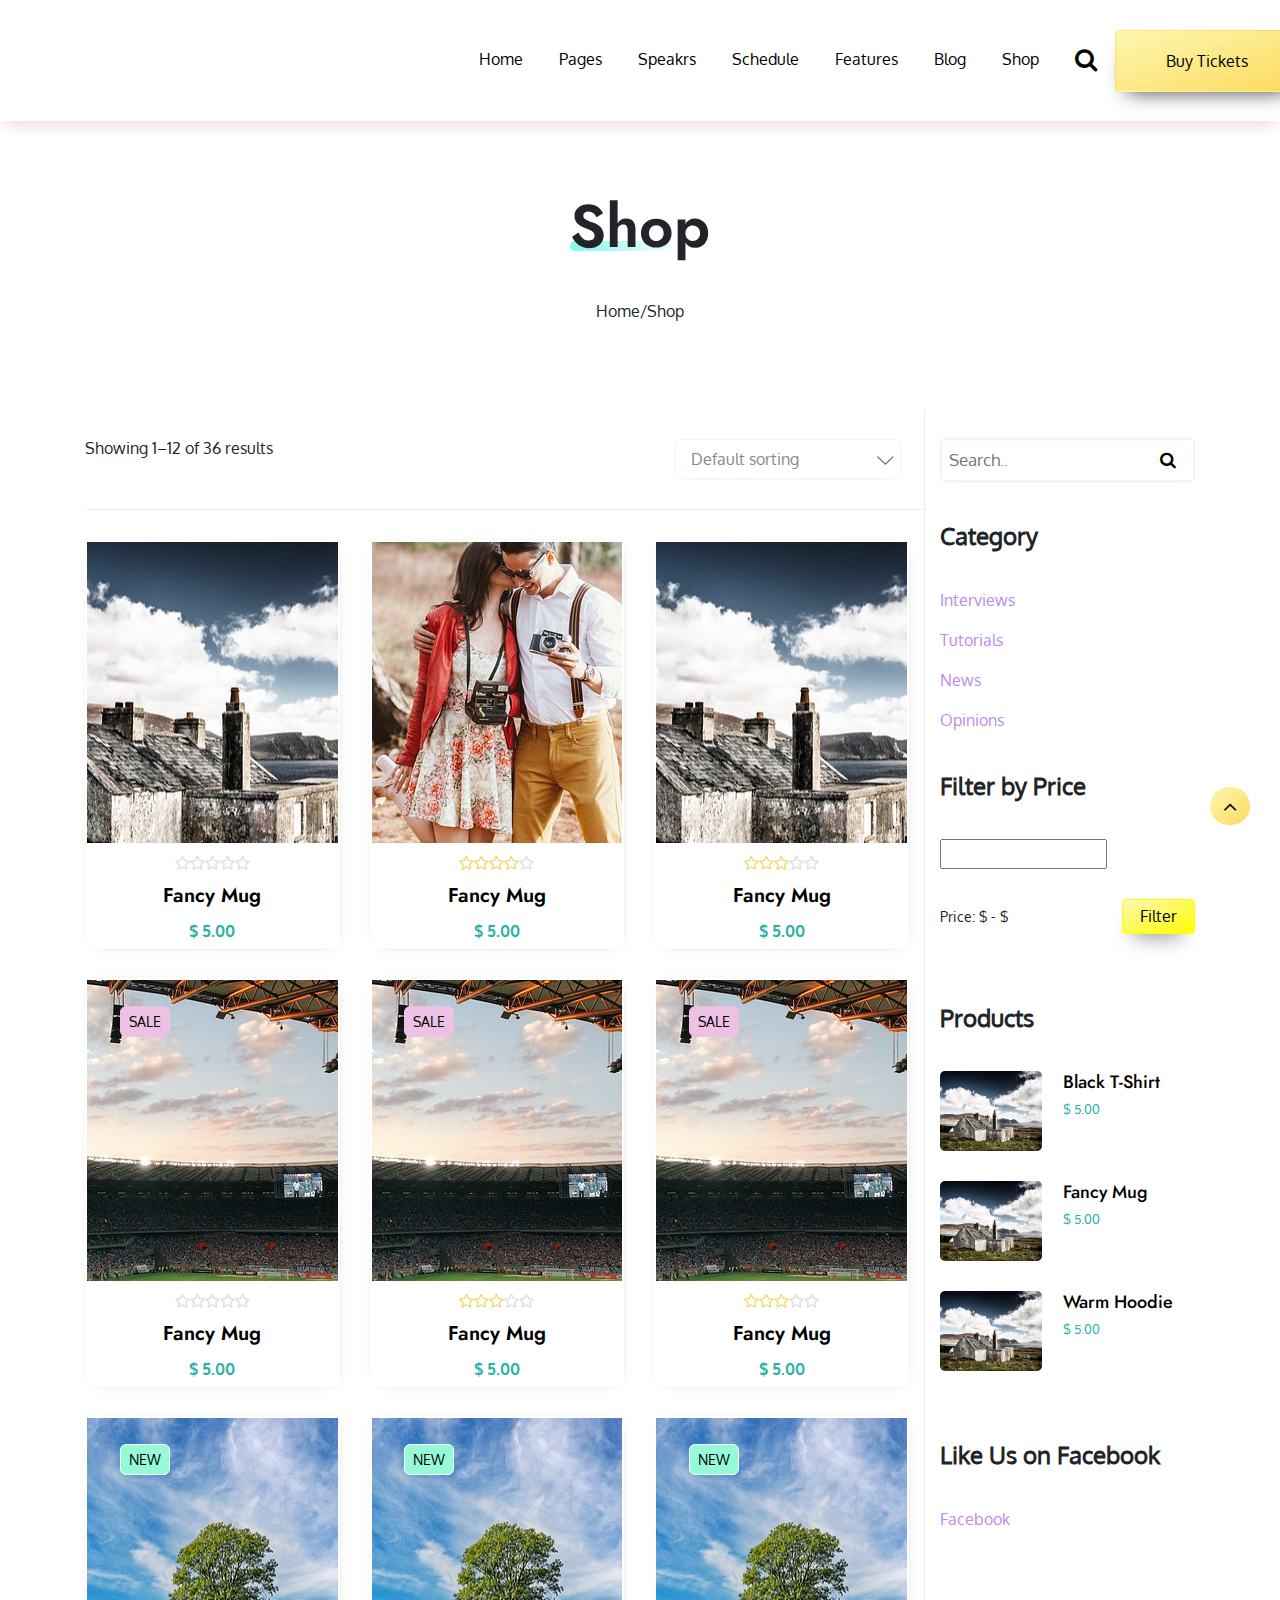
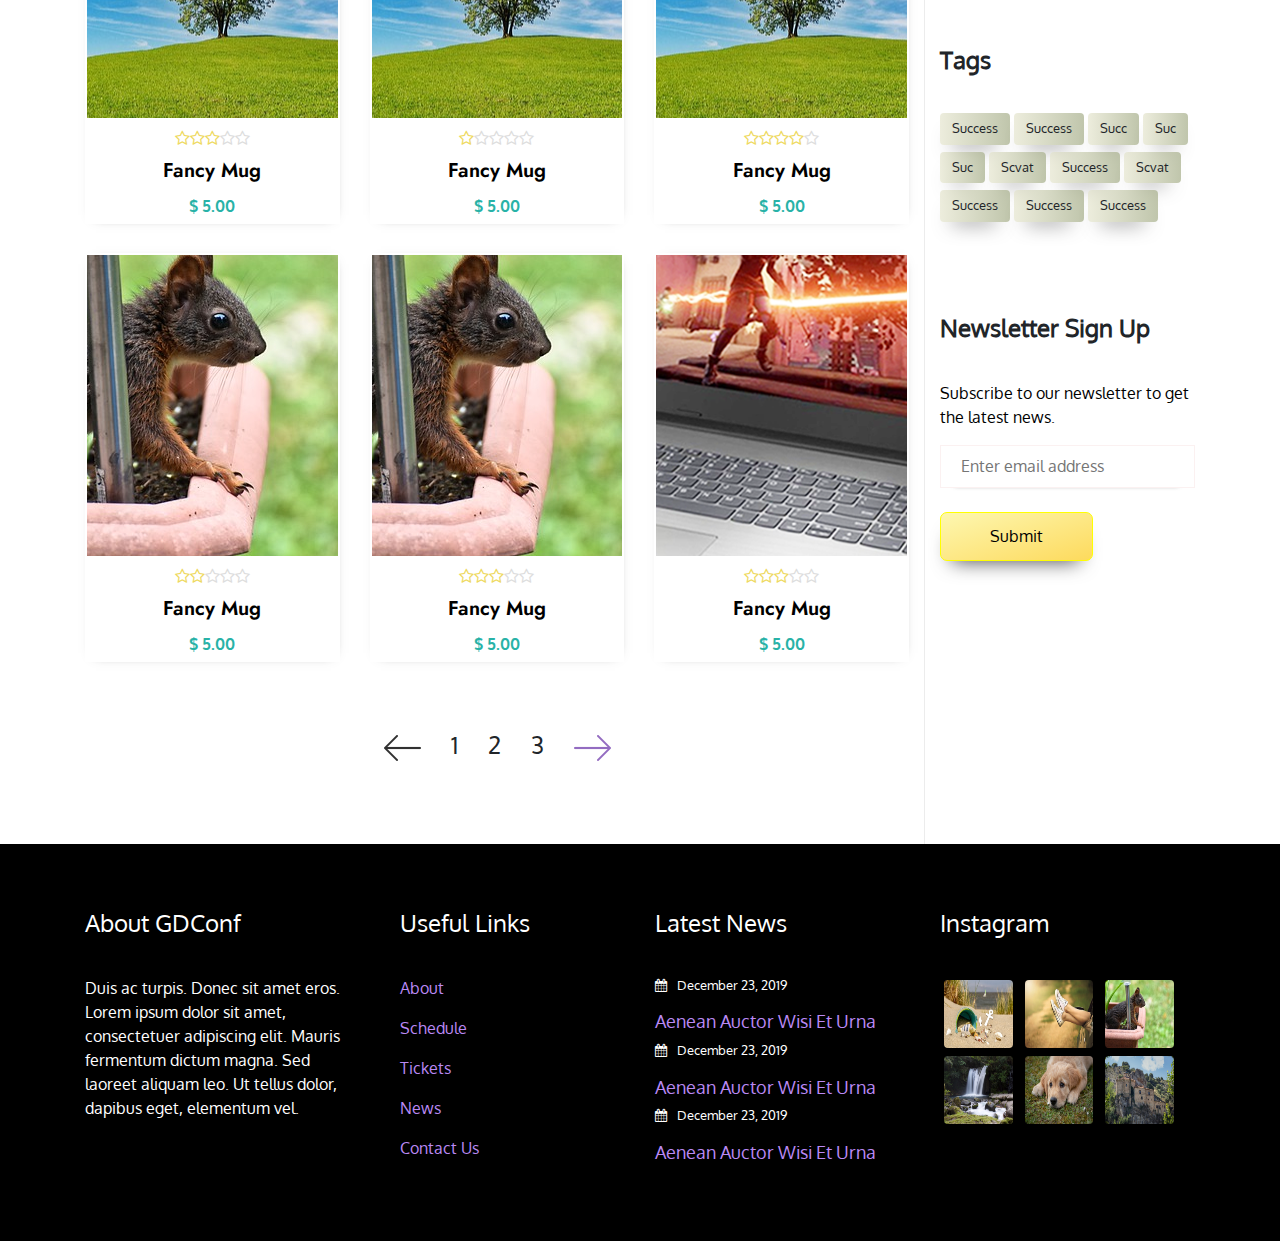
==== index.html @ ee28e6fa "done" ====
<!DOCTYPE html>
<html lang="en">
<head>
	<title>Demo</title>
	<meta charset="utf-8">
	<meta name="viewport" content="width=device-width, initial-scale= 1">
	<link rel="stylesheet" type="text/css" href="css/bootstrap.min.css">
	<link rel="stylesheet" type="text/css" href="css/font-awesome.min.css">
	<link rel="stylesheet" type="text/css" href="css/style.css">
	<link rel="stylesheet" type="text/css" href="css/style-mb.css">
	<link rel="stylesheet" type="text/css" href="css/animate.css">
	<link rel="stylesheet" href="https://cdnjs.cloudflare.com/ajax/libs/ion-rangeslider/2.3.0/css/ion.rangeSlider.min.css"/>
    <!--jQuery-->
	<script type="text/javascript" src="js/jquery-3.3.1.min.js"></script>
    <!--Plugin JavaScript file-->
    <script src="https://cdnjs.cloudflare.com/ajax/libs/ion-rangeslider/2.3.0/js/ion.rangeSlider.min.js"></script>
    
	<script type="text/javascript" src="js/wow.min.js"></script>
	<script type="text/javascript" >
		new WOW().init();
	</script>
</head>
<body>
	<div class="icon-menu">
		<i class="fa fa-toggle-off fa-2x" aria-hidden="true"></i>
		<div class="click-on">
			<i class="fa fa-toggle-on fa-2x" aria-hidden="true"></i>
		</div>
	</div>
	<div class="mobile">
		<div class="cancle">
			<p>x</p>
		</div>
		<ul class="nav justify-content-left menu-mb">
			<li class="nav-item">
				<a class="nav-link" href="#">Home</a>
			</li>
			<li class="nav-item">
				<a class="nav-link" href="#">Pages</a>
				<ul class="nav justify-content-left menu-mb menu-mb2">
					<li class="nav-item">
						<a class="nav-link" href="#">Pages</a>
					</li>
					<li class="nav-item">
						<a class="nav-link" href="" >Schedule</a>
					</li>
					<li class="nav-item">
						<a class="nav-link" href="" >Features</a>
					</li>
				</ul>
			</li>
			<li class="nav-item">
				<a class="nav-link" href="" >Schedule</a>
			</li>
			<li class="nav-item">
				<a class="nav-link" href="" >Features</a>
			</li>
			
			<li class="nav-item">
				<a class="nav-link" href="#">Shop</a>
				<ul class="nav justify-content-left menu-mb menu-mb2">
					<li class="nav-item">
						<a class="nav-link" href="#">Pages</a>
					</li>
					<li class="nav-item">
						<a class="nav-link" href="" >Schedule</a>
					</li>
					<li class="nav-item">
						<a class="nav-link" href="" >Features</a>
					</li>
				</ul>
			</li>
			<li class="nav-item">
				<a class="nav-link" href="" >Blog</a>
			</li>
		</ul>
	</div>
	<script type="text/javascript">
		$(document).ready(function(){
			$("li").hover(function(){
				$(this).find(".menu-mb2").css('display' , 'block');
			},
			function(){
				$(this).find(".menu-mb2").css('display' , 'none');
			});
		});
	</script>
	<header>
		<div class="container-fluid">
			<div class="row header">
				<div class="col-6 col-sm-5 col-md-2   offset-md-0  offset-xl-1   col-lg-2 col-xl-2 logo">
					<a href=""><img src="images/logo.png" alt=""></a>
				</div>
				<div class="col-6 col-sm-7 col-md-10 offset-md-0  offset-sm-0 col-lg-6  offset-xl-1 col-xl-6 menu ">
					<nav class="navbar navbar-expand-md navbar-dark">
						<div class="collapse navbar-collapse" id="navbarsExampleDefault">
							<ul class="navbar-nav">
								<li class="nav-item active">
									<a class="nav-link" href="#">Home</a>
								
								</li>
								<li class="nav-item dropdown">
									<a class="nav-link" href="" id="dropdown01" data-toggle="dropdown" aria-haspopup="true" aria-expanded="false">Pages</a>
									<div class="dropdown-menu menu2" aria-labelledby="dropdown01">
									<a class="dropdown-item" href="#">Font Page</a>
									<a class="dropdown-item" href="#">Single Product Page</a>
									<a class="dropdown-item" href="#"> Cart</a>
									<a class="dropdown-item" href="#"> Checkout</a> 
									<a class="dropdown-item" href="#"> My Account</a>
									</div>
								</li>
								<li class="nav-item dropdown">
									<a class="nav-link"href="" id="dropdown01" data-toggle="dropdown" aria-haspopup="true" aria-expanded="false">Speakrs</a>
									<div class="dropdown-menu menu2" aria-labelledby="dropdown01">
									<a class="dropdown-item" href="#">Font Page</a>
									<a class="dropdown-item" href="#">Single Product Page</a>
									<a class="dropdown-item" href="#"> Cart</a>
									<a class="dropdown-item" href="#"> Checkout</a> 
									<a class="dropdown-item" href="#"> My Account</a>
									</div>
								</li>
								<li class="nav-item dropdown">
									<a class="nav-link" href="" id="dropdown01" data-toggle="dropdown" aria-haspopup="true" aria-expanded="false">Schedule</a>
									<div class="dropdown-menu menu2" aria-labelledby="dropdown01">
									<a class="dropdown-item" href="#">Font Page</a>
									<a class="dropdown-item" href="#">Single Product Page</a>
									<a class="dropdown-item" href="#"> Cart</a>
									<a class="dropdown-item" href="#"> Checkout</a> 
									<a class="dropdown-item" href="#"> My Account</a>
									</div>
								</li>
								<li class="nav-item dropdown">
									<a class="nav-link" href="" id="dropdown01" data-toggle="dropdown" aria-haspopup="true" aria-expanded="false">Features</a>
									<div class="dropdown-menu menu2" aria-labelledby="dropdown01">
									<a class="dropdown-item" href="#">Font Page</a>
									<a class="dropdown-item" href="#">Single Product Page</a>
									<a class="dropdown-item" href="#"> Cart</a>
									<a class="dropdown-item" href="#"> Checkout</a> 
									<a class="dropdown-item" href="#"> My Account</a>
									</div>
								</li>
								<li class="nav-item dropdown">
									<a class="nav-link" href="" id="dropdown01" data-toggle="dropdown" aria-haspopup="true" aria-expanded="false">Blog</a>
									<div class="dropdown-menu menu2" aria-labelledby="dropdown01">
									<a class="dropdown-item" href="#">Font Page</a>
									<a class="dropdown-item" href="#">Single Product Page</a>
									<a class="dropdown-item" href="#"> Cart</a>
									<a class="dropdown-item" href="#"> Checkout</a> 
									<a class="dropdown-item" href="#"> My Account</a>
									</div>
								</li>
								<li class="nav-item dropdown">
									<a class="nav-link " href="" id="dropdown01" data-toggle="dropdown" aria-haspopup="true" aria-expanded="false">Shop</a>
									<div class="dropdown-menu menu2" aria-labelledby="dropdown01">
									<a class="dropdown-item" href="#">Font Page</a>
									<a class="dropdown-item" href="#">Single Product Page</a>
									<a class="dropdown-item" href="#"> Cart</a>
									<a class="dropdown-item" href="#"> Checkout</a> 
									<a class="dropdown-item" href="#"> My Account</a>
									</div>
								</li>
								<li class="nav-item dropdown">
									<a class="nav-link " href="" id="dropdown01" data-toggle="dropdown" aria-haspopup="true" aria-expanded="false"><i class="fa fa-search fa-2x"  style="font-size: 1.5em;" aria-hidden="true"></i></a>
								</li>
								

							</ul>
							<!-- <form class="form-inline my-2 my-lg-0">
								<a class="btn btn-outline-success my-2 my-sm-0" type="submit" href="">Search</a>
							</form> -->
							
							
						</div>
						<button type="button" class="btn ">Buy Tickets</button>
					</nav>
				</div>
			</div>
		</div>
		<script type="text/javascript">
			$(document).ready(function(){
				$(".icon-menu").click(function(){
					$(this).find('.click-on').css('display','block');
					$(this).find('.fa-toggle-off').css('display','none');
					$('.mobile').css({
						marginLeft : '0',
						transition: 'margin-left .5s .5s'
					})
				});
				$('.cancle').click(function(){
					$('.mobile').css({
						marginLeft : '-243px',
						transition: 'margin-left .5s .5s'
					})
					$('.click-on').css('display','none');
					$('.fa-toggle-off').css('display','block');
	
				});
				$("li").hover(function(){
					$(this).find(".menu2").css('display' , 'block');

				},
				function(){
					$(this).find(".menu2").css('display' , 'none');
				});
			});
		</script>
		<style type="text/css">
			.menu2 a {
				color: #fff !important;
				padding-bottom: 15px;
			}
			.menu2 a:hover {
				color: #fff !important;
				background-color: #000;
				text-decoration: underline;
			}
		</style>
	</header>
	
	<content>
	   <div class="container">
			<div class="row text-shop">
				<h2>Shop</h2>
				<p>Home/Shop</p>
			</div>
	   </div>
	   <section class="container">
		   <div class="row">
				<div class="col-12 col-sm-12 col-md-8 col-lg-9 col-xl-9 " style="border-right: 1px solid #ececec">
					<div class="pagination">
						<h4>Showing 1–12 of 36 results </h4>
						<div class="select-text">
							<select>
								<option value="Default sorting">Default sorting</option>
								<option value="saab">Saab</option>
								<option value="opel">Opel</option>
								<option value="audi">Audi</option>
							</select>
							<img src="images/select.png" alt="">
						</div>
						
					</div>
					<div class="row hang">
						<div class="col-12 col-sm-4 col-md-4 col-lg-4 col-xl-4 box1">
							<div class="box1-con">
								<div class="images">
									<a href=""><img src="images/house.jpg" alt=""></a>
								</div>
								<div class="text-img">
									<fieldset class="rating">
										<input type="radio" id="star5-1" name="rating-1" value="5" /><label class = "full " for="star5-1" title="Awesome - 5 stars"></label>
										<!-- <input type="radio" id="star4-1half" name="rating-1" value="4 and a half" /><label class="half" for="star4-1half" title="Pretty good - 4.5 stars"></label> -->
										<input type="radio" id="star4-1" name="rating-1" value="4" /><label class = "full" for="star4-1" title="Pretty good - 4 stars"></label>
										<!-- <input checked type="radio" id="star3-1half" name="rating-1" value="3 and a half" /><label class="half" for="star3-1half" title="Meh - 3.5 stars"></label> -->
										<input type="radio" id="star3-1" name="rating-1" value="3" /><label class = "full" for="star3-1" title="Meh - 3 stars"></label>
										<!-- <input type="radio" id="star2-1half" name="rating-1" value="2 and a half" /><label class="half" for="star2-1half" title="Kinda bad - 2.5 stars"></label> -->
										<input type="radio" id="star2-1" name="rating-1" value="2" /><label class = "full" for="star2-1" title="Kinda bad - 2 stars"></label>
										<!-- <input type="radio" id="star1-1half" name="rating-1" value="1 and a half" /><label class="half" for="star1-1half" title="Meh - 1.5 stars"></label> -->
										<input type="radio" id="star1-1" name="rating-1" value="1" /><label class = "full checked" for="star1-1" title="Sucks big time - 1 star"></label>
										<!-- <input type="radio" id="star-1half" name="rating-1" value="half" /><label class="half checked" for="star-1half" title="Sucks big time - 0.5 stars"></label> -->
									</fieldset>
									<h4><a href="">fancy mug</a></h4>
									<p class="money"><a href="">$ 5.00</a></p>
								</div>
								<div class="add-cart">
									<button>
										Add to Card
									</button>
								</div>
								
								
							</div>
						</div>
						<div class="col-12 col-sm-4 col-md-4 col-lg-4 col-xl-4 box1">
							<div class="box1-con">
								<div class="images">
									<a href=""><img src="images/love.jpg" alt=""></a>
								</div>
								<div class="text-img">
									<fieldset class="rating">
										<input type="radio" id="star5-2" name="rating-2" value="5" /><label class = "full" for="star5-2" title="Awesome - 5 stars"></label>
										<!-- <input type="radio" id="star4-2half" name="rating-2" value="4 and a half" /><label class="half" for="star4-2half" title="Pretty good - 4.5 stars"></label> -->
										<input checked type="radio" id="star4-2" name="rating-2" value="4" /><label class = "full" for="star4-2" title="Pretty good - 4 stars"></label>
										<!-- <input type="radio" id="star3-2half" name="rating-2" value="3 and a half" /><label class="half" for="star3-2half" title="Meh - 3.5 stars"></label> -->
										<input type="radio" id="star3-2" name="rating-2" value="3" /><label class = "full" for="star3-2" title="Meh - 3 stars"></label>
										<!-- <input type="radio" id="star2-2half" name="rating-2" value="2 and a half" /><label class="half" for="star2-2half" title="Kinda bad - 2.5 stars"></label> -->
										<input type="radio" id="star2-2" name="rating-2" value="2" /><label class = "full" for="star2-2" title="Kinda bad - 2 stars"></label>
										<!-- <input type="radio" id="star1-2half" name="rating-2" value="1 and a half" /><label class="half" for="star1-2half" title="Meh - 1.5 stars"></label> -->
										<input type="radio" id="star1-2" name="rating-2" value="1" /><label class = "full" for="star1-2" title="Sucks big time - 1 star"></label>
										<!-- <input type="radio" id="star-2half" name="rating-2" value="half" /><label class="half" for="star-2half" title="Sucks big time - 0.5 stars"></label> -->
									</fieldset>
									
									<h4><a href="">fancy mug</a></h4>
									<p class="money"><a href="">$ 5.00</a></p>
								</div>
								<div class="add-cart">
									<button>
										Add to Card
									</button>
								</div>
								
								
							</div>
						</div>
						<div class="col-12 col-sm-4 col-md-4 col-lg-4 col-xl-4 box1">
							<div class="box1-con">
								<div class="images">
									<a href=""><img src="images/house.jpg" alt=""></a>
								</div>
								<div class="text-img">
									<fieldset class="rating">
										<input type="radio" id="star5-3" name="rating-3" value="5" /><label class = "full" for="star5-3" title="Awesome - 5 stars"></label>
										<!-- <input type="radio" id="star4-3half" name="rating-3" value="4 and a half" /><label class="half" for="star4-3half" title="Pretty good - 4.5 stars"></label> -->
										<input type="radio" id="star4-3" name="rating-3" value="4" /><label class = "full" for="star4-3" title="Pretty good - 4 stars"></label>
										<!-- <input type="radio" id="star3-3half" name="rating-3" value="3 and a half" /><label class="half" for="star3-3half" title="Meh - 3.5 stars"></label> -->
										<input checked type="radio" id="star3-3" name="rating-3" value="3" /><label class = "full" for="star3-3" title="Meh - 3 stars"></label>
										<!-- <input  checked type="radio" id="star2-3half" name="rating-3" value="2 and a half" /><label class="half" for="star2-3half" title="Kinda bad - 2.5 stars"></label> -->
										<input type="radio" id="star2-3" name="rating-3" value="2" /><label class = "full" for="star2-3" title="Kinda bad - 2 stars"></label>
										<!-- <input type="radio" id="star1-3half" name="rating-3" value="1 and a half" /><label class="half" for="star1-3half" title="Meh - 1.5 stars"></label> -->
										<input type="radio" id="star1-3" name="rating-3" value="1" /><label class = "full" for="star1-3" title="Sucks big time - 1 star"></label>
										<!-- <input type="radio" id="star-3half" name="rating-3" value="half" /><label class="half" for="star-3half" title="Sucks big time - 0.5 stars"></label> -->
									</fieldset>
									
									
									<h4><a href="">fancy mug</a></h4>
									<p class="money"><a href="">$ 5.00</a></p>
								</div>
								<div class="add-cart">
									<button>
										Add to Card
									</button>
								</div>
								
								
							</div>
						</div>
						<!-- <script type="text/javascript">
							$(document).ready(function(){
								$(".box1-con").hover(function(){
									$(this).find(".add-cart").fadeIn(700);
								},
								function(){
									$(this).find(".add-cart").fadeOut(200);
								}
								);
							});
						</script> -->
						
					</div>
					<div class="row hang">
						<div class="col-12 col-sm-4 col-md-4 col-lg-4 col-xl-4 box1">
							<div class="box1-con">
								<div class="images">
									<a href=""><img src="images/football.jpg" alt=""></a>
								</div>
								<div class="text-img">
									<fieldset class="rating">
										<input type="radio" id="star5-5" name="rating-5" value="5" /><label class = "full" for="star5-5" title="Awesome - 5 stars"></label>
										<!-- <input type="radio" id="star4-5half" name="rating-5" value="4 and a half" /><label class="half" for="star4-5half" title="Pretty good - 4.5 stars"></label> -->
										<input type="radio" id="star4-5" name="rating-5" value="4" /><label class = "full" for="star4-5" title="Pretty good - 4 stars"></label>
										<!-- <input type="radio" id="star3-5half" name="rating-5" value="3 and a half" /><label class="half" for="star3-5half" title="Meh - 3.5 stars"></label> -->
										<input checked type="radio" id="star3-5" name="rating-5" value="3" /><label class = "full" for="star3-5" title="Meh - 3 stars"></label>
										<!-- <input type="radio" id="star2-5half" name="rating-5" value="2 and a half" /><label class="half" for="star2-5half" title="Kinda bad - 2.5 stars"></label> -->
										<input type="radio" id="star2-5" name="rating-5" value="2" /><label class = "full" for="star2-5" title="Kinda bad - 2 stars"></label>
										<!-- <input type="radio" id="star1-5half" name="rating-5" value="1 and a half" /><label class="half" for="star1-5half" title="Meh - 1.5 stars"></label> -->
										<input type="radio" id="star1-5" name="rating-5" value="1" /><label class = "full" for="star1-5" title="Sucks big time - 1 star"></label>
										<!-- <input type="radio" id="star-5half" name="rating-5" value="half" /><label class="half" for="star-5half" title="Sucks big time - 0.5 stars"></label> -->
									</fieldset>
									<h4><a href="">fancy mug</a></h4>
									<p class="money"><a href="">$ 5.00</a></p>
								</div>
								<div class="sale">
									<button>
										SALE
									</button>
								</div>
								<div class="add-cart">
									<button>
										Add to Card
									</button>
								</div>
							</div>
						</div>
						<div class="col-12 col-sm-4 col-md-4 col-lg-4 col-xl-4 box1">
							<div class="box1-con">
								<div class="images">
									<a href=""><img src="images/football.jpg" alt=""></a>
								</div>
								<div class="text-img">
									<fieldset class="rating">
										<input type="radio" id="star5-5" name="rating-5" value="5" /><label class = "full" for="star5-5" title="Awesome - 5 stars"></label>
										<!-- <input type="radio" id="star4-5half" name="rating-5" value="4 and a half" /><label class="half" for="star4-5half" title="Pretty good - 4.5 stars"></label> -->
										<input type="radio" id="star4-5" name="rating-5" value="4" /><label class = "full" for="star4-5" title="Pretty good - 4 stars"></label>
										<!-- <input type="radio" id="star3-5half" name="rating-5" value="3 and a half" /><label class="half" for="star3-5half" title="Meh - 3.5 stars"></label> -->
										<input checked type="radio" id="star3-5" name="rating-5" value="3" /><label class = "full" for="star3-5" title="Meh - 3 stars"></label>
										<!-- <input type="radio" id="star2-5half" name="rating-5" value="2 and a half" /><label class="half" for="star2-5half" title="Kinda bad - 2.5 stars"></label> -->
										<input type="radio" id="star2-5" name="rating-5" value="2" /><label class = "full" for="star2-5" title="Kinda bad - 2 stars"></label>
										<!-- <input type="radio" id="star1-5half" name="rating-5" value="1 and a half" /><label class="half" for="star1-5half" title="Meh - 1.5 stars"></label> -->
										<input type="radio" id="star1-5" name="rating-5" value="1" /><label class = "full" for="star1-5" title="Sucks big time - 1 star"></label>
										<!-- <input type="radio" id="star-5half" name="rating-5" value="half" /><label class="half" for="star-5half" title="Sucks big time - 0.5 stars"></label> -->
									</fieldset>
									<h4><a href="">fancy mug</a></h4>
									<p class="money"><a href="">$ 5.00</a></p>
								</div>
								<div class="sale">
									<button>
										SALE
									</button>
								</div>
								<div class="add-cart">
									<button>
										Add to Card
									</button>
								</div>
							</div>
						</div>
						<div class="col-12 col-sm-4 col-md-4 col-lg-4 col-xl-4 box1">
							<div class="box1-con">
								<div class="images">
									<a href=""><img src="images/football.jpg" alt=""></a>
								</div>
								<div class="text-img">
									<fieldset class="rating">
										<input type="radio" id="star5-6" name="rating-6" value="5" /><label class = "full" for="star5-6" title="Awesome - 5 stars"></label>
										<!-- <input type="radio" id="star4-6half" name="rating-6" value="4 and a half" /><label class="half" for="star4-6half" title="Pretty good - 4.5 stars"></label> -->
										<input type="radio" id="star4-6" name="rating-6" value="4" /><label class = "full" for="star4-6" title="Pretty good - 4 stars"></label>
										<!-- <input type="radio" id="star3-6half" name="rating-6" value="3 and a half" /><label class="half" for="star3-6half" title="Meh - 3.5 stars"></label> -->
										<input checked type="radio" id="star3-6" name="rating-6" value="3" /><label class = "full" for="star3-6" title="Meh - 3 stars"></label>
										<!-- <input type="radio" id="star2-6half" name="rating-6" value="2 and a half" /><label class="half" for="star2-6half" title="Kinda bad - 2.5 stars"></label> -->
										<input type="radio" id="star2-6" name="rating-6" value="2" /><label class = "full" for="star2-6" title="Kinda bad - 2 stars"></label>
										<!-- <input type="radio" id="star1-6half" name="rating-6" value="1 and a half" /><label class="half" for="star1-6half" title="Meh - 1.5 stars"></label> -->
										<input type="radio" id="star1-6" name="rating-6" value="1" /><label class = "full" for="star1-6" title="Sucks big time - 1 star"></label>
										<!-- <input type="radio" id="star-6half" name="rating-6" value="half" /><label class="half" for="star-6half" title="Sucks big time - 0.5 stars"></label> -->
									</fieldset>
									<h4><a href="">fancy mug</a></h4>
									<p class="money"><a href="">$ 5.00</a></p>
								</div>
								<div class="sale">
									<button>
										SALE
									</button>
								</div>
								<div class="add-cart">
									<button>
										Add to Card
									</button>
								</div>
							</div>
						</div>
						
					</div>
					<!-- <script type="text/javascript">
						$(document).ready(function(){
							$(".box1-con").hover(function(){
								$(this).find(".sale").fadeIn(700);
							},
							function(){
								$(this).find(".sale").fadeOut(200);
							}
							);
						});
					</script> -->
					<div class="row hang">
						<div class="col-12 col-sm-4 col-md-4 col-lg-4 col-xl-4 box1">
							<div class="box1-con">
								<div class="images">
									<a href=""><img src="images/glass.jpg" alt=""></a>
								</div>
								<div class="text-img">
									<fieldset class="rating">
										<input type="radio" id="star5-7" name="rating-7" value="5" /><label class = "full" for="star5-7" title="Awesome - 5 stars"></label>
										<!-- <input type="radio" id="star4-7half" name="rating-7" value="4 and a half" /><label class="half" for="star4-7half" title="Pretty good - 4.5 stars"></label> -->
										<input type="radio" id="star4-7" name="rating-7" value="4" /><label class = "full" for="star4-7" title="Pretty good - 4 stars"></label>
										<!-- <input type="radio" id="star3-7half" name="rating-7" value="3 and a half" /><label class="half" for="star3-7half" title="Meh - 3.5 stars"></label> -->
										<input checked type="radio" id="star3-7" name="rating-7" value="3" /><label class = "full" for="star3-7" title="Meh - 3 stars"></label>
										<!-- <input type="radio" id="star2-7half" name="rating-7" value="2 and a half" /><label class="half" for="star2-7half" title="Kinda bad - 2.5 stars"></label> -->
										<input type="radio" id="star2-7" name="rating-7" value="2" /><label class = "full" for="star2-7" title="Kinda bad - 2 stars"></label>
										<!-- <input type="radio" id="star1-7half" name="rating-7" value="1 and a half" /><label class="half" for="star1-7half" title="Meh - 1.5 stars"></label> -->
										<input type="radio" id="star1-7" name="rating-7" value="1" /><label class = "full" for="star1-7" title="Sucks big time - 1 star"></label>
										<!-- <input type="radio" id="star-7half" name="rating-7" value="half" /><label class="half" for="star-7half" title="Sucks big time - 0.5 stars"></label> -->
									</fieldset>
									<h4><a href="">fancy mug</a></h4>
									<p class="money"><a href="">$ 5.00</a></p>
								</div>
								<div class="new">
									<button>
										NEW
									</button>
								</div>
								<div class="add-cart">
									<button>
										Add to Card
									</button>
								</div>
							</div>
						</div>
						<div class="col-12 col-sm-4 col-md-4 col-lg-4 col-xl-4 box1">
							<div class="box1-con">
								<div class="images">
									<a href=""><img src="images/glass.jpg" alt=""></a>
								</div>
								<div class="text-img">
									<fieldset class="rating">
										<input type="radio" id="star5-8" name="rating-8" value="5" /><label class = "full" for="star5-8" title="Awesome - 5 stars"></label>
										<!-- <input type="radio" id="star4-8half" name="rating-8" value="4 and a half" /><label class="half" for="star4-8half" title="Pretty good - 4.5 stars"></label> -->
										<input checked type="radio" id="star4-8" name="rating-8" value="4" /><label class = "full" for="star4-8" title="Pretty good - 4 stars"></label>
										<!-- <input type="radio" id="star3-8half" name="rating-8" value="3 and a half" /><label class="half" for="star3-8half" title="Meh - 3.5 stars"></label> -->
										<input type="radio" id="star3-8" name="rating-8" value="3" /><label class = "full" for="star3-8" title="Meh - 3 stars"></label>
										<!-- <input type="radio" id="star2-8half" name="rating-8" value="2 and a half" /><label class="half" for="star2-8half" title="Kinda bad - 2.5 stars"></label> -->
										<input type="radio" id="star2-8" name="rating-8" value="2" /><label class = "full" for="star2-8" title="Kinda bad - 2 stars"></label>
										<!-- <input type="radio" id="star1-8half" name="rating-8" value="1 and a half" /><label class="half" for="star1-8half" title="Meh - 1.5 stars"></label> -->
										<input checked type="radio" id="star1-8" name="rating-8" value="1" /><label class = "full" for="star1-8" title="Sucks big time - 1 star"></label>
										<!-- <input type="radio" id="star-8half" name="rating-8" value="half" /><label class="half" for="star-8half" title="Sucks big time - 0.5 stars"></label> -->
									</fieldset>
									<h4><a href="">fancy mug</a></h4>
									<p class="money"><a href="">$ 5.00</a></p>
								</div>
								<div class="new">
									<button>
										NEW
									</button>
								</div>
								<div class="add-cart">
									<button>
										Add to Card
									</button>
								</div>
							</div>
						</div>
						<div class="col-12 col-sm-4 col-md-4 col-lg-4 col-xl-4 box1">
							<div class="box1-con">
								<div class="images">
									<a href=""><img src="images/glass.jpg" alt=""></a>
								</div>
								<div class="text-img">
									<fieldset class="rating">
										<input type="radio" id="star5-9" name="rating-9" value="5" /><label class = "full" for="star5-9" title="Awesome - 5 stars"></label>
										<!-- <input type="radio" id="star4-9half" name="rating-9" value="4 and a half" /><label class="half" for="star4-9half" title="Pretty good - 4.5 stars"></label> -->
										<input checked type="radio" id="star4-9" name="rating-9" value="4" /><label class = "full" for="star4-9" title="Pretty good - 4 stars"></label>
										<!-- <input type="radio" id="star3-9half" name="rating-9" value="3 and a half" /><label class="half" for="star3-9half" title="Meh - 3.5 stars"></label> -->
										<input type="radio" id="star3-9" name="rating-9" value="3" /><label class = "full" for="star3-9" title="Meh - 3 stars"></label>
										<!-- <input type="radio" id="star2-9half" name="rating-9" value="2 and a half" /><label class="half" for="star2-9half" title="Kinda bad - 2.5 stars"></label> -->
										<input type="radio" id="star2-9" name="rating-9" value="2" /><label class = "full" for="star2-9" title="Kinda bad - 2 stars"></label>
										<!-- <input type="radio" id="star1-9half" name="rating-9" value="1 and a half" /><label class="half" for="star1-9half" title="Meh - 1.5 stars"></label> -->
										<input type="radio" id="star1-9" name="rating-9" value="1" /><label class = "full" for="star1-9" title="Sucks big time - 1 star"></label>
										<!-- <input type="radio" id="star-9half" name="rating-9" value="half" /><label class="half" for="star-9half" title="Sucks big time - 0.5 stars"></label> -->
									</fieldset>
									<h4><a href="">fancy mug</a></h4>
									<p class="money"><a href="">$ 5.00</a></p>
								</div>
								<div class="new">
									<button>
										NEW
									</button>
								</div>
								<div class="add-cart">
									<button>
										Add to Card
									</button>
								</div>
							</div>
						</div>
					</div>
					<!-- <script type="text/javascript">
						$(document).ready(function(){
							$(".box1-con").hover(function(){
								$(this).find(".new").fadeIn(700);
							},
							function(){
								$(this).find(".new").fadeOut(200);
							}
							);
						});
					</script> -->
					<div class="row hang">
						<div class="col-12 col-sm-4 col-md-4 col-lg-4 col-xl-4 box1">
							<div class="box1-con">
								<div class="images">
									<a href=""><img src="images/ist3.jpg" alt=""></a>
								</div>
								<div class="text-img">
									<fieldset class="rating">
										<input type="radio" id="star5-10" name="rating-10" value="5" /><label class = "full" for="star5-10" title="Awesome - 5 stars"></label>
										<!-- <input type="radio" id="star4-10half" name="rating-10" value="4 and a half" /><label class="half" for="star4-10half" title="Pretty good - 4.5 stars"></label> -->
										<input type="radio" id="star4-10" name="rating-10" value="4" /><label class = "full" for="star4-10" title="Pretty good - 4 stars"></label>
										<!-- <input type="radio" id="star3-10half" name="rating-10" value="3 and a half" /><label class="half" for="star3-10half" title="Meh - 3.5 stars"></label> -->
										<input type="radio" id="star3-10" name="rating-10" value="3" /><label class = "full" for="star3-10" title="Meh - 3 stars"></label>
										<!-- <input checked type="radio" id="star2-10half" name="rating-10" value="2 and a half" /><label class="half" for="star2-10half" title="Kinda bad - 2.5 stars"></label> -->
										<input checked type="radio" id="star2-10" name="rating-10" value="2" /><label class = "full" for="star2-10" title="Kinda bad - 2 stars"></label>
										<!-- <input type="radio" id="star1-10half" name="rating-10" value="1 and a half" /><label class="half" for="star1-10half" title="Meh - 1.5 stars"></label> -->
										<input type="radio" id="star1-10" name="rating-10" value="1" /><label class = "full" for="star1-10" title="Sucks big time - 1 star"></label>
										<!-- <input type="radio" id="star-10half" name="rating-10" value="half" /><label class="half" for="star-10half" title="Sucks big time - 0.5 stars"></label> -->
									</fieldset>
									<h4><a href="">fancy mug</a></h4>
									<p class="money"><a href="">$ 5.00</a></p>
								</div>
								<div class="add-cart">
									<button>
										Add to Card
									</button>
								</div>
							</div>
						</div>
						<div class="col-12 col-sm-4 col-md-4 col-lg-4 col-xl-4 box1">
							<div class="box1-con">
								<div class="images">
									<a href=""><img src="images/ist3.jpg" alt=""></a>
								</div>
								<div class="text-img">
									<fieldset class="rating">
										<input type="radio" id="star5-11" name="rating-11" value="5" /><label class = "full" for="star5-11" title="Awesome - 5 stars"></label>
										<!-- <input type="radio" id="star4-11half" name="rating-11" value="4 and a half" /><label class="half" for="star4-11half" title="Pretty good - 4.5 stars"></label> -->
										<input type="radio" id="star4-11" name="rating-11" value="4" /><label class = "full" for="star4-11" title="Pretty good - 4 stars"></label>
										<!-- <input type="radio" id="star3-11half" name="rating-11" value="3 and a half" /><label class="half" for="star3-11half" title="Meh - 3.5 stars"></label> -->
										<input checked type="radio" id="star3-11" name="rating-11" value="3" /><label class = "full" for="star3-11" title="Meh - 3 stars"></label>
										<!-- <input type="radio" id="star2-11half" name="rating-11" value="2 and a half" /><label class="half" for="star2-11half" title="Kinda bad - 2.5 stars"></label> -->
										<input type="radio" id="star2-11" name="rating-11" value="2" /><label class = "full" for="star2-11" title="Kinda bad - 2 stars"></label>
										<!-- <input type="radio" id="star1-11half" name="rating-11" value="1 and a half" /><label class="half" for="star1-11half" title="Meh - 1.5 stars"></label> -->
										<input type="radio" id="star1-11" name="rating-11" value="1" /><label class = "full" for="star1-11" title="Sucks big time - 1 star"></label>
										<!-- <input type="radio" id="star-11half" name="rating-11" value="half" /><label class="half" for="star-11half" title="Sucks big time - 0.5 stars"></label> -->
									</fieldset>
									<h4><a href="">fancy mug</a></h4>
									<p class="money"><a href="">$ 5.00</a></p>
								</div>
								<div class="add-cart">
									<button>
										Add to Card
									</button>
								</div>
							</div>
						</div>
						<div class="col-12 col-sm-4 col-md-4 col-lg-4 col-xl-4 box1">
							<div class="box1-con">
								<div class="images">
									<a href=""><img src="images/laptop.jpg" alt=""></a>
								</div>
								<div class="text-img">
									<fieldset class="rating">
										<input type="radio" id="star5-12" name="rating-12" value="5" /><label class = "full" for="star5-12" title="Awesome - 5 stars"></label>
										<!-- <input type="radio" id="star4-12half" name="rating-12" value="4 and a half" /><label class="half" for="star4-12half" title="Pretty good - 4.5 stars"></label> -->
										<input type="radio" id="star4-12" name="rating-12" value="4" /><label class = "full" for="star4-12" title="Pretty good - 4 stars"></label>
										<!-- <input type="radio" id="star3-12half" name="rating-12" value="3 and a half" /><label class="half" for="star3-12half" title="Meh - 3.5 stars"></label> -->
										<input checked type="radio" id="star3-12" name="rating-12" value="3" /><label class = "full" for="star3-12" title="Meh - 3 stars"></label>
										<!-- <input type="radio" id="star2-12half" name="rating-12" value="2 and a half" /><label class="half" for="star2-12half" title="Kinda bad - 2.5 stars"></label> -->
										<input type="radio" id="star2-12" name="rating-12" value="2" /><label class = "full" for="star2-12" title="Kinda bad - 2 stars"></label>
										<!-- <input type="radio" id="star1-12half" name="rating-12" value="1 and a half" /><label class="half" for="star1-12half" title="Meh - 1.5 stars"></label> -->
										<input type="radio" id="star1-12" name="rating-12" value="1" /><label class = "full" for="star1-12" title="Sucks big time - 1 star"></label>
										<!-- <input type="radio" id="star-12half" name="rating-12" value="half" /><label class="half" for="star-12half" title="Sucks big time - 0.5 stars"></label> -->
									</fieldset>
									<h4><a href="">fancy mug</a></h4>
									<p class="money"><a href="">$ 5.00</a></p>
								</div>
								<div class="add-cart">
									<button>
										Add to Card
									</button>
								</div>
							</div>
						</div>

						
					</div>
					<div class="pagination-news">
						<p><img src="images/left.png" alt=""></p>
						<p>1</p>
						<p>2</p>
						<p>3</p>
						<p><img src="images/right.png" alt=""></p>
					</div>
				</div>
				<div class="col-12 col-sm-12 col-md-4 col-lg-3 col-xl-3">
					<div class="search-sibar">
						<form class="example" action="/action_page.php" style="margin:auto;max-width:300px">
							<input type="text" placeholder="Search.." name="search2">
							<button type="submit"><i class="fa fa-search"></i></button>
						</form>
					</div>
					<div class="category">
						<h3>Category</h3>
						<p><a href="">Interviews</a></p>
						<p><a href="">Tutorials</a></p>
						<p><a href="">News</a></p>
						<p><a href="">Opinions</a></p>
					</div>
					<div class="category">
						<h3>Filter by Price</h3>
						<div class="bar">
							<input type="text" class="js-range-slider" name="my_range" value=""  data-type="double"
							
							data-max="1000"
							data-from="200"
							data-to="500"
							/>
						</div>
						<div class="text-price">
							<h6>Price: $<span class="text-from"></span> - $<span class="text-to"></span></h6>
							<button>Filter</button>
						</div>
					</div>
					<div class="category">
						<h3>Products</h3>
						<div class="products">
							<a href=""><img src="images/house.jpg" alt=""></a>
							<div class="product-text">
								<h6><a href="">Black T-shirt</a></h6>
								<p>$ 5.00</p>
							</div>
						</div>
						<div class="products">
							<a href=""><img src="images/house.jpg" alt=""></a>
							<div class="product-text">
								<h6><a href="">Fancy Mug</a></h6>
								<p>$ 5.00</p>
							</div>
						</div>
						<div class="products">
							<a href=""><img src="images/house.jpg" alt=""></a>
							<div class="product-text">
								<h6><a href="">Warm Hoodie</a></h6>
								<p>$ 5.00</p>
							</div>
						</div>
						
					</div>
					<div class="category">
						<h3>Like Us on Facebook</h3>
						<div class="pages">
							<div class="fb-page" data-href="https://www.facebook.com/facebook" data-tabs="timeline" data-width="250" data-height="150" data-small-header="false" data-adapt-container-width="true" data-hide-cover="false" data-show-facepile="true">
								<blockquote cite="https://www.facebook.com/facebook" class="fb-xfbml-parse-ignore"><a href="https://www.facebook.com/facebook">Facebook</a>
								</blockquote>
							</div>
						</div>
						
					</div>
					<div class="category">
							<h3>Tags</h3>
							<div class="tags">
								<a class="btn success">Success</a>
								<a class="btn success">Success</a>
								<a class="btn success">Succ</a>
								<a class="btn success">Suc</a>
								<a class="btn success">Suc</a>
								<a class="btn success">scvat</a>
								<a class="btn success">Success</a>
								<a class="btn success">scvat</a>
								<a class="btn success">Success</a>
								<a class="btn success">Success</a>
								<a class="btn success">Success</a>
							</div>
						</div>
						<div class="category news">
							<h3>Newsletter Sign Up</h3>
							<p>Subscribe to our newsletter to get the latest news.</p>
							<div class="email-enter">
								<form action="/action_page.php">
								<input type="text" name="lastname" placeholder="Enter email address" value="">
								<br><br>
								<input type="submit" value="Submit">
								</form> 
							</div>
						</div>
					<script>
						 $(".js-range-slider").ionRangeSlider({
							type: "double",
							min: 0,
							max: 1000,
							from: 200,
							to: 500,
							skin: "round",
							onStart: function(data) {
								$(".text-from").html(data.from);
								$(".text-to").html(data.to);
							},
							onChange: function(data) {
								$(".text-from").html(data.from);
								$(".text-to").html(data.to);
							}
						});
					</script>
				</div>
			</div>
	   </section>
	</content>
	<footer>
		<div class="container">
			<div class="row footer1">
				<div class="col-12 col-sm-6 col-md-6 col-lg-3 col-xl-3 footer1-1">
					<h3>About GDConf</h3>
					<p>Duis ac turpis. 
					Donec sit amet eros. Lorem ipsum dolor sit amet, consectetuer adipiscing elit. 
					Mauris fermentum dictum magna. Sed laoreet aliquam leo. Ut tellus dolor, dapibus eget, elementum vel.
					</p>
				</div>
				<div class="col-12 col-sm-6 col-md-6 col-lg-3 col-xl-3 footer1-1">
					<div class="contact">
						<h3>Useful Links</h3>
						<p><a href="http://">About</a></p>
						<p><a href="http://">Schedule</a></p>
						<p><a href="http://">Tickets</a></p>
						<p><a href="http://">News</a></p>
						<p><a href="http://">Contact Us</a></p>
					</div>
				</div>
				<div class="col-12 col-sm-6 col-md-6 col-lg-3 col-xl-3 footer1-1">
					<h3>Latest News</h3>
					<div class="calender">
						<p><i class="fa fa-calendar" aria-hidden="true"></i>December 23, 2019</p>
						<h6>Aenean Auctor Wisi Et Urna </h6>
					</div>
					<div class="calender">
						<p><i class="fa fa-calendar" aria-hidden="true"></i>December 23, 2019</p>
						<h6>Aenean Auctor Wisi Et Urna </h6>
					</div>
					<div class="calender">
						<p><i class="fa fa-calendar" aria-hidden="true"></i>December 23, 2019</p>
						<h6>Aenean Auctor Wisi Et Urna </h6>
					</div>
				</div>
				<div class="col-12 col-sm-6 col-md-6 col-lg-3 col-xl-3 footer1-1">
					<h3>Instagram</h3>
					<div class="instagram">
						<img src="images/ist1.jpg" alt="">
						<img src="images/ist2.jpg" alt="">
						<img src="images/ist3.jpg" alt="">
						<img src="images/ist4.jpg" alt="">
						<img src="images/ist5.jpg" alt="">
						<img src="images/ist6.jpg" alt="">
					</div>
				</div>		
			</div>
		</div>
	</footer>
	<a class="on_top" href="#top" style="display: block;"><i class="fa fa-angle-up fa-2x" aria-hidden="true"></i></i></a>
	<script  type="text/javascript" >
		$(document).ready(function(){
			$(window).scroll(function(){
				if ($(this).scrollTop() > 100) {
					$('.on_top').fadeIn(700);
				} else {
					$('.on_top').fadeOut(700);
				}
			});
			$('.on_top').click(function(){
				$("html, body").animate({ scrollTop: 0 }, 600);
				return false;
			});
		});
	</script>
	<div id="fb-root"></div>
	<script async defer crossorigin="anonymous" src="https://connect.facebook.net/vi_VN/sdk.js#xfbml=1&version=v4.0&appId=339761309997013&autoLogAppEvents=1"></script>
	<script type="text/javascript" src="js/bootstrap.min.js"></script>
</body>
</html>
---- css/style.css ----
* {
   box-sizing: border-box;
   -moz-box-sizing: border-box;
   -webkit-box-sizing: border-box;
}
@font-face {
	font-family: 'OB';
	src : url(../fonts/Oxygen-Bold.ttf);
}
@font-face {
	font-family: 'JS';
	src : url(../fonts/Jost-600-Semi.otf);
}
@font-face {
	font-family: 'OR';
	src : url(../fonts/Oxygen-Regular.ttf);
}
@font-face {
	font-family: 'JM';
	src : url(../fonts/Jost-500-Medium.otf);
}
body {
	font-family: OR, sans-serif;
	font-style: 14px;
	margin: 0 !important;
}

.header {
	padding: 9px 10px;
	box-shadow: 0px 11px 12px -5px rgb(245, 220, 224);
}
.header ul li {
	padding: 0 10px;
}
.dropdown-item {
	color: #fff !important;
}
.logo {
	display: flex;
    justify-content: center;
    align-items: center;
}

.menu ul li > a {
	width: auto;
	color: #000 !important;
	font-size: 1em;
	/* border-bottom: 2px solid #fff; */
	padding: 30px 0;
}

.menu button {
	padding: 18px 50px;
	background-image: linear-gradient(to bottom right, #fdf7b1, #fdda5d);
	
	box-shadow: -1px 13px 20px -13px rgba(0,0,0,0.75);
	/* border-radius: 0 !important; */
}
.menu .menu2 {
	background: #070707;

	margin-left: 10px;
	display: none;
}

.menu ul li > a:hover {
	
	text-decoration: underline;
}
.text-shop {
	display: flex;
    flex-direction: column;
    justify-content: center;
	align-items: center;
	padding: 70px 0;
}
.text-shop h2 {
	font-size: 3.75em;
	font-weight: bold;
	font-family: JS;
	padding-bottom: 30px;
}
.text-shop h2::after {
	content: "";
    display: block;
    background: url("../images/gach.png") no-repeat;
    width: 101px;
	height: 20px;
	margin-top: -22px;
   
}
.hang {
	margin-bottom: 29px;
}
.pagination {
	display: flex;
	justify-content: space-between;
	padding: 30px 0;
	border-bottom: 1px solid #ececec;
	margin-bottom: 30px;
	margin-right: -18px;
}
.pagination h4 {
	font-size: 1em;
	font-family: OR;
}
.pagination select {
	width: 90%;
	height: 40px;
	padding: 7px 16px;
	border: 1px solid #fdf1f1;
	border-radius: 5px 5px;
    box-shadow: -1px 13px 4px -16px rgba(0,0,0,0.75);
}
.images {
	width: 100%;
	display: block; 
	margin-left: auto; 
	margin-right: auto;
	padding: 2px;
}
.images a {
    display: inline-block;
    position: relative;
    overflow: hidden;
    width: 100%;
    padding-bottom: 120%;
}
.images img {
	position: absolute;
    top: 50%;
    left: 50%;
    transform: translate(-50%, -50%);
    
}
.pagination-news {
	display: flex;
	justify-content: center;
	align-items: center;
	margin-top: 30px;
	padding-bottom: 50px;
}
.pagination-news p {
	font-size: 24px;
	margin-top: 20px;
	padding: 15px 15px;
}

.text-img {
	display: flex;
    flex-direction: column;
    justify-content: center;
    align-items: center;
}
.text-img h4 {
	font-family: JS;
	padding-top: 8px;
	text-align: center;
	font-size: 1.25em;
	text-transform: capitalize;
}
.text-img a {
	color: #000;
    text-decoration: none;
}
.text-img a:hover {
	color: #bd5eef ;
}
.text-img p  {
	padding: 4px 0;
	margin-bottom: 2px;
}
.text-img p > a  {
	color: #28B2A7;
}
.text-img i {
	color: #f1e293;
}
.money {
	color: #28B2A7;
	font-size: 16px;
	font-family: OB;
}
.box1 {
	position: relative;
	z-index: 10;

}
.box1 .box1-con {
	box-shadow: 1px 1px 12px -10px rgba(0,0,0,0.75);
	}
.add-cart {
	position: absolute;
	z-index: 20;
	top: 50%;
	right: 34%;
	display: none;
}
.add-cart button {
	font-family: OR;
	font-size: 0.875em;
	border: 1px solid #fff;
    border-radius: 6px 6px;
	padding: 10px 10px;
	background-image: linear-gradient(to bottom right, #fdf7b1, #fdda5d);
	border-color: yellow;
	box-shadow: -1px 13px 20px -13px rgba(0,0,0,0.75);
	
}
.box1-con:hover .add-cart {
	display: block;
	transition: width 2s;
}
.new {
	position: absolute;
	z-index: 20;
	top: 7%;
	right: 65%;

}
.new button {
	font-family: OR;
	font-size: 0.875em;
	border: 1px solid #fff;
    border-radius: 6px 6px;
	padding: 4px 8px;
	background: #96F9D8;
	
}
.sale {
	position: absolute;
	z-index: 20;
	top: 7%;
	right: 65%;
	
}
.sale button {
	font-family: OR;
	font-size: 0.875em;
	border: 1px solid #EDC1E4;
    border-radius: 6px 6px;
	padding: 4px 8px;
	background: #EDC1E4;
	
}
form.example input[type=text] {
	padding: 7px;
	font-size: 17px;
	border: 1px solid #fbf5f5;
	
	float: left;
	width: 80%;
	border-right: none;
	
}
  
form.example button {
	float: left;
	width: 20%;
	padding: 7px;
	background: #fff;
	color: #000;
	font-size: 17px;
	border: 1px solid #fbf5f5;
	
	border-left: none;
	cursor: pointer;
}
  
form.example button:hover {
	background: #0b7dda;
}
  
form.example::after {
	content: "";
	clear: both;
	display: table;
}
.search-sibar {
	margin-top: 29px;
    /* padding: 29px 1px; */
	border: 1px solid #f7eded;
	border-radius: 5px 5px;
    box-shadow: -1px 13px 4px -16px rgba(0,0,0,0.75);

}
.category {
	margin-top: 40px;
	
}
.category h3 {
	padding-bottom: 30px;
    font-size: 24px;
	font-weight: bold;
	/* padding-left: 20px; */
}
.category a {
	font-size: 1em;
	color: #BA89F4;
	font-family: OR;
	text-transform: capitalize;
	/* padding-left: 20px; */
}
.bar {
	/* width: 85%; */
    /* margin-left: 26px; */
}
.text-price {
	display: flex;
	justify-content: space-between;
	padding: 30px 0;
}
.text-price h6 {
	font-size: 0.875em;
	margin-top: 10px;
	/* padding-left: 24px; */
}
.text-price button {
	font-family: OR;
	border: 1px solid #fff;
	border-radius: 4px 4px;
	padding: 3px 17px;
	background-image: linear-gradient(to bottom right, #fdf7b1, yellow);
	border-color: yellow;
	box-shadow: -1px 13px 20px -13px rgba(0,0,0,0.75);
}
.products {
	/* margin-left: 20px; */
	display: flex;
	/* justify-content: space-between; */
	padding-bottom: 30px;
}
.products a {
	width: 40%;
}
.products img {
	width: 100%;
	height: 80px;;
	border-radius: 5px 5px;
}
.product-text {
	/* padding-right: 35px; */
    /* margin-left: 10px; */
    padding-left: 21px;
}
.product-text h6 {
	font-size: 1.125em;
    font-family: JM;
}
.product-text a {
	text-decoration: none;
    color: #000;
    font-family: JM;
}
.product-text a:hover {
    color: rgb(205, 39, 238);
   
}
.product-text p {
	padding: 0;
	color: #28B2A7;
	font-size: 13px;
	font-family: OR;
}
.pages {
	/* padding-left: 22px; */
	margin-bottom: 115px;
}
.tags {
	margin-bottom: 85px;
}


.tags a {
	border: none;
	margin-bottom: 7px;
	background: rgb(2,0,36);
	background: linear-gradient(90deg, rgba(2,0,36,1) 0%, rgba(227,227,202,0.6474964985994398) 0%, rgba(167,175,139,0.7091211484593838) 98%);
	box-shadow: -1px 13px 20px -13px rgba(0,0,0,0.75);
	font-size: 13px;
	font-family: OR;
}
.news p {
	color: #000;
	font-size: 1em;
	text-transform: initial;
}
.news input[name = 'lastname'] {
	width: 100%;
	height: 43px;
	padding: 0 20px;
	border: 1px solid #fbf1f1;
    box-shadow: -1px 13px 5px -16px rgba(0,0,0,0.75);

}
.news input[type = 'submit'] {
	width: 60%;
	height: 49px;
	border: 1px solid #fff;
    border-radius: 7px 7px;
	background-image: linear-gradient(to bottom right, #fdf7b1, #fdda5d);
	border-color: yellow;
	box-shadow: -1px 13px 20px -13px rgba(0,0,0,0.75);
}
footer {
	/* margin-top: 100px; */
	background: #000;
}
.footer1 {
	padding: 65px 0;
}
.footer1-1 h3 {
	color: #fff;
	font-size: 1.5em;
	padding-bottom: 30px;
}
.footer1-1 p {
	color: #fff;
	font-size: 1em;
}
.contact {
	padding-left: 30px;
}
.contact a {
	color: #BA89F4;
}
.calender p {
	font-size: 13px;
}
.calender i {
	padding-right: 10px;
}
.calender h6 {
	color: #BA89F4;
	font-size: 1.125em;
} 
.instagram img {
	width: 30%;
    height: 76px;
    padding: 4px;
    border-radius: 8px 8px;
}
.icon-menu {
	height: 33px;
	position: relative;
	z-index: 77777;
	display: none;
}
.click-on {
	display: none;
	position: absolute;
	z-index: 888888;
	top: 0;
}
.irs--round .irs-bar {
	background-color: #bd5eef !important;
}
.irs--round .irs-handle {
	border: 7px solid #bd5eef !important;
}
.irs-to {
	display: none !important ;
}
.irs-from {
	display: none !important ;
}
.irs-min {
	display: none !important;
}
.irs-max {
	display: none !important;
}

/* .images:hover:after  {
	content: "";
	position: absolute;
	background: rgb(100,100,103);
	background: linear-gradient(0deg, rgb(7, 7, 7) 5%, rgba(23,148,85,0) 87%, rgb(19, 19, 19) 100%);
	top: 14px;
    left: 30px;
	right: 29px;
    bottom: 26%;
    /* border: 1px solid #ffbb28; 
  	transition: ease 1s;
} */
.mobile {
	width: 42%;
	background: #b9b9b9;
	position: fixed;
	opacity: 0.7;
	z-index: 34;
	margin-left: -243px;
	left: 0;
	top: 33px;
	display: none;
	height: 1000px;
}
.menu-mb {
	flex-direction: column;
}
/* .menu-mb li {
	border-bottom: 1px solid #000;
} */
.menu-mb2 {
	padding-left: 30px;
	display: none;
}
.cancle p {
	text-align: right;
    padding-right: 10px;
}
a.on_top { opacity:1; display: none;}
a.on_top:hover{
	background-image: linear-gradient(to bottom right, #fdf7b1, #fdda5d);
	color: #fff;
	/* border: 1px solid #9fa2a3; */
	opacity:1;
}
a.on_top i{ 
	font-size: 22px;
	color: #000;

	}
a.on_top {
	border-radius: 20px 20px;
	background-image: linear-gradient(to bottom right, #fdf7b1, #fdda5d);
    padding: 8px 13px;
    white-space: nowrap;
    color: #fff;
    position: fixed;
    bottom: 75px;
    right: 30px;
 	height: 38px;
}
fieldset, label { margin: 0; padding: 0; }
body{ margin: 20px; }
h1 { font-size: 1.5em; margin: 10px; }

/****** Style Star Rating Widget *****/

.rating { 
  border: none;
  float: left;
}

.rating > input { display: none; } 
.rating > label:before { 
  /* margin: 5px; */
  font-size: 1em;
  font-family: FontAwesome;
  display: inline-block;
  content: "\f006";
}

/* .rating > .half:before { 
  content: "\f123";
  position: absolute;
} */

.rating > label { 
  color: #ddd; 
 float: right; 
}

/***** CSS Magic to Highlight Stars on Hover *****/

.rating > input:checked ~ label, /* show gold star when clicked */
.rating:not(:checked) > label:hover, /* hover current star */
.rating:not(:checked) > label:hover ~ label { color: #FFD700;  } /* hover previous stars in list */

.rating > input:checked + label, /* hover current star when changing rating */
.rating > input:checked ~ label,
.rating > label~ input:checked ~ label, /* lighten current selection */
.rating > input:checked ~ label:hover ~ label { color: rgb(238, 217, 96);  } 
/* .rating > label:before {
	margin: 2px;
} */
.dropdown-menu {
   
	 margin: 0 0 0;
}
select {
    padding:4px;
    margin: 0;
    background: #fff;
    color:#888;
    border:none;
    outline:none;
    display: inline-block;
    -webkit-appearance:none;
    -moz-appearance:none;
    appearance:none;
    cursor:pointer;
    width: 150px;
    -webkit-border-radius: 0px;
    -moz-border-radius: 0px;
    border-radius: 0px;
}

/* Targetting Webkit browsers only. FF will show the dropdown arrow with so much padding. */
.select-text {
	width: 30%;
}
.select-text img {
	margin-left: -29px;
    width: 7%;
}
---- css/style-mb.css ----
/*Extra small devices (portrait phones, less than 576px)*/
@media (max-width: 575.98px) {
	.contact {
		padding-left: 0;
	}
	.new {
		right: 75%;
	}
	.sale {
		right: 75%;
	}
	.products img {
		height: 100px;
	}
	.text-price button {
		padding: 3px 55px;
	}
	.menu button {
		padding: 10% 23%;
	}
	.search-sibar {
		display: none;
	}
	.news input[name = 'lastname'] {
		margin-left: 6px;
	}
	.icon-menu {
		display: block;
	}
	.mobile {
		display: block;
	}
	.add-cart {
		right: 40%;
	}
	.select-text img {
		margin-left: -15px;
	}
	
	

}

/* Small devices (landscape phones, 576px and up)*/
@media (min-width: 576px) and (max-width: 767.98px) {
	.contact {
		padding-left: 0;
	}
	.images img {
	
		height: 150px;
	}
	.sale {
		right: 49%;
	}
	.new {
		right: 49%;
	}
	.add-cart {
		top: 34%;
    	right: 23%;
	}
	.add-cart button {
		padding: 5px 9px;
	}
	.products img {
		height: auto;
	}
	.email-enter {
		text-align: center;
	}
	.text-price button {
		border: 1px solid #fff;
		padding: 9px 47px;
	}
	.images {
		padding: 0;
	}
	.menu button {
		padding: 6% 23%;
		
	}
	.search-sibar {
		display: none;
	}
	.products {
		margin-left: 20px;
	}
	.menu ul {
		display: none;
	}
	.mobile {
		display: block;
	}
	.mobile {
		margin-left: -290px;
	}
	.images:hover:after {
		top: 0px;
		left: 15px;
		right: 15px;
		bottom: 45%; 
	}
	.select-text img {
		margin-left: -15px;
	}


}

/*Medium devices (tablets, 768px and up)*/
@media (min-width: 768px) and (max-width: 991.98px) {
	.header ul li {
		padding: 0px 2px;
	}
	.menu button {
		padding: 10px 10px; 
	}
	.images img {
		height: 135px;
	}
	.add-cart {
		top: 29%;
		right: 22%;
	}
	.add-cart button {
		padding: 5px 6px;
	}
	.images {
		padding: 2px;
	}
	.sale {
		top: 5%;
		right: 49%;
	}
	.new {
		top: 5%;
		right: 49%;
	}
	.category {
		margin-top: 0;
	}
	.tags {
		margin-bottom: 35px;
	}
	.pages {
		/* padding-left: 22px; */
		margin-bottom: 35px;
	}
	.text-price {
		flex-direction: column;
	}
	.text-price h6 {
		text-align: center;
	}
	.images:hover:after {
		top: 1px;
		left: 17px;
		right: 17px;
		bottom: 47%;
	}
	


}

/*Large devices (desktops, 992px and up)*/
@media (min-width: 992px) and (max-width: 1199.98px) {
	.menu button {
		padding: 18px 40px;
	}
	.images img {
		height: 250px;
	}
	.add-cart {
		right: 29%;
	}
	.sale {
		right: 57%;
	}
	.new {
		right: 57%;
	}
	.images:hover:after {
		bottom: 34%;
	}

	
}

/* Extra large devices (large desktops, 1200px and up)*/
@media (min-width: 1200px) {

}
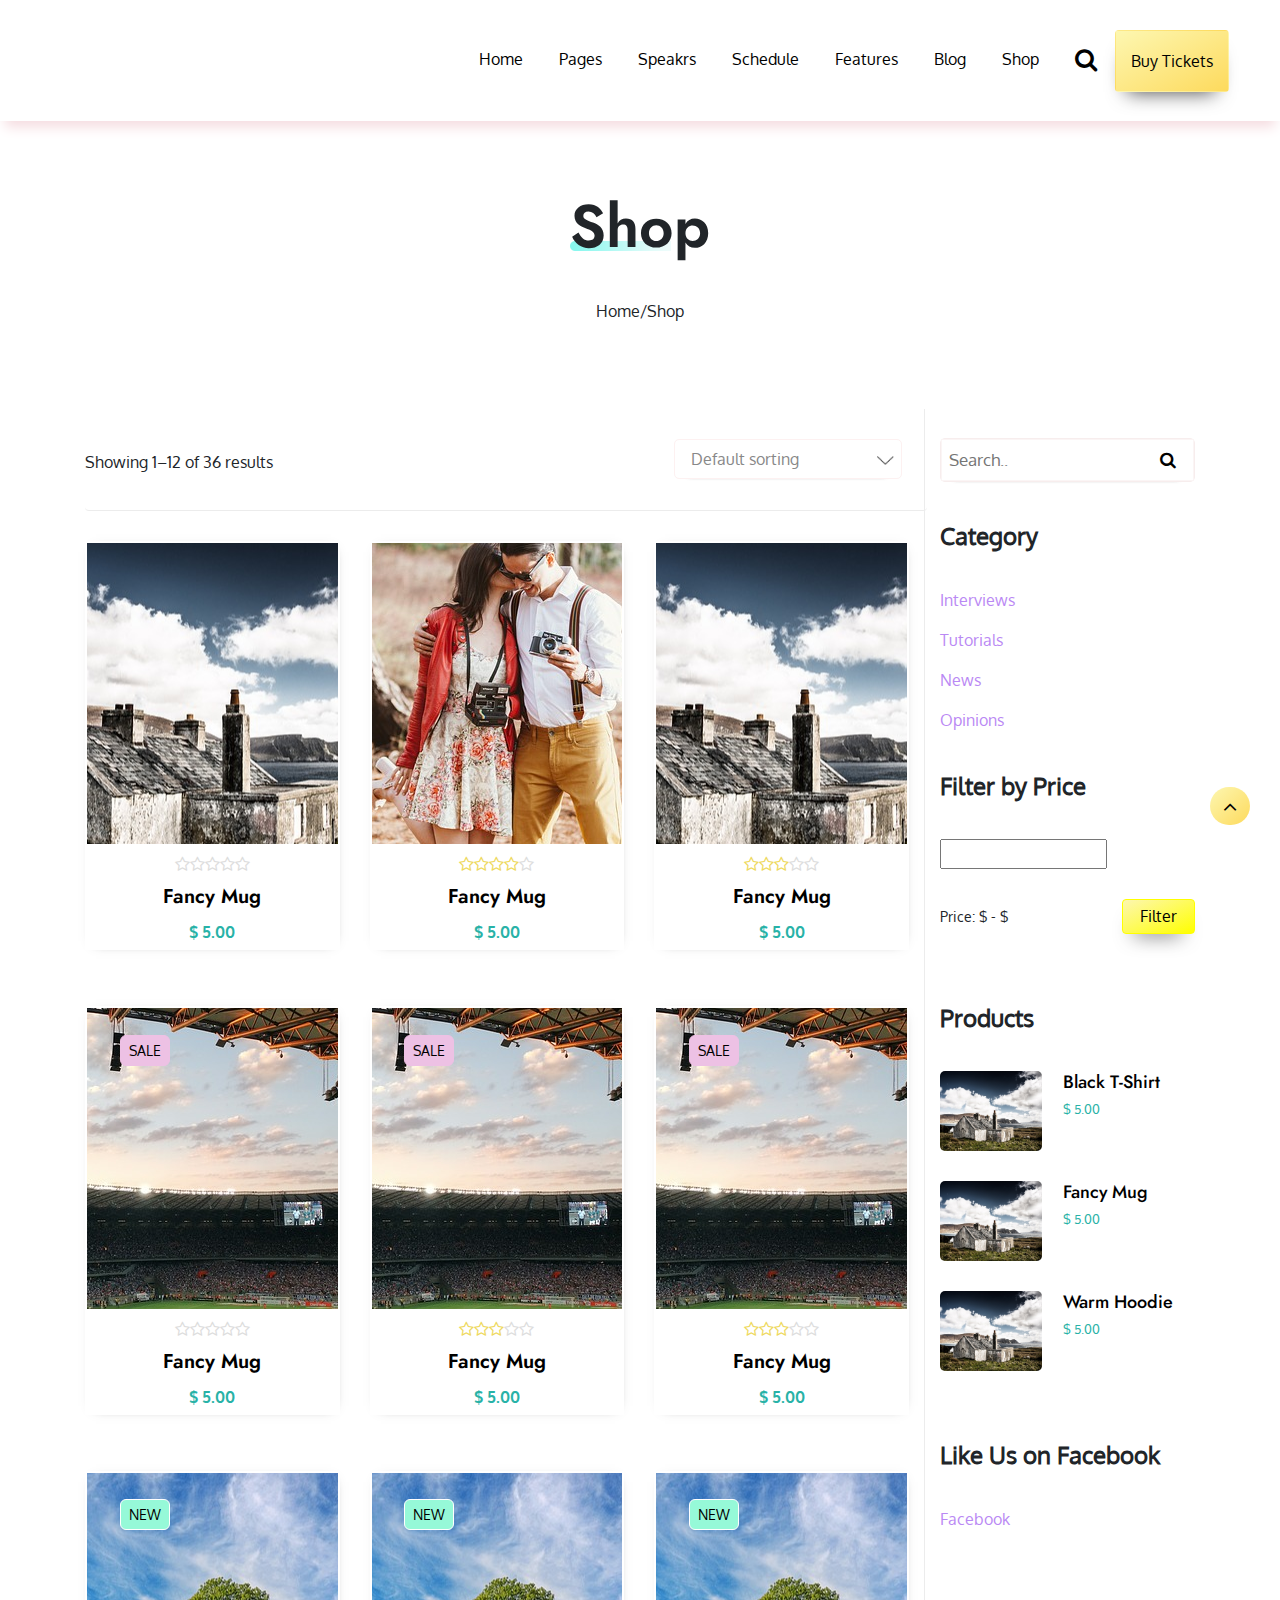
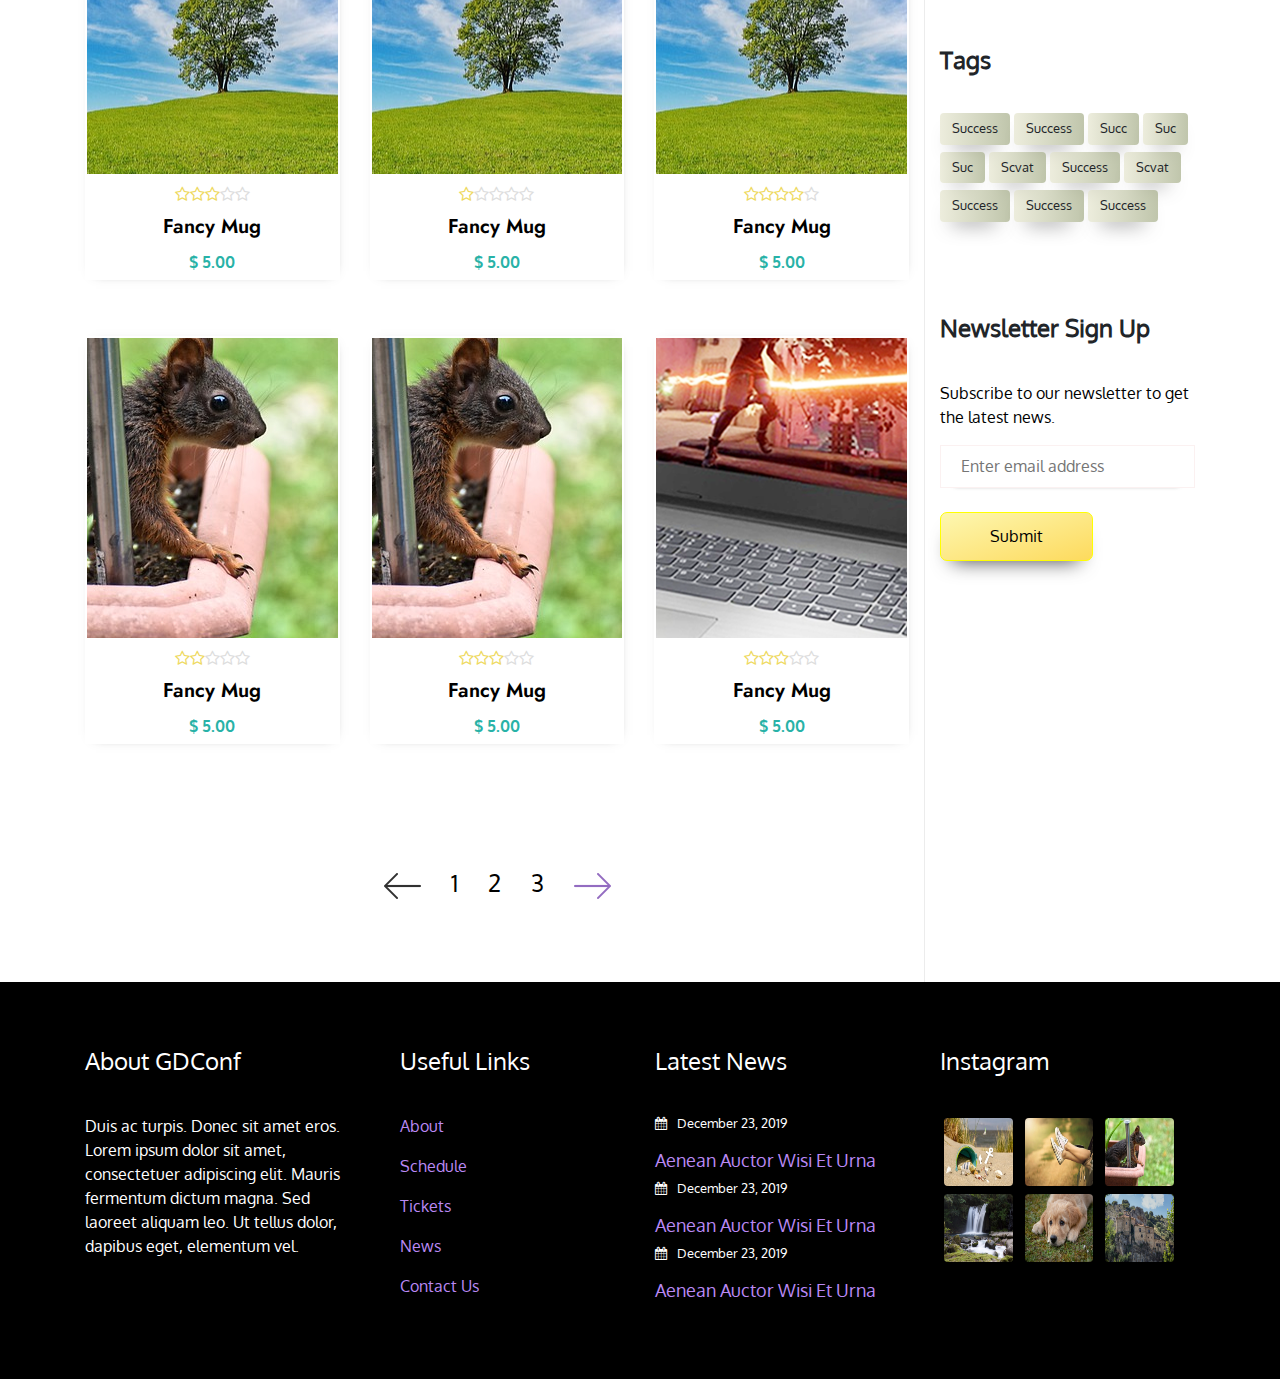
==== commit 262bee79: "delay 4 days" ====
--- a/index.html
+++ b/index.html
@@ -10,7 +10,7 @@
 	<link rel="stylesheet" type="text/css" href="css/style-mb.css">
 	<link rel="stylesheet" type="text/css" href="css/animate.css">
 	<link rel="stylesheet" href="https://cdnjs.cloudflare.com/ajax/libs/ion-rangeslider/2.3.0/css/ion.rangeSlider.min.css"/>
-    <!--jQuery-->
+	<!--jQuery-->
 	<script type="text/javascript" src="js/jquery-3.3.1.min.js"></script>
     <!--Plugin JavaScript file-->
     <script src="https://cdnjs.cloudflare.com/ajax/libs/ion-rangeslider/2.3.0/js/ion.rangeSlider.min.js"></script>
@@ -19,6 +19,7 @@
 	<script type="text/javascript" >
 		new WOW().init();
 	</script>
+	
 </head>
 <body>
 	<div class="icon-menu">
@@ -241,7 +242,7 @@
 						
 					</div>
 					<div class="row hang">
-						<div class="col-12 col-sm-4 col-md-4 col-lg-4 col-xl-4 box1">
+						<div class="col-12 col-sm-6 col-md-4 col-lg-4 col-xl-4 box1">
 							<div class="box1-con">
 								<div class="images">
 									<a href=""><img src="images/house.jpg" alt=""></a>
@@ -271,7 +272,7 @@
 								
 							</div>
 						</div>
-						<div class="col-12 col-sm-4 col-md-4 col-lg-4 col-xl-4 box1">
+						<div class="col-12 col-sm-6 col-md-4 col-lg-4 col-xl-4 box1">
 							<div class="box1-con">
 								<div class="images">
 									<a href=""><img src="images/love.jpg" alt=""></a>
@@ -302,7 +303,7 @@
 								
 							</div>
 						</div>
-						<div class="col-12 col-sm-4 col-md-4 col-lg-4 col-xl-4 box1">
+						<div class="col-12 col-sm-6 col-md-4 col-lg-4 col-xl-4 box1">
 							<div class="box1-con">
 								<div class="images">
 									<a href=""><img src="images/house.jpg" alt=""></a>
@@ -334,6 +335,251 @@
 								
 							</div>
 						</div>
+						<div class="col-12 col-sm-6 col-md-4 col-lg-4 col-xl-4 box1">
+							<div class="box1-con">
+								<div class="images">
+									<a href=""><img src="images/football.jpg" alt=""></a>
+								</div>
+								<div class="text-img">
+									<fieldset class="rating">
+										<input type="radio" id="star5-5" name="rating-5" value="5" /><label class = "full" for="star5-5" title="Awesome - 5 stars"></label>
+										<!-- <input type="radio" id="star4-5half" name="rating-5" value="4 and a half" /><label class="half" for="star4-5half" title="Pretty good - 4.5 stars"></label> -->
+										<input type="radio" id="star4-5" name="rating-5" value="4" /><label class = "full" for="star4-5" title="Pretty good - 4 stars"></label>
+										<!-- <input type="radio" id="star3-5half" name="rating-5" value="3 and a half" /><label class="half" for="star3-5half" title="Meh - 3.5 stars"></label> -->
+										<input checked type="radio" id="star3-5" name="rating-5" value="3" /><label class = "full" for="star3-5" title="Meh - 3 stars"></label>
+										<!-- <input type="radio" id="star2-5half" name="rating-5" value="2 and a half" /><label class="half" for="star2-5half" title="Kinda bad - 2.5 stars"></label> -->
+										<input type="radio" id="star2-5" name="rating-5" value="2" /><label class = "full" for="star2-5" title="Kinda bad - 2 stars"></label>
+										<!-- <input type="radio" id="star1-5half" name="rating-5" value="1 and a half" /><label class="half" for="star1-5half" title="Meh - 1.5 stars"></label> -->
+										<input type="radio" id="star1-5" name="rating-5" value="1" /><label class = "full" for="star1-5" title="Sucks big time - 1 star"></label>
+										<!-- <input type="radio" id="star-5half" name="rating-5" value="half" /><label class="half" for="star-5half" title="Sucks big time - 0.5 stars"></label> -->
+									</fieldset>
+									<h4><a href="">fancy mug</a></h4>
+									<p class="money"><a href="">$ 5.00</a></p>
+								</div>
+								<div class="sale">
+									<button>
+										SALE
+									</button>
+								</div>
+								<div class="add-cart">
+									<button>
+										Add to Card
+									</button>
+								</div>
+							</div>
+						</div>
+						<div class="col-12 col-sm-6 col-md-4 col-lg-4 col-xl-4 box1">
+							<div class="box1-con">
+								<div class="images">
+									<a href=""><img src="images/football.jpg" alt=""></a>
+								</div>
+								<div class="text-img">
+									<fieldset class="rating">
+										<input type="radio" id="star5-5" name="rating-5" value="5" /><label class = "full" for="star5-5" title="Awesome - 5 stars"></label>
+										<input type="radio" id="star4-5" name="rating-5" value="4" /><label class = "full" for="star4-5" title="Pretty good - 4 stars"></label>
+										<input checked type="radio" id="star3-5" name="rating-5" value="3" /><label class = "full" for="star3-5" title="Meh - 3 stars"></label>
+										<input type="radio" id="star2-5" name="rating-5" value="2" /><label class = "full" for="star2-5" title="Kinda bad - 2 stars"></label>
+										<input type="radio" id="star1-5" name="rating-5" value="1" /><label class = "full" for="star1-5" title="Sucks big time - 1 star"></label>
+									</fieldset>
+									<h4><a href="">fancy mug</a></h4>
+									<p class="money"><a href="">$ 5.00</a></p>
+								</div>
+								<div class="sale">
+									<button>
+										SALE
+									</button>
+								</div>
+								<div class="add-cart">
+									<button>
+										Add to Card
+									</button>
+								</div>
+							</div>
+						</div>
+						<div class="col-12 col-sm-6 col-md-4 col-lg-4 col-xl-4 box1">
+							<div class="box1-con">
+								<div class="images">
+									<a href=""><img src="images/football.jpg" alt=""></a>
+								</div>
+								<div class="text-img">
+									<fieldset class="rating">
+										<input type="radio" id="star5-6" name="rating-6" value="5" /><label class = "full" for="star5-6" title="Awesome - 5 stars"></label>
+										<input type="radio" id="star4-6" name="rating-6" value="4" /><label class = "full" for="star4-6" title="Pretty good - 4 stars"></label>
+										<input checked type="radio" id="star3-6" name="rating-6" value="3" /><label class = "full" for="star3-6" title="Meh - 3 stars"></label>
+										<input type="radio" id="star2-6" name="rating-6" value="2" /><label class = "full" for="star2-6" title="Kinda bad - 2 stars"></label>
+										<input type="radio" id="star1-6" name="rating-6" value="1" /><label class = "full" for="star1-6" title="Sucks big time - 1 star"></label>
+									</fieldset>
+									<h4><a href="">fancy mug</a></h4>
+									<p class="money"><a href="">$ 5.00</a></p>
+								</div>
+								<div class="sale">
+									<button>
+										SALE
+									</button>
+								</div>
+								<div class="add-cart">
+									<button>
+										Add to Card
+									</button>
+								</div>
+							</div>
+						</div>
+						<div class="col-12 col-sm-6 col-md-4 col-lg-4 col-xl-4 box1">
+							<div class="box1-con">
+								<div class="images">
+									<a href=""><img src="images/glass.jpg" alt=""></a>
+								</div>
+								<div class="text-img">
+									<fieldset class="rating">
+										<input type="radio" id="star5-7" name="rating-7" value="5" /><label class = "full" for="star5-7" title="Awesome - 5 stars"></label>
+										<input type="radio" id="star4-7" name="rating-7" value="4" /><label class = "full" for="star4-7" title="Pretty good - 4 stars"></label>
+										<input checked type="radio" id="star3-7" name="rating-7" value="3" /><label class = "full" for="star3-7" title="Meh - 3 stars"></label>
+										<input type="radio" id="star2-7" name="rating-7" value="2" /><label class = "full" for="star2-7" title="Kinda bad - 2 stars"></label>
+										<input type="radio" id="star1-7" name="rating-7" value="1" /><label class = "full" for="star1-7" title="Sucks big time - 1 star"></label>
+									</fieldset>
+									<h4><a href="">fancy mug</a></h4>
+									<p class="money"><a href="">$ 5.00</a></p>
+								</div>
+								<div class="new">
+									<button>
+										NEW
+									</button>
+								</div>
+								<div class="add-cart">
+									<button>
+										Add to Card
+									</button>
+								</div>
+							</div>
+						</div>
+						<div class="col-12 col-sm-6 col-md-4 col-lg-4 col-xl-4 box1">
+							<div class="box1-con">
+								<div class="images">
+									<a href=""><img src="images/glass.jpg" alt=""></a>
+								</div>
+								<div class="text-img">
+									<fieldset class="rating">
+										<input type="radio" id="star5-8" name="rating-8" value="5" /><label class = "full" for="star5-8" title="Awesome - 5 stars"></label>
+										<input checked type="radio" id="star4-8" name="rating-8" value="4" /><label class = "full" for="star4-8" title="Pretty good - 4 stars"></label>
+										<input type="radio" id="star3-8" name="rating-8" value="3" /><label class = "full" for="star3-8" title="Meh - 3 stars"></label>
+										<input type="radio" id="star2-8" name="rating-8" value="2" /><label class = "full" for="star2-8" title="Kinda bad - 2 stars"></label>
+										<input checked type="radio" id="star1-8" name="rating-8" value="1" /><label class = "full" for="star1-8" title="Sucks big time - 1 star"></label>
+									</fieldset>
+									<h4><a href="">fancy mug</a></h4>
+									<p class="money"><a href="">$ 5.00</a></p>
+								</div>
+								<div class="new">
+									<button>
+										NEW
+									</button>
+								</div>
+								<div class="add-cart">
+									<button>
+										Add to Card
+									</button>
+								</div>
+							</div>
+						</div>
+						<div class="col-12 col-sm-6 col-md-4 col-lg-4 col-xl-4 box1">
+							<div class="box1-con">
+								<div class="images">
+									<a href=""><img src="images/glass.jpg" alt=""></a>
+								</div>
+								<div class="text-img">
+									<fieldset class="rating">
+										<input type="radio" id="star5-9" name="rating-9" value="5" /><label class = "full" for="star5-9" title="Awesome - 5 stars"></label>
+										<input checked type="radio" id="star4-9" name="rating-9" value="4" /><label class = "full" for="star4-9" title="Pretty good - 4 stars"></label>
+										<input type="radio" id="star3-9" name="rating-9" value="3" /><label class = "full" for="star3-9" title="Meh - 3 stars"></label>
+										<input type="radio" id="star2-9" name="rating-9" value="2" /><label class = "full" for="star2-9" title="Kinda bad - 2 stars"></label>
+										<input type="radio" id="star1-9" name="rating-9" value="1" /><label class = "full" for="star1-9" title="Sucks big time - 1 star"></label>
+									</fieldset>
+									<h4><a href="">fancy mug</a></h4>
+									<p class="money"><a href="">$ 5.00</a></p>
+								</div>
+								<div class="new">
+									<button>
+										NEW
+									</button>
+								</div>
+								<div class="add-cart">
+									<button>
+										Add to Card
+									</button>
+								</div>
+							</div>
+						</div>
+						
+						<div class="col-12 col-sm-6 col-md-4 col-lg-4 col-xl-4 box1">
+							<div class="box1-con">
+								<div class="images">
+									<a href=""><img src="images/ist3.jpg" alt=""></a>
+								</div>
+								<div class="text-img">
+									<fieldset class="rating">
+										<input type="radio" id="star5-10" name="rating-10" value="5" /><label class = "full" for="star5-10" title="Awesome - 5 stars"></label>
+										<input type="radio" id="star4-10" name="rating-10" value="4" /><label class = "full" for="star4-10" title="Pretty good - 4 stars"></label>
+										<input type="radio" id="star3-10" name="rating-10" value="3" /><label class = "full" for="star3-10" title="Meh - 3 stars"></label>
+										<input checked type="radio" id="star2-10" name="rating-10" value="2" /><label class = "full" for="star2-10" title="Kinda bad - 2 stars"></label>
+										<input type="radio" id="star1-10" name="rating-10" value="1" /><label class = "full" for="star1-10" title="Sucks big time - 1 star"></label>
+									</fieldset>
+									<h4><a href="">fancy mug</a></h4>
+									<p class="money"><a href="">$ 5.00</a></p>
+								</div>
+								<div class="add-cart">
+									<button>
+										Add to Card
+									</button>
+								</div>
+							</div>
+						</div>
+						<div class="col-12 col-sm-6 col-md-4 col-lg-4 col-xl-4 box1">
+							<div class="box1-con">
+								<div class="images">
+									<a href=""><img src="images/ist3.jpg" alt=""></a>
+								</div>
+								<div class="text-img">
+									<fieldset class="rating">
+										<input type="radio" id="star5-11" name="rating-11" value="5" /><label class = "full" for="star5-11" title="Awesome - 5 stars"></label>
+										<input type="radio" id="star4-11" name="rating-11" value="4" /><label class = "full" for="star4-11" title="Pretty good - 4 stars"></label>
+										<input checked type="radio" id="star3-11" name="rating-11" value="3" /><label class = "full" for="star3-11" title="Meh - 3 stars"></label>
+										<input type="radio" id="star2-11" name="rating-11" value="2" /><label class = "full" for="star2-11" title="Kinda bad - 2 stars"></label>
+										<input type="radio" id="star1-11" name="rating-11" value="1" /><label class = "full" for="star1-11" title="Sucks big time - 1 star"></label>
+									</fieldset>
+									<h4><a href="">fancy mug</a></h4>
+									<p class="money"><a href="">$ 5.00</a></p>
+								</div>
+								<div class="add-cart">
+									<button>
+										Add to Card
+									</button>
+								</div>
+							</div>
+						</div>
+						<div class="col-12 col-sm-6 col-md-4 col-lg-4 col-xl-4 box1">
+							<div class="box1-con">
+								<div class="images">
+									<a href=""><img src="images/laptop.jpg" alt=""></a>
+								</div>
+								<div class="text-img">
+									<fieldset class="rating">
+										<input type="radio" id="star5-12" name="rating-12" value="5" /><label class = "full" for="star5-12" title="Awesome - 5 stars"></label>
+										<input type="radio" id="star4-12" name="rating-12" value="4" /><label class = "full" for="star4-12" title="Pretty good - 4 stars"></label>
+										<input checked type="radio" id="star3-12" name="rating-12" value="3" /><label class = "full" for="star3-12" title="Meh - 3 stars"></label>
+										<input type="radio" id="star2-12" name="rating-12" value="2" /><label class = "full" for="star2-12" title="Kinda bad - 2 stars"></label>
+										<input type="radio" id="star1-12" name="rating-12" value="1" /><label class = "full" for="star1-12" title="Sucks big time - 1 star"></label>
+									</fieldset>
+									<h4><a href="">fancy mug</a></h4>
+									<p class="money"><a href="">$ 5.00</a></p>
+								</div>
+								<div class="add-cart">
+									<button>
+										Add to Card
+									</button>
+								</div>
+							</div>
+						</div>
+						
+						
 						<!-- <script type="text/javascript">
 							$(document).ready(function(){
 								$(".box1-con").hover(function(){
@@ -347,8 +593,8 @@
 						</script> -->
 						
 					</div>
-					<div class="row hang">
-						<div class="col-12 col-sm-4 col-md-4 col-lg-4 col-xl-4 box1">
+					<!-- <div class="row hang">
+						<div class="col-12 col-sm-6 col-md-4 col-lg-4 col-xl-4 box1">
 							<div class="box1-con">
 								<div class="images">
 									<a href=""><img src="images/football.jpg" alt=""></a>
@@ -356,15 +602,10 @@
 								<div class="text-img">
 									<fieldset class="rating">
 										<input type="radio" id="star5-5" name="rating-5" value="5" /><label class = "full" for="star5-5" title="Awesome - 5 stars"></label>
-										<!-- <input type="radio" id="star4-5half" name="rating-5" value="4 and a half" /><label class="half" for="star4-5half" title="Pretty good - 4.5 stars"></label> -->
 										<input type="radio" id="star4-5" name="rating-5" value="4" /><label class = "full" for="star4-5" title="Pretty good - 4 stars"></label>
-										<!-- <input type="radio" id="star3-5half" name="rating-5" value="3 and a half" /><label class="half" for="star3-5half" title="Meh - 3.5 stars"></label> -->
 										<input checked type="radio" id="star3-5" name="rating-5" value="3" /><label class = "full" for="star3-5" title="Meh - 3 stars"></label>
-										<!-- <input type="radio" id="star2-5half" name="rating-5" value="2 and a half" /><label class="half" for="star2-5half" title="Kinda bad - 2.5 stars"></label> -->
 										<input type="radio" id="star2-5" name="rating-5" value="2" /><label class = "full" for="star2-5" title="Kinda bad - 2 stars"></label>
-										<!-- <input type="radio" id="star1-5half" name="rating-5" value="1 and a half" /><label class="half" for="star1-5half" title="Meh - 1.5 stars"></label> -->
 										<input type="radio" id="star1-5" name="rating-5" value="1" /><label class = "full" for="star1-5" title="Sucks big time - 1 star"></label>
-										<!-- <input type="radio" id="star-5half" name="rating-5" value="half" /><label class="half" for="star-5half" title="Sucks big time - 0.5 stars"></label> -->
 									</fieldset>
 									<h4><a href="">fancy mug</a></h4>
 									<p class="money"><a href="">$ 5.00</a></p>
@@ -381,7 +622,7 @@
 								</div>
 							</div>
 						</div>
-						<div class="col-12 col-sm-4 col-md-4 col-lg-4 col-xl-4 box1">
+						<div class="col-12 col-sm-6 col-md-4 col-lg-4 col-xl-4 box1">
 							<div class="box1-con">
 								<div class="images">
 									<a href=""><img src="images/football.jpg" alt=""></a>
@@ -389,15 +630,10 @@
 								<div class="text-img">
 									<fieldset class="rating">
 										<input type="radio" id="star5-5" name="rating-5" value="5" /><label class = "full" for="star5-5" title="Awesome - 5 stars"></label>
-										<!-- <input type="radio" id="star4-5half" name="rating-5" value="4 and a half" /><label class="half" for="star4-5half" title="Pretty good - 4.5 stars"></label> -->
 										<input type="radio" id="star4-5" name="rating-5" value="4" /><label class = "full" for="star4-5" title="Pretty good - 4 stars"></label>
-										<!-- <input type="radio" id="star3-5half" name="rating-5" value="3 and a half" /><label class="half" for="star3-5half" title="Meh - 3.5 stars"></label> -->
 										<input checked type="radio" id="star3-5" name="rating-5" value="3" /><label class = "full" for="star3-5" title="Meh - 3 stars"></label>
-										<!-- <input type="radio" id="star2-5half" name="rating-5" value="2 and a half" /><label class="half" for="star2-5half" title="Kinda bad - 2.5 stars"></label> -->
 										<input type="radio" id="star2-5" name="rating-5" value="2" /><label class = "full" for="star2-5" title="Kinda bad - 2 stars"></label>
-										<!-- <input type="radio" id="star1-5half" name="rating-5" value="1 and a half" /><label class="half" for="star1-5half" title="Meh - 1.5 stars"></label> -->
 										<input type="radio" id="star1-5" name="rating-5" value="1" /><label class = "full" for="star1-5" title="Sucks big time - 1 star"></label>
-										<!-- <input type="radio" id="star-5half" name="rating-5" value="half" /><label class="half" for="star-5half" title="Sucks big time - 0.5 stars"></label> -->
 									</fieldset>
 									<h4><a href="">fancy mug</a></h4>
 									<p class="money"><a href="">$ 5.00</a></p>
@@ -414,7 +650,7 @@
 								</div>
 							</div>
 						</div>
-						<div class="col-12 col-sm-4 col-md-4 col-lg-4 col-xl-4 box1">
+						<div class="col-12 col-sm-6 col-md-4 col-lg-4 col-xl-4 box1">
 							<div class="box1-con">
 								<div class="images">
 									<a href=""><img src="images/football.jpg" alt=""></a>
@@ -422,15 +658,10 @@
 								<div class="text-img">
 									<fieldset class="rating">
 										<input type="radio" id="star5-6" name="rating-6" value="5" /><label class = "full" for="star5-6" title="Awesome - 5 stars"></label>
-										<!-- <input type="radio" id="star4-6half" name="rating-6" value="4 and a half" /><label class="half" for="star4-6half" title="Pretty good - 4.5 stars"></label> -->
 										<input type="radio" id="star4-6" name="rating-6" value="4" /><label class = "full" for="star4-6" title="Pretty good - 4 stars"></label>
-										<!-- <input type="radio" id="star3-6half" name="rating-6" value="3 and a half" /><label class="half" for="star3-6half" title="Meh - 3.5 stars"></label> -->
 										<input checked type="radio" id="star3-6" name="rating-6" value="3" /><label class = "full" for="star3-6" title="Meh - 3 stars"></label>
-										<!-- <input type="radio" id="star2-6half" name="rating-6" value="2 and a half" /><label class="half" for="star2-6half" title="Kinda bad - 2.5 stars"></label> -->
 										<input type="radio" id="star2-6" name="rating-6" value="2" /><label class = "full" for="star2-6" title="Kinda bad - 2 stars"></label>
-										<!-- <input type="radio" id="star1-6half" name="rating-6" value="1 and a half" /><label class="half" for="star1-6half" title="Meh - 1.5 stars"></label> -->
 										<input type="radio" id="star1-6" name="rating-6" value="1" /><label class = "full" for="star1-6" title="Sucks big time - 1 star"></label>
-										<!-- <input type="radio" id="star-6half" name="rating-6" value="half" /><label class="half" for="star-6half" title="Sucks big time - 0.5 stars"></label> -->
 									</fieldset>
 									<h4><a href="">fancy mug</a></h4>
 									<p class="money"><a href="">$ 5.00</a></p>
@@ -448,7 +679,7 @@
 							</div>
 						</div>
 						
-					</div>
+					</div> -->
 					<!-- <script type="text/javascript">
 						$(document).ready(function(){
 							$(".box1-con").hover(function(){
@@ -460,8 +691,8 @@
 							);
 						});
 					</script> -->
-					<div class="row hang">
-						<div class="col-12 col-sm-4 col-md-4 col-lg-4 col-xl-4 box1">
+					<!-- <div class="row hang">
+						<div class="col-12 col-sm-6 col-md-4 col-lg-4 col-xl-4 box1">
 							<div class="box1-con">
 								<div class="images">
 									<a href=""><img src="images/glass.jpg" alt=""></a>
@@ -469,15 +700,10 @@
 								<div class="text-img">
 									<fieldset class="rating">
 										<input type="radio" id="star5-7" name="rating-7" value="5" /><label class = "full" for="star5-7" title="Awesome - 5 stars"></label>
-										<!-- <input type="radio" id="star4-7half" name="rating-7" value="4 and a half" /><label class="half" for="star4-7half" title="Pretty good - 4.5 stars"></label> -->
 										<input type="radio" id="star4-7" name="rating-7" value="4" /><label class = "full" for="star4-7" title="Pretty good - 4 stars"></label>
-										<!-- <input type="radio" id="star3-7half" name="rating-7" value="3 and a half" /><label class="half" for="star3-7half" title="Meh - 3.5 stars"></label> -->
 										<input checked type="radio" id="star3-7" name="rating-7" value="3" /><label class = "full" for="star3-7" title="Meh - 3 stars"></label>
-										<!-- <input type="radio" id="star2-7half" name="rating-7" value="2 and a half" /><label class="half" for="star2-7half" title="Kinda bad - 2.5 stars"></label> -->
 										<input type="radio" id="star2-7" name="rating-7" value="2" /><label class = "full" for="star2-7" title="Kinda bad - 2 stars"></label>
-										<!-- <input type="radio" id="star1-7half" name="rating-7" value="1 and a half" /><label class="half" for="star1-7half" title="Meh - 1.5 stars"></label> -->
 										<input type="radio" id="star1-7" name="rating-7" value="1" /><label class = "full" for="star1-7" title="Sucks big time - 1 star"></label>
-										<!-- <input type="radio" id="star-7half" name="rating-7" value="half" /><label class="half" for="star-7half" title="Sucks big time - 0.5 stars"></label> -->
 									</fieldset>
 									<h4><a href="">fancy mug</a></h4>
 									<p class="money"><a href="">$ 5.00</a></p>
@@ -494,7 +720,7 @@
 								</div>
 							</div>
 						</div>
-						<div class="col-12 col-sm-4 col-md-4 col-lg-4 col-xl-4 box1">
+						<div class="col-12 col-sm-6 col-md-4 col-lg-4 col-xl-4 box1">
 							<div class="box1-con">
 								<div class="images">
 									<a href=""><img src="images/glass.jpg" alt=""></a>
@@ -502,15 +728,10 @@
 								<div class="text-img">
 									<fieldset class="rating">
 										<input type="radio" id="star5-8" name="rating-8" value="5" /><label class = "full" for="star5-8" title="Awesome - 5 stars"></label>
-										<!-- <input type="radio" id="star4-8half" name="rating-8" value="4 and a half" /><label class="half" for="star4-8half" title="Pretty good - 4.5 stars"></label> -->
 										<input checked type="radio" id="star4-8" name="rating-8" value="4" /><label class = "full" for="star4-8" title="Pretty good - 4 stars"></label>
-										<!-- <input type="radio" id="star3-8half" name="rating-8" value="3 and a half" /><label class="half" for="star3-8half" title="Meh - 3.5 stars"></label> -->
 										<input type="radio" id="star3-8" name="rating-8" value="3" /><label class = "full" for="star3-8" title="Meh - 3 stars"></label>
-										<!-- <input type="radio" id="star2-8half" name="rating-8" value="2 and a half" /><label class="half" for="star2-8half" title="Kinda bad - 2.5 stars"></label> -->
 										<input type="radio" id="star2-8" name="rating-8" value="2" /><label class = "full" for="star2-8" title="Kinda bad - 2 stars"></label>
-										<!-- <input type="radio" id="star1-8half" name="rating-8" value="1 and a half" /><label class="half" for="star1-8half" title="Meh - 1.5 stars"></label> -->
 										<input checked type="radio" id="star1-8" name="rating-8" value="1" /><label class = "full" for="star1-8" title="Sucks big time - 1 star"></label>
-										<!-- <input type="radio" id="star-8half" name="rating-8" value="half" /><label class="half" for="star-8half" title="Sucks big time - 0.5 stars"></label> -->
 									</fieldset>
 									<h4><a href="">fancy mug</a></h4>
 									<p class="money"><a href="">$ 5.00</a></p>
@@ -527,7 +748,7 @@
 								</div>
 							</div>
 						</div>
-						<div class="col-12 col-sm-4 col-md-4 col-lg-4 col-xl-4 box1">
+						<div class="col-12 col-sm-6 col-md-4 col-lg-4 col-xl-4 box1">
 							<div class="box1-con">
 								<div class="images">
 									<a href=""><img src="images/glass.jpg" alt=""></a>
@@ -535,15 +756,10 @@
 								<div class="text-img">
 									<fieldset class="rating">
 										<input type="radio" id="star5-9" name="rating-9" value="5" /><label class = "full" for="star5-9" title="Awesome - 5 stars"></label>
-										<!-- <input type="radio" id="star4-9half" name="rating-9" value="4 and a half" /><label class="half" for="star4-9half" title="Pretty good - 4.5 stars"></label> -->
 										<input checked type="radio" id="star4-9" name="rating-9" value="4" /><label class = "full" for="star4-9" title="Pretty good - 4 stars"></label>
-										<!-- <input type="radio" id="star3-9half" name="rating-9" value="3 and a half" /><label class="half" for="star3-9half" title="Meh - 3.5 stars"></label> -->
 										<input type="radio" id="star3-9" name="rating-9" value="3" /><label class = "full" for="star3-9" title="Meh - 3 stars"></label>
-										<!-- <input type="radio" id="star2-9half" name="rating-9" value="2 and a half" /><label class="half" for="star2-9half" title="Kinda bad - 2.5 stars"></label> -->
 										<input type="radio" id="star2-9" name="rating-9" value="2" /><label class = "full" for="star2-9" title="Kinda bad - 2 stars"></label>
-										<!-- <input type="radio" id="star1-9half" name="rating-9" value="1 and a half" /><label class="half" for="star1-9half" title="Meh - 1.5 stars"></label> -->
 										<input type="radio" id="star1-9" name="rating-9" value="1" /><label class = "full" for="star1-9" title="Sucks big time - 1 star"></label>
-										<!-- <input type="radio" id="star-9half" name="rating-9" value="half" /><label class="half" for="star-9half" title="Sucks big time - 0.5 stars"></label> -->
 									</fieldset>
 									<h4><a href="">fancy mug</a></h4>
 									<p class="money"><a href="">$ 5.00</a></p>
@@ -560,7 +776,7 @@
 								</div>
 							</div>
 						</div>
-					</div>
+					</div> -->
 					<!-- <script type="text/javascript">
 						$(document).ready(function(){
 							$(".box1-con").hover(function(){
@@ -572,8 +788,8 @@
 							);
 						});
 					</script> -->
-					<div class="row hang">
-						<div class="col-12 col-sm-4 col-md-4 col-lg-4 col-xl-4 box1">
+					<!-- <div class="row hang">
+						<div class="col-12 col-sm-6 col-md-4 col-lg-4 col-xl-4 box1">
 							<div class="box1-con">
 								<div class="images">
 									<a href=""><img src="images/ist3.jpg" alt=""></a>
@@ -581,27 +797,22 @@
 								<div class="text-img">
 									<fieldset class="rating">
 										<input type="radio" id="star5-10" name="rating-10" value="5" /><label class = "full" for="star5-10" title="Awesome - 5 stars"></label>
-										<!-- <input type="radio" id="star4-10half" name="rating-10" value="4 and a half" /><label class="half" for="star4-10half" title="Pretty good - 4.5 stars"></label> -->
 										<input type="radio" id="star4-10" name="rating-10" value="4" /><label class = "full" for="star4-10" title="Pretty good - 4 stars"></label>
-										<!-- <input type="radio" id="star3-10half" name="rating-10" value="3 and a half" /><label class="half" for="star3-10half" title="Meh - 3.5 stars"></label> -->
 										<input type="radio" id="star3-10" name="rating-10" value="3" /><label class = "full" for="star3-10" title="Meh - 3 stars"></label>
-										<!-- <input checked type="radio" id="star2-10half" name="rating-10" value="2 and a half" /><label class="half" for="star2-10half" title="Kinda bad - 2.5 stars"></label> -->
 										<input checked type="radio" id="star2-10" name="rating-10" value="2" /><label class = "full" for="star2-10" title="Kinda bad - 2 stars"></label>
-										<!-- <input type="radio" id="star1-10half" name="rating-10" value="1 and a half" /><label class="half" for="star1-10half" title="Meh - 1.5 stars"></label> -->
 										<input type="radio" id="star1-10" name="rating-10" value="1" /><label class = "full" for="star1-10" title="Sucks big time - 1 star"></label>
-										<!-- <input type="radio" id="star-10half" name="rating-10" value="half" /><label class="half" for="star-10half" title="Sucks big time - 0.5 stars"></label> -->
-									</fieldset>
-									<h4><a href="">fancy mug</a></h4>
-									<p class="money"><a href="">$ 5.00</a></p>
-								</div>
-								<div class="add-cart">
-									<button>
-										Add to Card
-									</button>
-								</div>
-							</div>
-						</div>
-						<div class="col-12 col-sm-4 col-md-4 col-lg-4 col-xl-4 box1">
+									</fieldset>
+									<h4><a href="">fancy mug</a></h4>
+									<p class="money"><a href="">$ 5.00</a></p>
+								</div>
+								<div class="add-cart">
+									<button>
+										Add to Card
+									</button>
+								</div>
+							</div>
+						</div>
+						<div class="col-12 col-sm-6 col-md-4 col-lg-4 col-xl-4 box1">
 							<div class="box1-con">
 								<div class="images">
 									<a href=""><img src="images/ist3.jpg" alt=""></a>
@@ -609,27 +820,22 @@
 								<div class="text-img">
 									<fieldset class="rating">
 										<input type="radio" id="star5-11" name="rating-11" value="5" /><label class = "full" for="star5-11" title="Awesome - 5 stars"></label>
-										<!-- <input type="radio" id="star4-11half" name="rating-11" value="4 and a half" /><label class="half" for="star4-11half" title="Pretty good - 4.5 stars"></label> -->
 										<input type="radio" id="star4-11" name="rating-11" value="4" /><label class = "full" for="star4-11" title="Pretty good - 4 stars"></label>
-										<!-- <input type="radio" id="star3-11half" name="rating-11" value="3 and a half" /><label class="half" for="star3-11half" title="Meh - 3.5 stars"></label> -->
 										<input checked type="radio" id="star3-11" name="rating-11" value="3" /><label class = "full" for="star3-11" title="Meh - 3 stars"></label>
-										<!-- <input type="radio" id="star2-11half" name="rating-11" value="2 and a half" /><label class="half" for="star2-11half" title="Kinda bad - 2.5 stars"></label> -->
 										<input type="radio" id="star2-11" name="rating-11" value="2" /><label class = "full" for="star2-11" title="Kinda bad - 2 stars"></label>
-										<!-- <input type="radio" id="star1-11half" name="rating-11" value="1 and a half" /><label class="half" for="star1-11half" title="Meh - 1.5 stars"></label> -->
 										<input type="radio" id="star1-11" name="rating-11" value="1" /><label class = "full" for="star1-11" title="Sucks big time - 1 star"></label>
-										<!-- <input type="radio" id="star-11half" name="rating-11" value="half" /><label class="half" for="star-11half" title="Sucks big time - 0.5 stars"></label> -->
-									</fieldset>
-									<h4><a href="">fancy mug</a></h4>
-									<p class="money"><a href="">$ 5.00</a></p>
-								</div>
-								<div class="add-cart">
-									<button>
-										Add to Card
-									</button>
-								</div>
-							</div>
-						</div>
-						<div class="col-12 col-sm-4 col-md-4 col-lg-4 col-xl-4 box1">
+									</fieldset>
+									<h4><a href="">fancy mug</a></h4>
+									<p class="money"><a href="">$ 5.00</a></p>
+								</div>
+								<div class="add-cart">
+									<button>
+										Add to Card
+									</button>
+								</div>
+							</div>
+						</div>
+						<div class="col-12 col-sm-6 col-md-4 col-lg-4 col-xl-4 box1">
 							<div class="box1-con">
 								<div class="images">
 									<a href=""><img src="images/laptop.jpg" alt=""></a>
@@ -637,38 +843,31 @@
 								<div class="text-img">
 									<fieldset class="rating">
 										<input type="radio" id="star5-12" name="rating-12" value="5" /><label class = "full" for="star5-12" title="Awesome - 5 stars"></label>
-										<!-- <input type="radio" id="star4-12half" name="rating-12" value="4 and a half" /><label class="half" for="star4-12half" title="Pretty good - 4.5 stars"></label> -->
 										<input type="radio" id="star4-12" name="rating-12" value="4" /><label class = "full" for="star4-12" title="Pretty good - 4 stars"></label>
-										<!-- <input type="radio" id="star3-12half" name="rating-12" value="3 and a half" /><label class="half" for="star3-12half" title="Meh - 3.5 stars"></label> -->
 										<input checked type="radio" id="star3-12" name="rating-12" value="3" /><label class = "full" for="star3-12" title="Meh - 3 stars"></label>
-										<!-- <input type="radio" id="star2-12half" name="rating-12" value="2 and a half" /><label class="half" for="star2-12half" title="Kinda bad - 2.5 stars"></label> -->
 										<input type="radio" id="star2-12" name="rating-12" value="2" /><label class = "full" for="star2-12" title="Kinda bad - 2 stars"></label>
-										<!-- <input type="radio" id="star1-12half" name="rating-12" value="1 and a half" /><label class="half" for="star1-12half" title="Meh - 1.5 stars"></label> -->
 										<input type="radio" id="star1-12" name="rating-12" value="1" /><label class = "full" for="star1-12" title="Sucks big time - 1 star"></label>
-										<!-- <input type="radio" id="star-12half" name="rating-12" value="half" /><label class="half" for="star-12half" title="Sucks big time - 0.5 stars"></label> -->
-									</fieldset>
-									<h4><a href="">fancy mug</a></h4>
-									<p class="money"><a href="">$ 5.00</a></p>
-								</div>
-								<div class="add-cart">
-									<button>
-										Add to Card
-									</button>
-								</div>
-							</div>
-						</div>
-
-						
-					</div>
+									</fieldset>
+									<h4><a href="">fancy mug</a></h4>
+									<p class="money"><a href="">$ 5.00</a></p>
+								</div>
+								<div class="add-cart">
+									<button>
+										Add to Card
+									</button>
+								</div>
+							</div>
+						</div>
+					</div> -->
 					<div class="pagination-news">
-						<p><img src="images/left.png" alt=""></p>
-						<p>1</p>
-						<p>2</p>
-						<p>3</p>
-						<p><img src="images/right.png" alt=""></p>
+						<p><a href=""><img src="images/left.png" alt=""></a></p>
+						<p><a href="">1</a></p>
+						<p><a href="">2</a></p>
+						<p><a href="">3</a></p>
+						<p><a href=""><img src="images/right.png" alt=""></a></p>
 					</div>
 				</div>
-				<div class="col-12 col-sm-12 col-md-4 col-lg-3 col-xl-3">
+				<div class="col-12 col-sm-12 col-md-4 col-lg-3 col-xl-3 " style="padding-bottom: 35px;">
 					<div class="search-sibar">
 						<form class="example" action="/action_page.php" style="margin:auto;max-width:300px">
 							<input type="text" placeholder="Search.." name="search2">
@@ -831,6 +1030,7 @@
 		</div>
 	</footer>
 	<a class="on_top" href="#top" style="display: block;"><i class="fa fa-angle-up fa-2x" aria-hidden="true"></i></i></a>
+	
 	<script  type="text/javascript" >
 		$(document).ready(function(){
 			$(window).scroll(function(){
--- a/css/style.css
+++ b/css/style.css
@@ -103,6 +103,7 @@
 .pagination h4 {
 	font-size: 1em;
 	font-family: OR;
+	padding-top: 14px;
 }
 .pagination select {
 	width: 90%;
@@ -145,6 +146,9 @@
 	margin-top: 20px;
 	padding: 15px 15px;
 }
+.pagination-news a {
+	color: #000;
+}
 
 .text-img {
 	display: flex;
@@ -184,6 +188,8 @@
 .box1 {
 	position: relative;
 	z-index: 10;
+	margin-bottom: 56px;
+
 
 }
 .box1 .box1-con {
--- a/css/style-mb.css
+++ b/css/style-mb.css
@@ -5,9 +5,11 @@
 	}
 	.new {
 		right: 75%;
+		top: 21%;
 	}
 	.sale {
 		right: 75%;
+		top: 21%;
 	}
 	.products img {
 		height: 100px;
@@ -35,6 +37,9 @@
 	}
 	.select-text img {
 		margin-left: -15px;
+	}
+	.select-text {
+		margin-right: 10px;
 	}
 	
 	
@@ -46,10 +51,10 @@
 	.contact {
 		padding-left: 0;
 	}
-	.images img {
+	/* .images img {
 	
 		height: 150px;
-	}
+	} */
 	.sale {
 		right: 49%;
 	}
@@ -116,9 +121,9 @@
 	.menu button {
 		padding: 10px 10px; 
 	}
-	.images img {
+	/* .images img {
 		height: 135px;
-	}
+	} */
 	.add-cart {
 		top: 29%;
 		right: 22%;
@@ -137,9 +142,9 @@
 		top: 5%;
 		right: 49%;
 	}
-	.category {
+	/* .category {
 		margin-top: 0;
-	}
+	} */
 	.tags {
 		margin-bottom: 35px;
 	}
@@ -159,7 +164,9 @@
 		right: 17px;
 		bottom: 47%;
 	}
-	
+	.menu {
+		padding: 0;
+	}
 
 
 }
@@ -169,9 +176,9 @@
 	.menu button {
 		padding: 18px 40px;
 	}
-	.images img {
+	/* .images img {
 		height: 250px;
-	}
+	} */
 	.add-cart {
 		right: 29%;
 	}
@@ -184,11 +191,15 @@
 	.images:hover:after {
 		bottom: 34%;
 	}
-
+	.menu button {
+		padding: 18px 15px;
+	}
 	
 }
 
 /* Extra large devices (large desktops, 1200px and up)*/
-@media (min-width: 1200px) {
-
+@media (min-width: 1200px) and (max-width: 1315px) {
+	.menu button {
+		padding: 18px 15px;
+	}
 }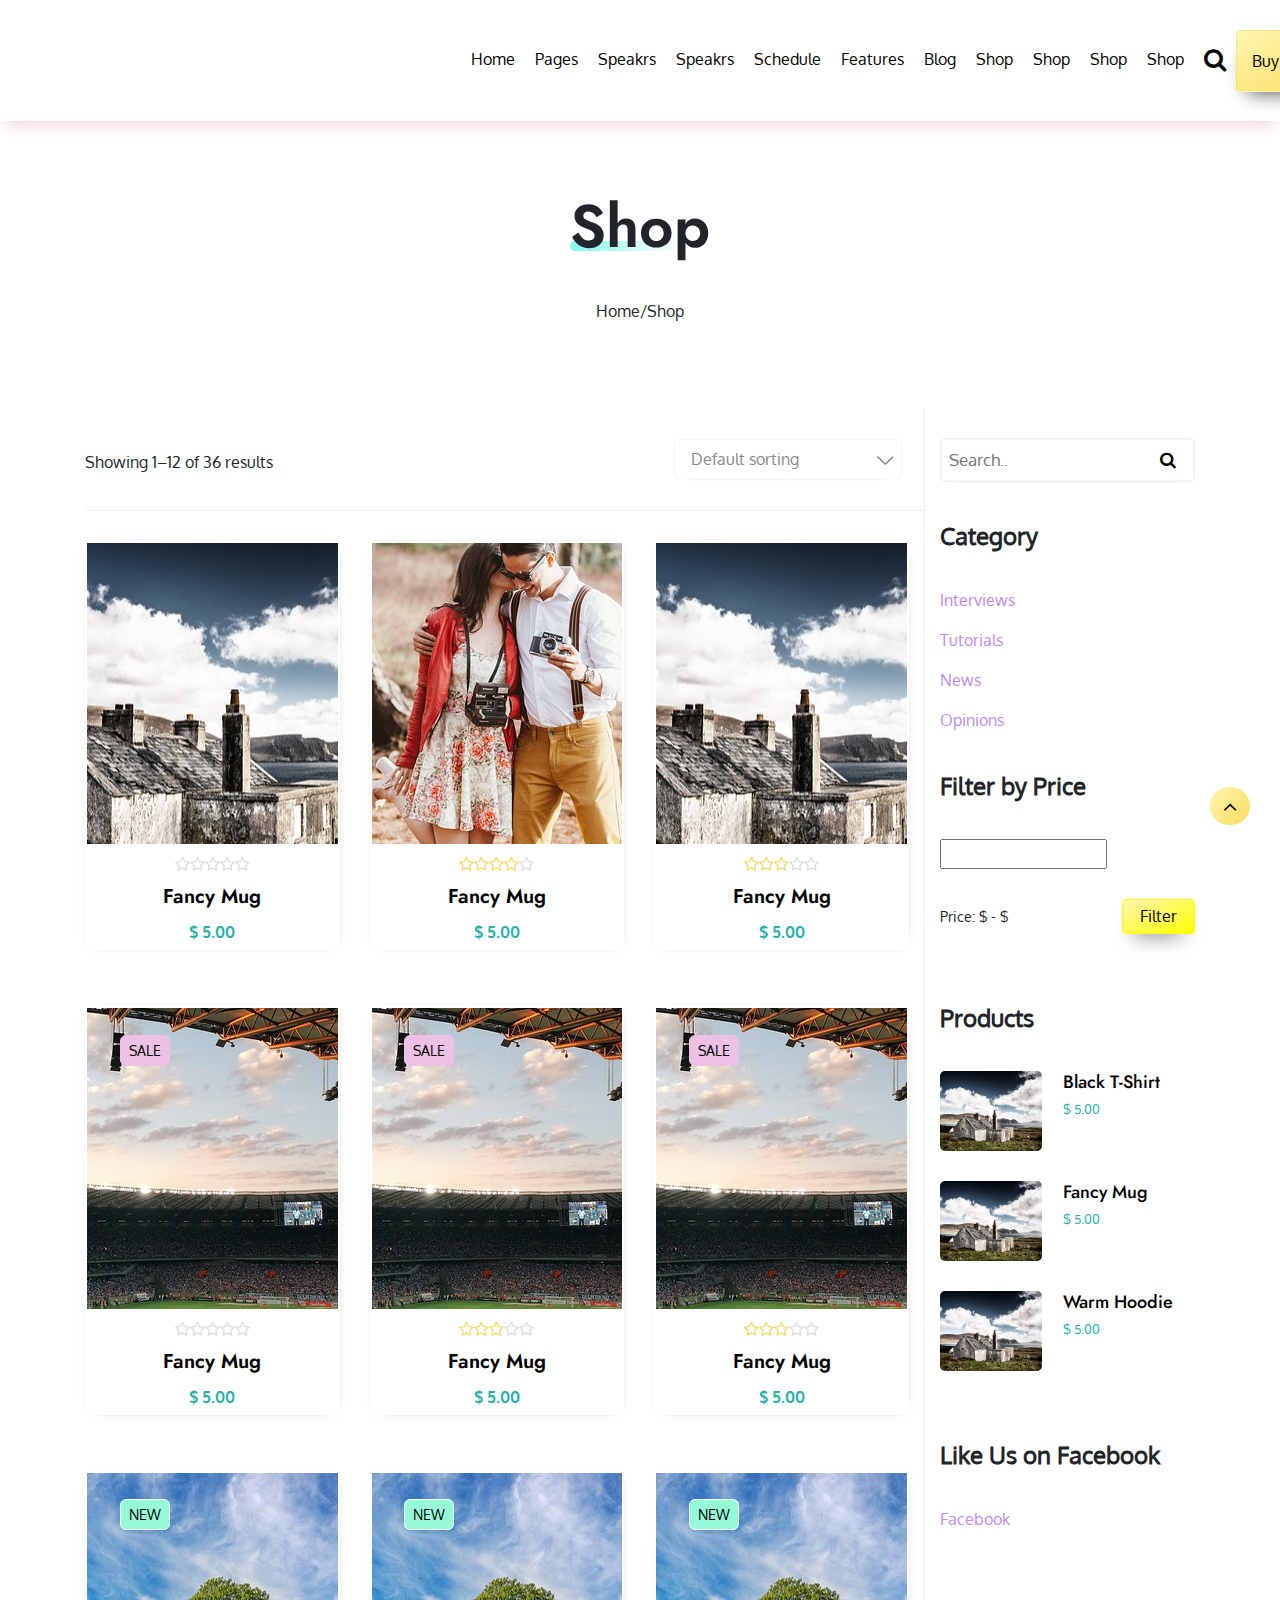
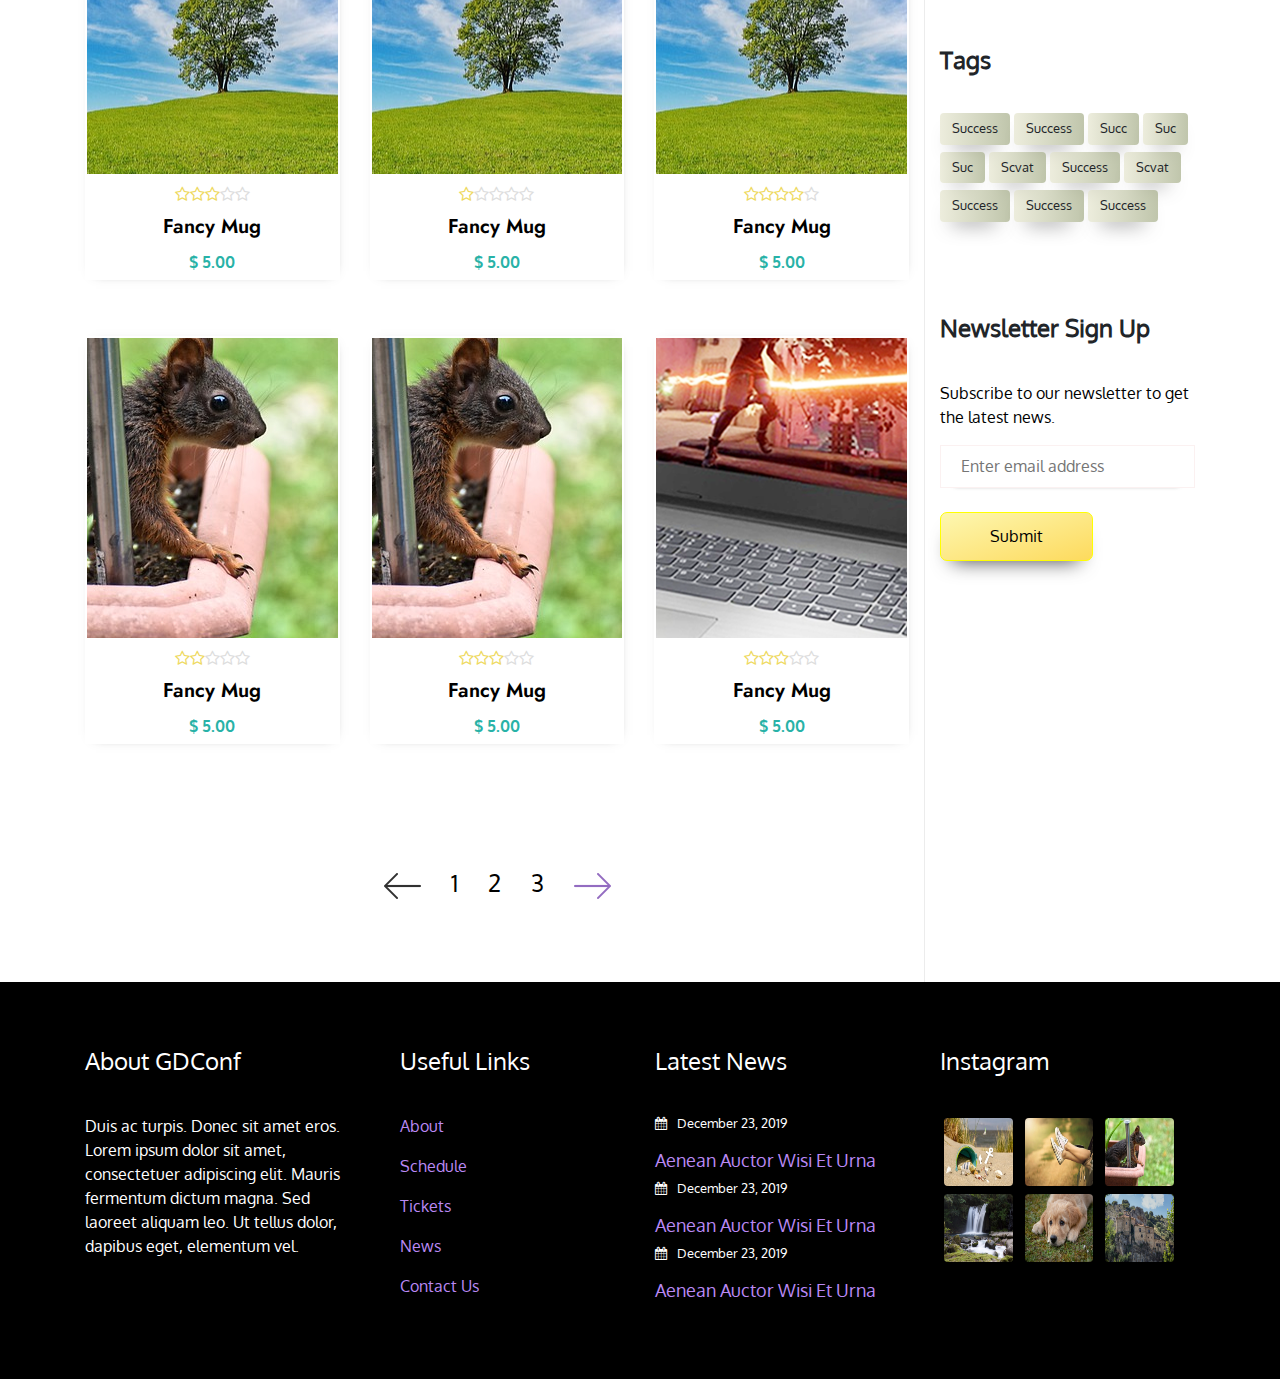
==== commit 961d09e9: "delay 5 ngay" ====
--- a/index.html
+++ b/index.html
@@ -89,11 +89,11 @@
 	<header>
 		<div class="container-fluid">
 			<div class="row header">
-				<div class="col-6 col-sm-5 col-md-2   offset-md-0  offset-xl-1   col-lg-2 col-xl-2 logo">
+				<div class="col-6 col-sm-5 col-md-2 col-lg-2 offset-xl-1 col-xl-2 logo">
 					<a href=""><img src="images/logo.png" alt=""></a>
 				</div>
-				<div class="col-6 col-sm-7 col-md-10 offset-md-0  offset-sm-0 col-lg-6  offset-xl-1 col-xl-6 menu ">
-					<nav class="navbar navbar-expand-md navbar-dark">
+				<div class="col-6 col-sm-7 col-md-10 col-lg-5 offset-xl-1 col-xl-4 menu ">
+					<nav class="navbar navbar-expand-md  navbar-dark">
 						<div class="collapse navbar-collapse" id="navbarsExampleDefault">
 							<ul class="navbar-nav">
 								<li class="nav-item active">
@@ -120,6 +120,17 @@
 									<a class="dropdown-item" href="#"> My Account</a>
 									</div>
 								</li>
+								<li class="nav-item dropdown">
+									<a class="nav-link"href="" id="dropdown01" data-toggle="dropdown" aria-haspopup="true" aria-expanded="false">Speakrs</a>
+									<div class="dropdown-menu menu2" aria-labelledby="dropdown01">
+									<a class="dropdown-item" href="#">Font Page</a>
+									<a class="dropdown-item" href="#">Single Product Page</a>
+									<a class="dropdown-item" href="#"> Cart</a>
+									<a class="dropdown-item" href="#"> Checkout</a> 
+									<a class="dropdown-item" href="#"> My Account</a>
+									</div>
+								</li>
+								
 								<li class="nav-item dropdown">
 									<a class="nav-link" href="" id="dropdown01" data-toggle="dropdown" aria-haspopup="true" aria-expanded="false">Schedule</a>
 									<div class="dropdown-menu menu2" aria-labelledby="dropdown01">
@@ -161,6 +172,38 @@
 									</div>
 								</li>
 								<li class="nav-item dropdown">
+										<a class="nav-link " href="" id="dropdown01" data-toggle="dropdown" aria-haspopup="true" aria-expanded="false">Shop</a>
+										<div class="dropdown-menu menu2" aria-labelledby="dropdown01">
+										<a class="dropdown-item" href="#">Font Page</a>
+										<a class="dropdown-item" href="#">Single Product Page</a>
+										<a class="dropdown-item" href="#"> Cart</a>
+										<a class="dropdown-item" href="#"> Checkout</a> 
+										<a class="dropdown-item" href="#"> My Account</a>
+										</div>
+									</li>
+									<li class="nav-item dropdown">
+											<a class="nav-link " href="" id="dropdown01" data-toggle="dropdown" aria-haspopup="true" aria-expanded="false">Shop</a>
+											<div class="dropdown-menu menu2" aria-labelledby="dropdown01">
+											<a class="dropdown-item" href="#">Font Page</a>
+											<a class="dropdown-item" href="#">Single Product Page</a>
+											<a class="dropdown-item" href="#"> Cart</a>
+											<a class="dropdown-item" href="#"> Checkout</a> 
+											<a class="dropdown-item" href="#"> My Account</a>
+											</div>
+										</li>
+										<li class="nav-item dropdown">
+												<a class="nav-link " href="" id="dropdown01" data-toggle="dropdown" aria-haspopup="true" aria-expanded="false">Shop</a>
+												<div class="dropdown-menu menu2" aria-labelledby="dropdown01">
+												<a class="dropdown-item" href="#">Font Page</a>
+												<a class="dropdown-item" href="#">Single Product Page</a>
+												<a class="dropdown-item" href="#"> Cart</a>
+												<a class="dropdown-item" href="#"> Checkout</a> 
+												<a class="dropdown-item" href="#"> My Account</a>
+												</div>
+											</li>
+								
+								
+								<li class="nav-item dropdown">
 									<a class="nav-link " href="" id="dropdown01" data-toggle="dropdown" aria-haspopup="true" aria-expanded="false"><i class="fa fa-search fa-2x"  style="font-size: 1.5em;" aria-hidden="true"></i></a>
 								</li>
 								
@@ -175,6 +218,9 @@
 						<button type="button" class="btn ">Buy Tickets</button>
 					</nav>
 				</div>
+				
+					
+				
 			</div>
 		</div>
 		<script type="text/javascript">
@@ -242,7 +288,7 @@
 						
 					</div>
 					<div class="row hang">
-						<div class="col-12 col-sm-6 col-md-4 col-lg-4 col-xl-4 box1">
+						<div class="col-12 col-sm-6 col-md-6 col-lg-4 col-xl-4 box1">
 							<div class="box1-con">
 								<div class="images">
 									<a href=""><img src="images/house.jpg" alt=""></a>
@@ -272,7 +318,7 @@
 								
 							</div>
 						</div>
-						<div class="col-12 col-sm-6 col-md-4 col-lg-4 col-xl-4 box1">
+						<div class="col-12 col-sm-6 col-md-6 col-lg-4 col-xl-4 box1">
 							<div class="box1-con">
 								<div class="images">
 									<a href=""><img src="images/love.jpg" alt=""></a>
@@ -303,7 +349,7 @@
 								
 							</div>
 						</div>
-						<div class="col-12 col-sm-6 col-md-4 col-lg-4 col-xl-4 box1">
+						<div class="col-12 col-sm-6 col-md-6 col-lg-4 col-xl-4 box1">
 							<div class="box1-con">
 								<div class="images">
 									<a href=""><img src="images/house.jpg" alt=""></a>
@@ -335,7 +381,7 @@
 								
 							</div>
 						</div>
-						<div class="col-12 col-sm-6 col-md-4 col-lg-4 col-xl-4 box1">
+						<div class="col-12 col-sm-6 col-md-6 col-lg-4 col-xl-4 box1">
 							<div class="box1-con">
 								<div class="images">
 									<a href=""><img src="images/football.jpg" alt=""></a>
@@ -368,7 +414,7 @@
 								</div>
 							</div>
 						</div>
-						<div class="col-12 col-sm-6 col-md-4 col-lg-4 col-xl-4 box1">
+						<div class="col-12 col-sm-6 col-md-6 col-lg-4 col-xl-4 box1">
 							<div class="box1-con">
 								<div class="images">
 									<a href=""><img src="images/football.jpg" alt=""></a>
@@ -396,7 +442,7 @@
 								</div>
 							</div>
 						</div>
-						<div class="col-12 col-sm-6 col-md-4 col-lg-4 col-xl-4 box1">
+						<div class="col-12 col-sm-6 col-md-6 col-lg-4 col-xl-4 box1">
 							<div class="box1-con">
 								<div class="images">
 									<a href=""><img src="images/football.jpg" alt=""></a>
@@ -424,7 +470,7 @@
 								</div>
 							</div>
 						</div>
-						<div class="col-12 col-sm-6 col-md-4 col-lg-4 col-xl-4 box1">
+						<div class="col-12 col-sm-6 col-md-6 col-lg-4 col-xl-4 box1">
 							<div class="box1-con">
 								<div class="images">
 									<a href=""><img src="images/glass.jpg" alt=""></a>
@@ -452,7 +498,7 @@
 								</div>
 							</div>
 						</div>
-						<div class="col-12 col-sm-6 col-md-4 col-lg-4 col-xl-4 box1">
+						<div class="col-12 col-sm-6 col-md-6 col-lg-4 col-xl-4 box1">
 							<div class="box1-con">
 								<div class="images">
 									<a href=""><img src="images/glass.jpg" alt=""></a>
@@ -480,7 +526,7 @@
 								</div>
 							</div>
 						</div>
-						<div class="col-12 col-sm-6 col-md-4 col-lg-4 col-xl-4 box1">
+						<div class="col-12 col-sm-6 col-md-6 col-lg-4 col-xl-4 box1">
 							<div class="box1-con">
 								<div class="images">
 									<a href=""><img src="images/glass.jpg" alt=""></a>
@@ -509,7 +555,7 @@
 							</div>
 						</div>
 						
-						<div class="col-12 col-sm-6 col-md-4 col-lg-4 col-xl-4 box1">
+						<div class="col-12 col-sm-6 col-md-6 col-lg-4 col-xl-4 box1">
 							<div class="box1-con">
 								<div class="images">
 									<a href=""><img src="images/ist3.jpg" alt=""></a>
@@ -532,7 +578,7 @@
 								</div>
 							</div>
 						</div>
-						<div class="col-12 col-sm-6 col-md-4 col-lg-4 col-xl-4 box1">
+						<div class="col-12 col-sm-6 col-md-6 col-lg-4 col-xl-4 box1">
 							<div class="box1-con">
 								<div class="images">
 									<a href=""><img src="images/ist3.jpg" alt=""></a>
@@ -555,7 +601,7 @@
 								</div>
 							</div>
 						</div>
-						<div class="col-12 col-sm-6 col-md-4 col-lg-4 col-xl-4 box1">
+						<div class="col-12 col-sm-6 col-md-6 col-lg-4 col-xl-4 box1">
 							<div class="box1-con">
 								<div class="images">
 									<a href=""><img src="images/laptop.jpg" alt=""></a>
--- a/css/style.css
+++ b/css/style.css
@@ -48,6 +48,7 @@
 	/* border-bottom: 2px solid #fff; */
 	padding: 30px 0;
 }
+
 
 .menu button {
 	padding: 18px 50px;
--- a/css/style-mb.css
+++ b/css/style-mb.css
@@ -62,8 +62,8 @@
 		right: 49%;
 	}
 	.add-cart {
-		top: 34%;
-    	right: 23%;
+		top: 54%;
+    	right: 32%;
 	}
 	.add-cart button {
 		padding: 5px 9px;
@@ -98,7 +98,7 @@
 		display: block;
 	}
 	.mobile {
-		margin-left: -290px;
+		margin-left: -325px;
 	}
 	.images:hover:after {
 		top: 0px;
@@ -109,6 +109,10 @@
 	.select-text img {
 		margin-left: -15px;
 	}
+	.nav-link {
+		padding-right: 0 !important;
+		padding-left: 0 !important;
+	}
 
 
 }
@@ -125,8 +129,8 @@
 		height: 135px;
 	} */
 	.add-cart {
-		top: 29%;
-		right: 22%;
+		top: 52%;
+		right: 31%;
 	}
 	.add-cart button {
 		padding: 5px 6px;
@@ -167,6 +171,10 @@
 	.menu {
 		padding: 0;
 	}
+	.nav-link {
+		padding-right: 0 !important;
+		padding-left: 0 !important;
+	}
 
 
 }
@@ -194,6 +202,10 @@
 	.menu button {
 		padding: 18px 15px;
 	}
+	.nav-link {
+		padding-right: 0 !important;
+		padding-left: 0 !important;
+	}
 	
 }
 
@@ -202,4 +214,10 @@
 	.menu button {
 		padding: 18px 15px;
 	}
+}
+@media (min-width: 1200px) {
+	.nav-link {
+		padding-right: 0 !important;
+		padding-left: 0 !important;
+	}
 }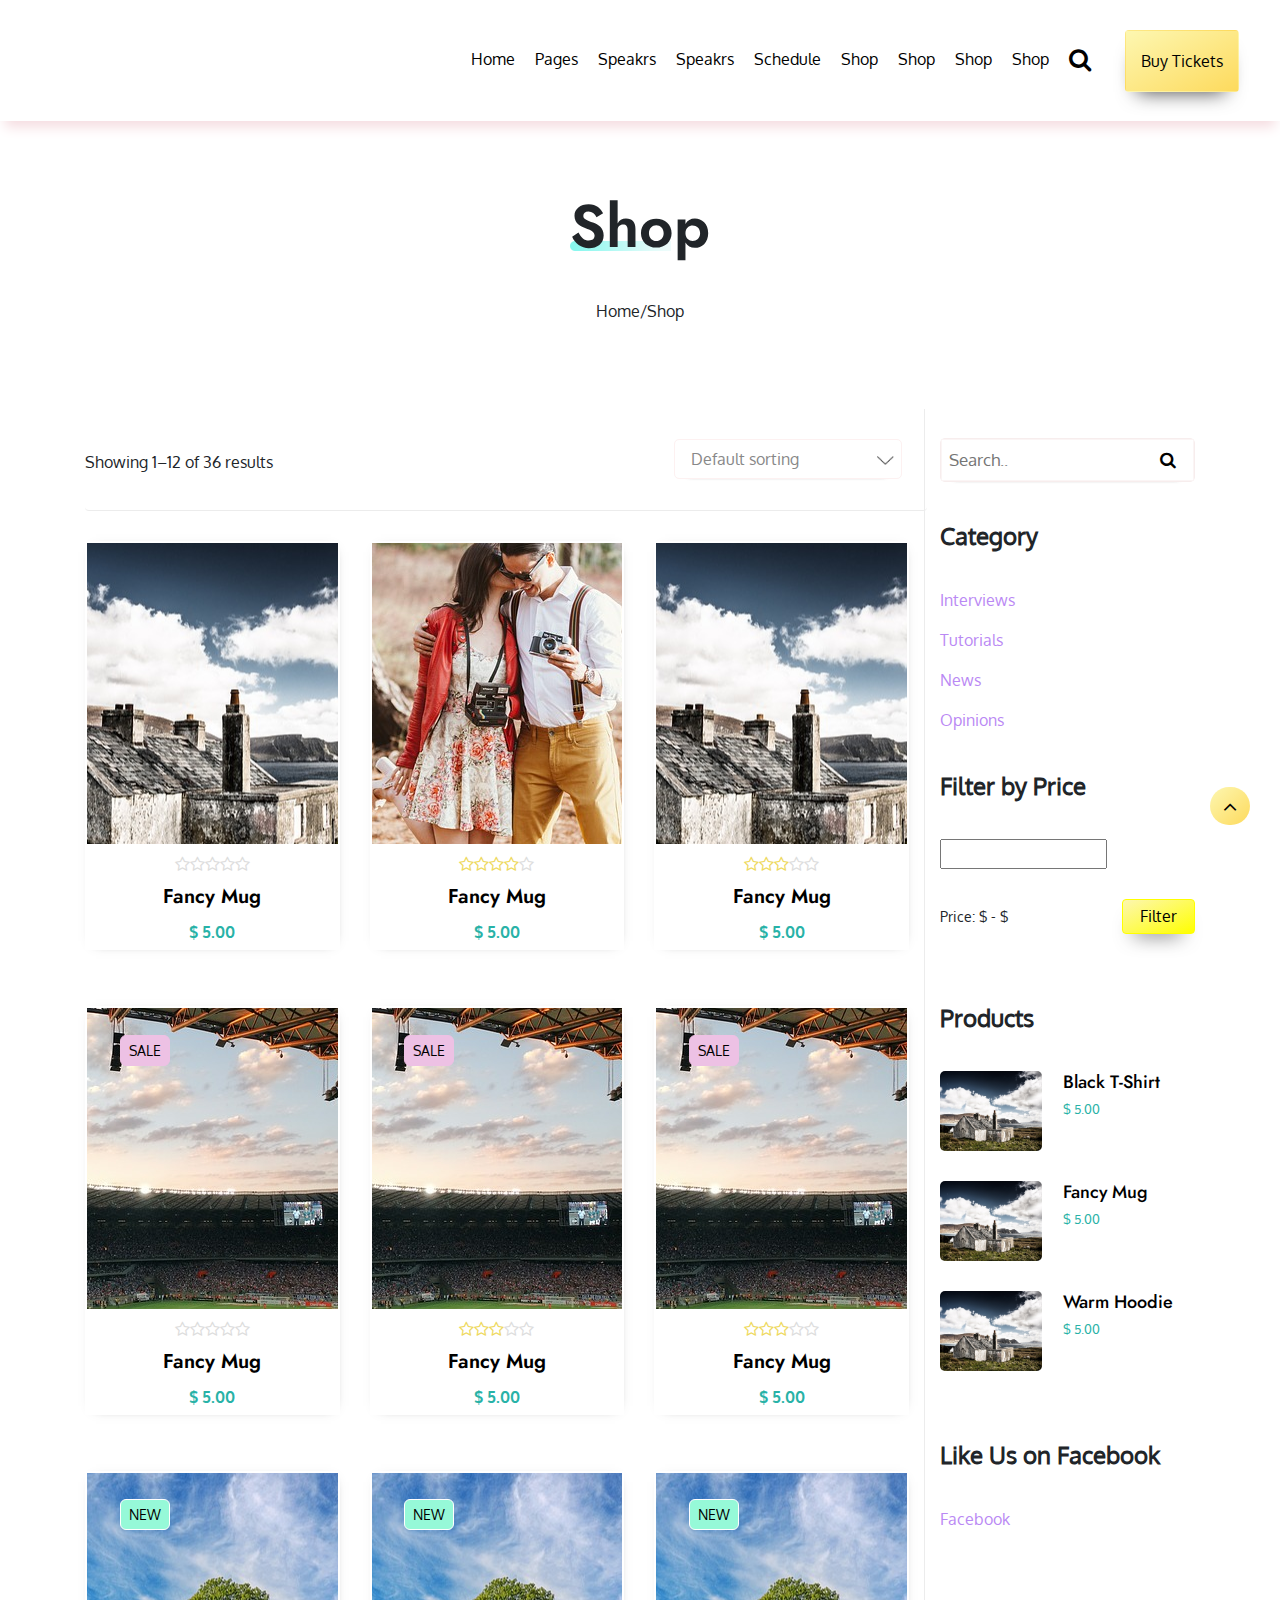
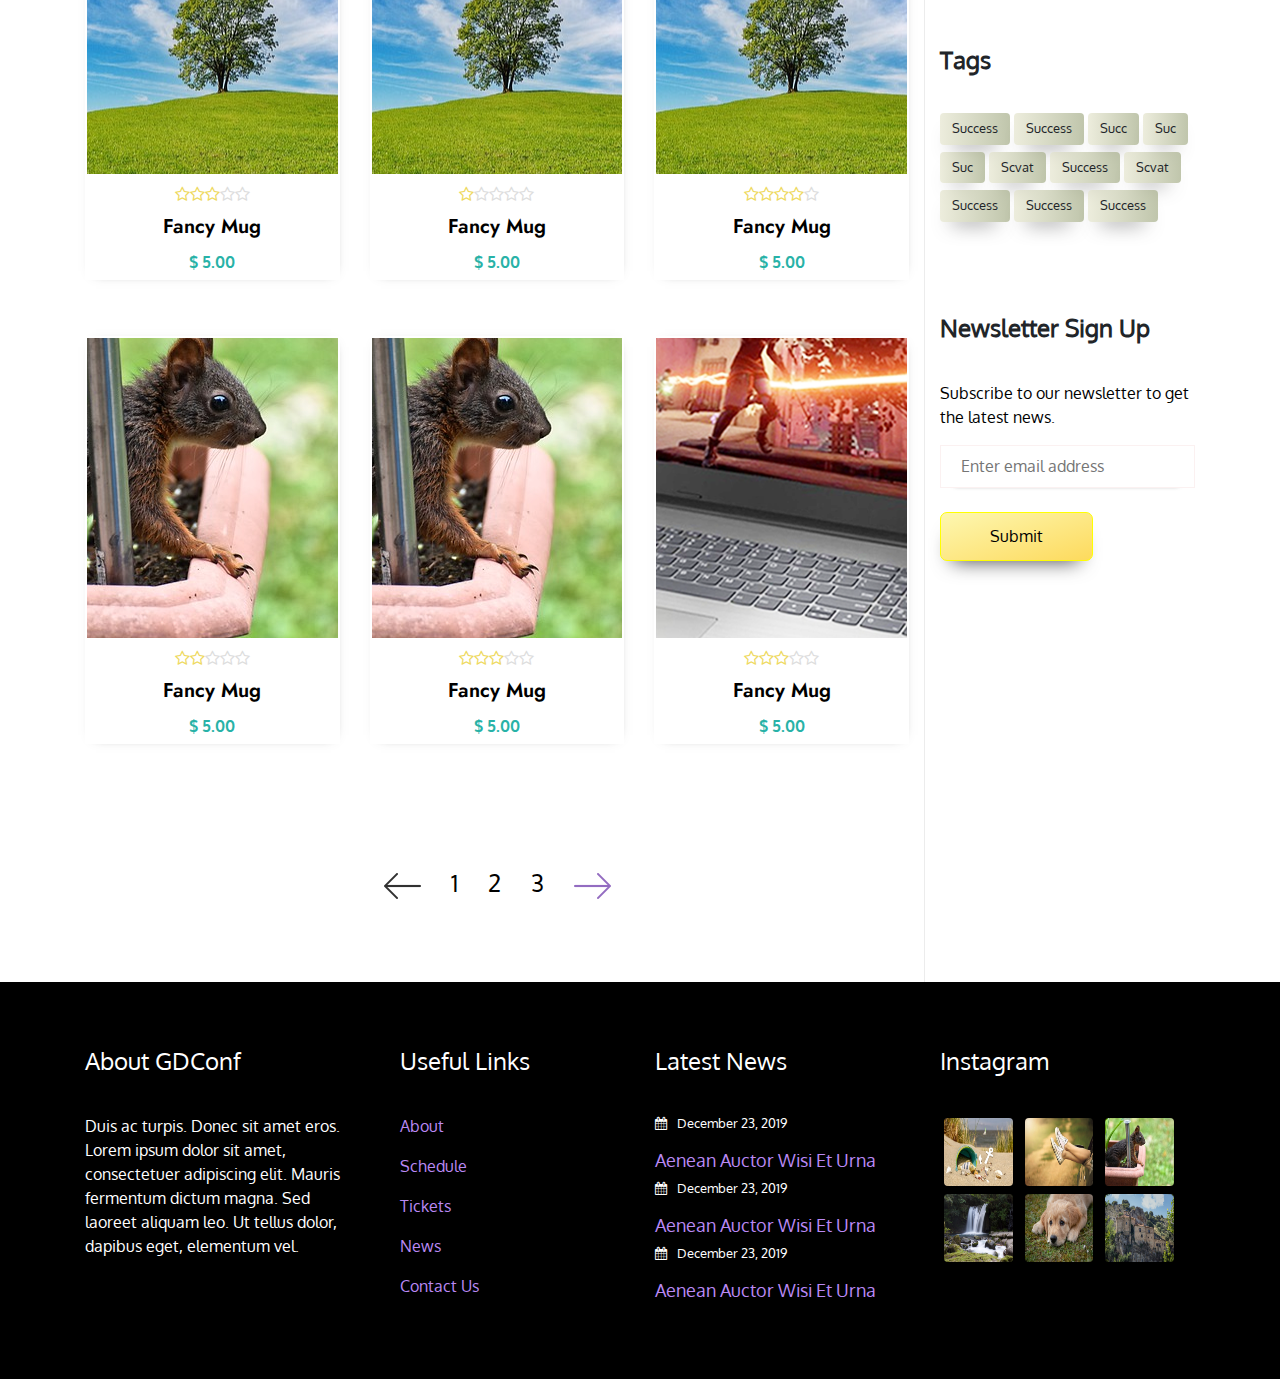
==== commit fa51398b: "done" ====
--- a/index.html
+++ b/index.html
@@ -92,10 +92,10 @@
 				<div class="col-6 col-sm-5 col-md-2 col-lg-2 offset-xl-1 col-xl-2 logo">
 					<a href=""><img src="images/logo.png" alt=""></a>
 				</div>
-				<div class="col-6 col-sm-7 col-md-10 col-lg-5 offset-xl-1 col-xl-4 menu ">
-					<nav class="navbar navbar-expand-md  navbar-dark">
+				<div class="col-6 col-sm-7 col-md-10 col-lg-10 offset-xl-1 col-xl-8 menu ">
+					<nav class="navbar navbar-expand-md navbar-dark">
 						<div class="collapse navbar-collapse" id="navbarsExampleDefault">
-							<ul class="navbar-nav">
+							<ul class="navbar-nav flex-wrap">
 								<li class="nav-item active">
 									<a class="nav-link" href="#">Home</a>
 								
@@ -141,36 +141,9 @@
 									<a class="dropdown-item" href="#"> My Account</a>
 									</div>
 								</li>
-								<li class="nav-item dropdown">
-									<a class="nav-link" href="" id="dropdown01" data-toggle="dropdown" aria-haspopup="true" aria-expanded="false">Features</a>
-									<div class="dropdown-menu menu2" aria-labelledby="dropdown01">
-									<a class="dropdown-item" href="#">Font Page</a>
-									<a class="dropdown-item" href="#">Single Product Page</a>
-									<a class="dropdown-item" href="#"> Cart</a>
-									<a class="dropdown-item" href="#"> Checkout</a> 
-									<a class="dropdown-item" href="#"> My Account</a>
-									</div>
-								</li>
-								<li class="nav-item dropdown">
-									<a class="nav-link" href="" id="dropdown01" data-toggle="dropdown" aria-haspopup="true" aria-expanded="false">Blog</a>
-									<div class="dropdown-menu menu2" aria-labelledby="dropdown01">
-									<a class="dropdown-item" href="#">Font Page</a>
-									<a class="dropdown-item" href="#">Single Product Page</a>
-									<a class="dropdown-item" href="#"> Cart</a>
-									<a class="dropdown-item" href="#"> Checkout</a> 
-									<a class="dropdown-item" href="#"> My Account</a>
-									</div>
-								</li>
-								<li class="nav-item dropdown">
-									<a class="nav-link " href="" id="dropdown01" data-toggle="dropdown" aria-haspopup="true" aria-expanded="false">Shop</a>
-									<div class="dropdown-menu menu2" aria-labelledby="dropdown01">
-									<a class="dropdown-item" href="#">Font Page</a>
-									<a class="dropdown-item" href="#">Single Product Page</a>
-									<a class="dropdown-item" href="#"> Cart</a>
-									<a class="dropdown-item" href="#"> Checkout</a> 
-									<a class="dropdown-item" href="#"> My Account</a>
-									</div>
-								</li>
+								
+								
+								
 								<li class="nav-item dropdown">
 										<a class="nav-link " href="" id="dropdown01" data-toggle="dropdown" aria-haspopup="true" aria-expanded="false">Shop</a>
 										<div class="dropdown-menu menu2" aria-labelledby="dropdown01">
@@ -182,6 +155,17 @@
 										</div>
 									</li>
 									<li class="nav-item dropdown">
+										<a class="nav-link " href="" id="dropdown01" data-toggle="dropdown" aria-haspopup="true" aria-expanded="false">Shop</a>
+										<div class="dropdown-menu menu2" aria-labelledby="dropdown01">
+										<a class="dropdown-item" href="#">Font Page</a>
+										<a class="dropdown-item" href="#">Single Product Page</a>
+										<a class="dropdown-item" href="#"> Cart</a>
+										<a class="dropdown-item" href="#"> Checkout</a> 
+										<a class="dropdown-item" href="#"> My Account</a>
+										</div>
+									</li>
+										
+									<li class="nav-item dropdown">
 											<a class="nav-link " href="" id="dropdown01" data-toggle="dropdown" aria-haspopup="true" aria-expanded="false">Shop</a>
 											<div class="dropdown-menu menu2" aria-labelledby="dropdown01">
 											<a class="dropdown-item" href="#">Font Page</a>
@@ -191,16 +175,16 @@
 											<a class="dropdown-item" href="#"> My Account</a>
 											</div>
 										</li>
-										<li class="nav-item dropdown">
-												<a class="nav-link " href="" id="dropdown01" data-toggle="dropdown" aria-haspopup="true" aria-expanded="false">Shop</a>
-												<div class="dropdown-menu menu2" aria-labelledby="dropdown01">
-												<a class="dropdown-item" href="#">Font Page</a>
-												<a class="dropdown-item" href="#">Single Product Page</a>
-												<a class="dropdown-item" href="#"> Cart</a>
-												<a class="dropdown-item" href="#"> Checkout</a> 
-												<a class="dropdown-item" href="#"> My Account</a>
-												</div>
-											</li>
+									<li class="nav-item dropdown">
+										<a class="nav-link " href="" id="dropdown01" data-toggle="dropdown" aria-haspopup="true" aria-expanded="false">Shop</a>
+										<div class="dropdown-menu menu2" aria-labelledby="dropdown01">
+										<a class="dropdown-item" href="#">Font Page</a>
+										<a class="dropdown-item" href="#">Single Product Page</a>
+										<a class="dropdown-item" href="#"> Cart</a>
+										<a class="dropdown-item" href="#"> Checkout</a> 
+										<a class="dropdown-item" href="#"> My Account</a>
+										</div>
+									</li>
 								
 								
 								<li class="nav-item dropdown">
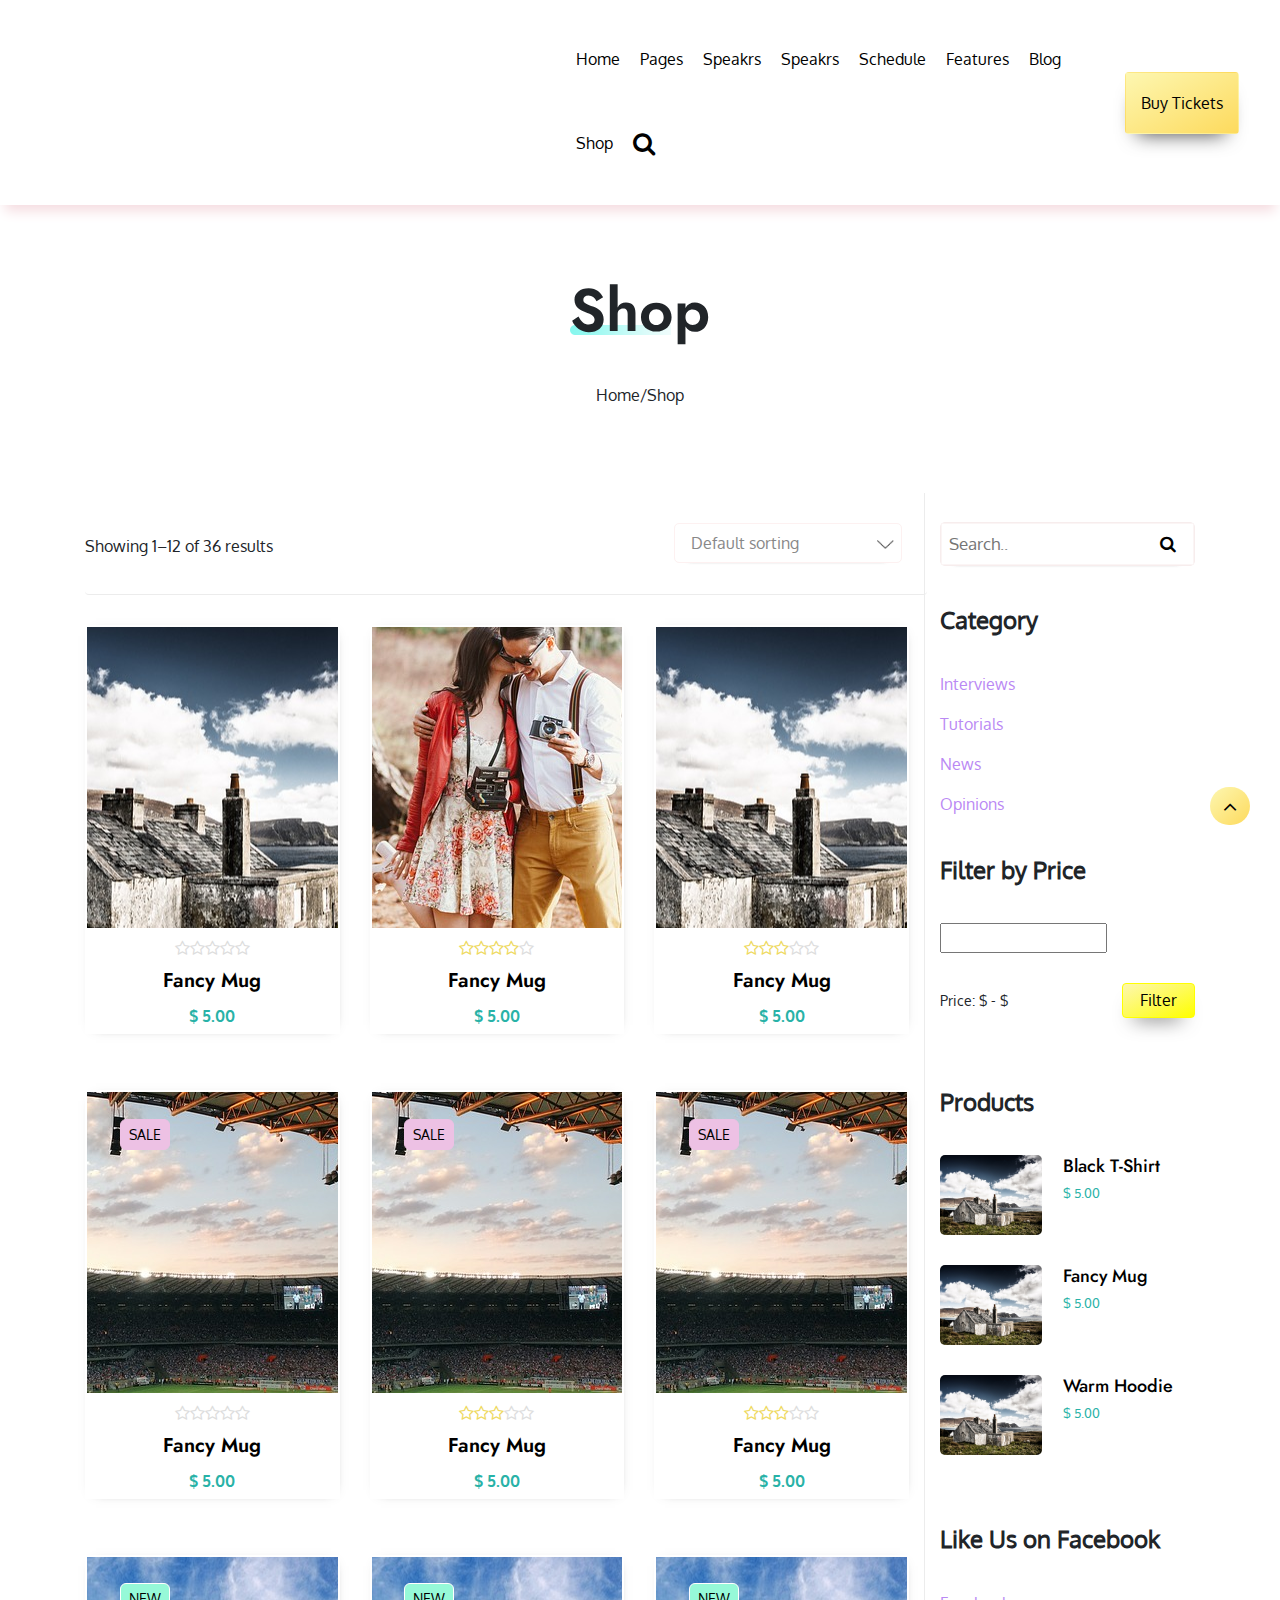
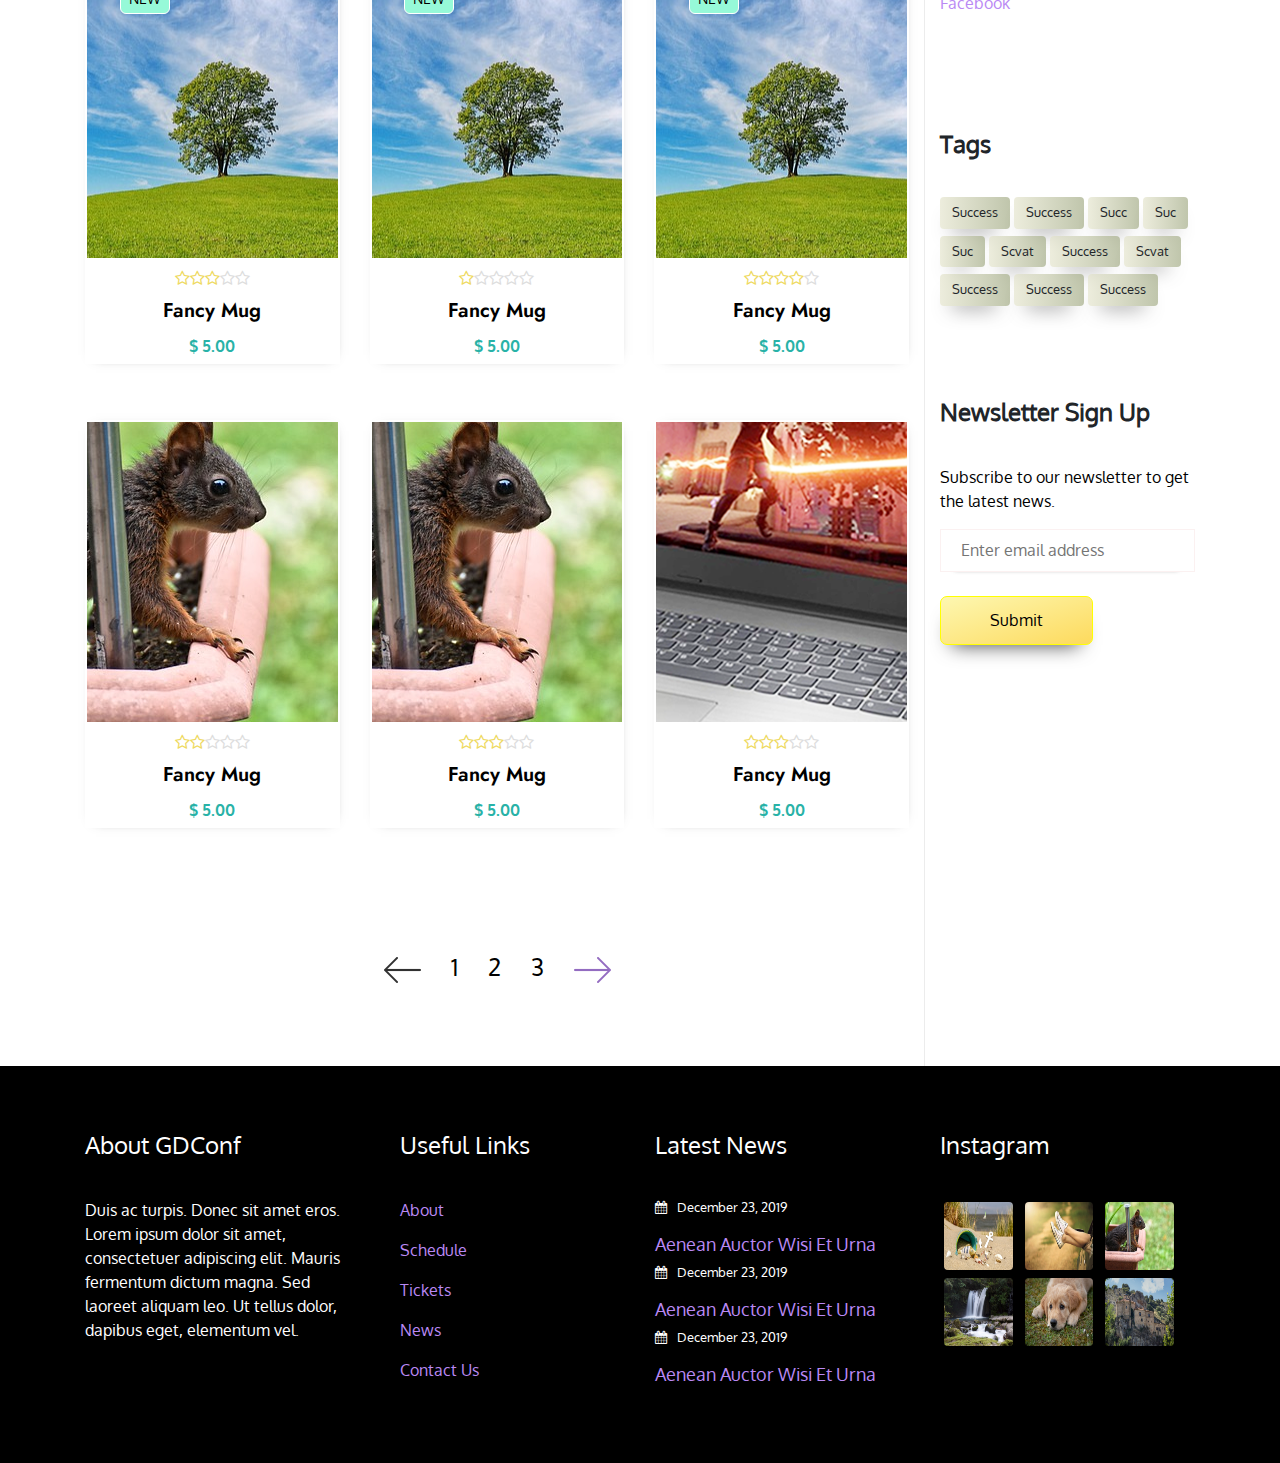
==== commit 09ba3764: "t2" ====
--- a/index.html
+++ b/index.html
@@ -92,16 +92,59 @@
 				<div class="col-6 col-sm-5 col-md-2 col-lg-2 offset-xl-1 col-xl-2 logo">
 					<a href=""><img src="images/logo.png" alt=""></a>
 				</div>
-				<div class="col-6 col-sm-7 col-md-10 col-lg-10 offset-xl-1 col-xl-8 menu ">
+				<div class="col-6 col-sm-7 col-md-10 offset-lg-1 col-lg-9 offset-xl-2 col-xl-7 menu ">
 					<nav class="navbar navbar-expand-md navbar-dark">
-						<div class="collapse navbar-collapse" id="navbarsExampleDefault">
-							<ul class="navbar-nav flex-wrap">
-								<li class="nav-item active">
-									<a class="nav-link" href="#">Home</a>
-								
-								</li>
-								<li class="nav-item dropdown">
-									<a class="nav-link" href="" id="dropdown01" data-toggle="dropdown" aria-haspopup="true" aria-expanded="false">Pages</a>
+						<ul class="navbar-nav flex-wrap">
+							<li class="nav-item active">
+								<a class="nav-link" href="#">Home</a>
+							
+							</li>
+							<li class="nav-item dropdown">
+								<a class="nav-link" href="" id="dropdown01" data-toggle="dropdown" aria-haspopup="true" aria-expanded="false">Pages</a>
+								<div class="dropdown-menu menu2" aria-labelledby="dropdown01">
+								<a class="dropdown-item" href="#">Font Page</a>
+								<a class="dropdown-item" href="#">Single Product Page</a>
+								<a class="dropdown-item" href="#"> Cart</a>
+								<a class="dropdown-item" href="#"> Checkout</a> 
+								<a class="dropdown-item" href="#"> My Account</a>
+								</div>
+							</li>
+							<li class="nav-item dropdown">
+								<a class="nav-link"href="" id="dropdown01" data-toggle="dropdown" aria-haspopup="true" aria-expanded="false">Speakrs</a>
+								<div class="dropdown-menu menu2" aria-labelledby="dropdown01">
+								<a class="dropdown-item" href="#">Font Page</a>
+								<a class="dropdown-item" href="#">Single Product Page</a>
+								<a class="dropdown-item" href="#"> Cart</a>
+								<a class="dropdown-item" href="#"> Checkout</a> 
+								<a class="dropdown-item" href="#"> My Account</a>
+								</div>
+							</li>
+							<li class="nav-item dropdown">
+								<a class="nav-link"href="" id="dropdown01" data-toggle="dropdown" aria-haspopup="true" aria-expanded="false">Speakrs</a>
+								<div class="dropdown-menu menu2" aria-labelledby="dropdown01">
+								<a class="dropdown-item" href="#">Font Page</a>
+								<a class="dropdown-item" href="#">Single Product Page</a>
+								<a class="dropdown-item" href="#"> Cart</a>
+								<a class="dropdown-item" href="#"> Checkout</a> 
+								<a class="dropdown-item" href="#"> My Account</a>
+								</div>
+							</li>
+							
+							<li class="nav-item dropdown">
+								<a class="nav-link" href="" id="dropdown01" data-toggle="dropdown" aria-haspopup="true" aria-expanded="false">Schedule</a>
+								<div class="dropdown-menu menu2" aria-labelledby="dropdown01">
+								<a class="dropdown-item" href="#">Font Page</a>
+								<a class="dropdown-item" href="#">Single Product Page</a>
+								<a class="dropdown-item" href="#"> Cart</a>
+								<a class="dropdown-item" href="#"> Checkout</a> 
+								<a class="dropdown-item" href="#"> My Account</a>
+								</div>
+							</li>
+							
+							
+							
+							<li class="nav-item dropdown">
+									<a class="nav-link " href="" id="dropdown01" data-toggle="dropdown" aria-haspopup="true" aria-expanded="false">Features</a>
 									<div class="dropdown-menu menu2" aria-labelledby="dropdown01">
 									<a class="dropdown-item" href="#">Font Page</a>
 									<a class="dropdown-item" href="#">Single Product Page</a>
@@ -111,7 +154,7 @@
 									</div>
 								</li>
 								<li class="nav-item dropdown">
-									<a class="nav-link"href="" id="dropdown01" data-toggle="dropdown" aria-haspopup="true" aria-expanded="false">Speakrs</a>
+									<a class="nav-link " href="" id="dropdown01" data-toggle="dropdown" aria-haspopup="true" aria-expanded="false">Blog</a>
 									<div class="dropdown-menu menu2" aria-labelledby="dropdown01">
 									<a class="dropdown-item" href="#">Font Page</a>
 									<a class="dropdown-item" href="#">Single Product Page</a>
@@ -120,19 +163,9 @@
 									<a class="dropdown-item" href="#"> My Account</a>
 									</div>
 								</li>
+									
 								<li class="nav-item dropdown">
-									<a class="nav-link"href="" id="dropdown01" data-toggle="dropdown" aria-haspopup="true" aria-expanded="false">Speakrs</a>
-									<div class="dropdown-menu menu2" aria-labelledby="dropdown01">
-									<a class="dropdown-item" href="#">Font Page</a>
-									<a class="dropdown-item" href="#">Single Product Page</a>
-									<a class="dropdown-item" href="#"> Cart</a>
-									<a class="dropdown-item" href="#"> Checkout</a> 
-									<a class="dropdown-item" href="#"> My Account</a>
-									</div>
-								</li>
-								
-								<li class="nav-item dropdown">
-									<a class="nav-link" href="" id="dropdown01" data-toggle="dropdown" aria-haspopup="true" aria-expanded="false">Schedule</a>
+									<a class="nav-link " href="" id="dropdown01" data-toggle="dropdown" aria-haspopup="true" aria-expanded="false">Shop</a>
 									<div class="dropdown-menu menu2" aria-labelledby="dropdown01">
 									<a class="dropdown-item" href="#">Font Page</a>
 									<a class="dropdown-item" href="#">Single Product Page</a>
@@ -143,62 +176,14 @@
 								</li>
 								
 								
-								
-								<li class="nav-item dropdown">
-										<a class="nav-link " href="" id="dropdown01" data-toggle="dropdown" aria-haspopup="true" aria-expanded="false">Shop</a>
-										<div class="dropdown-menu menu2" aria-labelledby="dropdown01">
-										<a class="dropdown-item" href="#">Font Page</a>
-										<a class="dropdown-item" href="#">Single Product Page</a>
-										<a class="dropdown-item" href="#"> Cart</a>
-										<a class="dropdown-item" href="#"> Checkout</a> 
-										<a class="dropdown-item" href="#"> My Account</a>
-										</div>
-									</li>
-									<li class="nav-item dropdown">
-										<a class="nav-link " href="" id="dropdown01" data-toggle="dropdown" aria-haspopup="true" aria-expanded="false">Shop</a>
-										<div class="dropdown-menu menu2" aria-labelledby="dropdown01">
-										<a class="dropdown-item" href="#">Font Page</a>
-										<a class="dropdown-item" href="#">Single Product Page</a>
-										<a class="dropdown-item" href="#"> Cart</a>
-										<a class="dropdown-item" href="#"> Checkout</a> 
-										<a class="dropdown-item" href="#"> My Account</a>
-										</div>
-									</li>
-										
-									<li class="nav-item dropdown">
-											<a class="nav-link " href="" id="dropdown01" data-toggle="dropdown" aria-haspopup="true" aria-expanded="false">Shop</a>
-											<div class="dropdown-menu menu2" aria-labelledby="dropdown01">
-											<a class="dropdown-item" href="#">Font Page</a>
-											<a class="dropdown-item" href="#">Single Product Page</a>
-											<a class="dropdown-item" href="#"> Cart</a>
-											<a class="dropdown-item" href="#"> Checkout</a> 
-											<a class="dropdown-item" href="#"> My Account</a>
-											</div>
-										</li>
-									<li class="nav-item dropdown">
-										<a class="nav-link " href="" id="dropdown01" data-toggle="dropdown" aria-haspopup="true" aria-expanded="false">Shop</a>
-										<div class="dropdown-menu menu2" aria-labelledby="dropdown01">
-										<a class="dropdown-item" href="#">Font Page</a>
-										<a class="dropdown-item" href="#">Single Product Page</a>
-										<a class="dropdown-item" href="#"> Cart</a>
-										<a class="dropdown-item" href="#"> Checkout</a> 
-										<a class="dropdown-item" href="#"> My Account</a>
-										</div>
-									</li>
-								
-								
-								<li class="nav-item dropdown">
-									<a class="nav-link " href="" id="dropdown01" data-toggle="dropdown" aria-haspopup="true" aria-expanded="false"><i class="fa fa-search fa-2x"  style="font-size: 1.5em;" aria-hidden="true"></i></a>
-								</li>
-								
-
-							</ul>
-							<!-- <form class="form-inline my-2 my-lg-0">
-								<a class="btn btn-outline-success my-2 my-sm-0" type="submit" href="">Search</a>
-							</form> -->
 							
 							
-						</div>
+							<li class="nav-item dropdown">
+								<a class="nav-link " href="" id="dropdown01" data-toggle="dropdown" aria-haspopup="true" aria-expanded="false"><i class="fa fa-search fa-2x"  style="font-size: 1.5em;" aria-hidden="true"></i></a>
+							</li>
+							
+
+						</ul>
 						<button type="button" class="btn ">Buy Tickets</button>
 					</nav>
 				</div>
--- a/css/style-mb.css
+++ b/css/style-mb.css
@@ -40,6 +40,9 @@
 	}
 	.select-text {
 		margin-right: 10px;
+	}
+	.menu ul {
+		display: none;
 	}
 	
 	
@@ -119,9 +122,9 @@
 
 /*Medium devices (tablets, 768px and up)*/
 @media (min-width: 768px) and (max-width: 991.98px) {
-	.header ul li {
+	/* .header ul li {
 		padding: 0px 2px;
-	}
+	} */
 	.menu button {
 		padding: 10px 10px; 
 	}
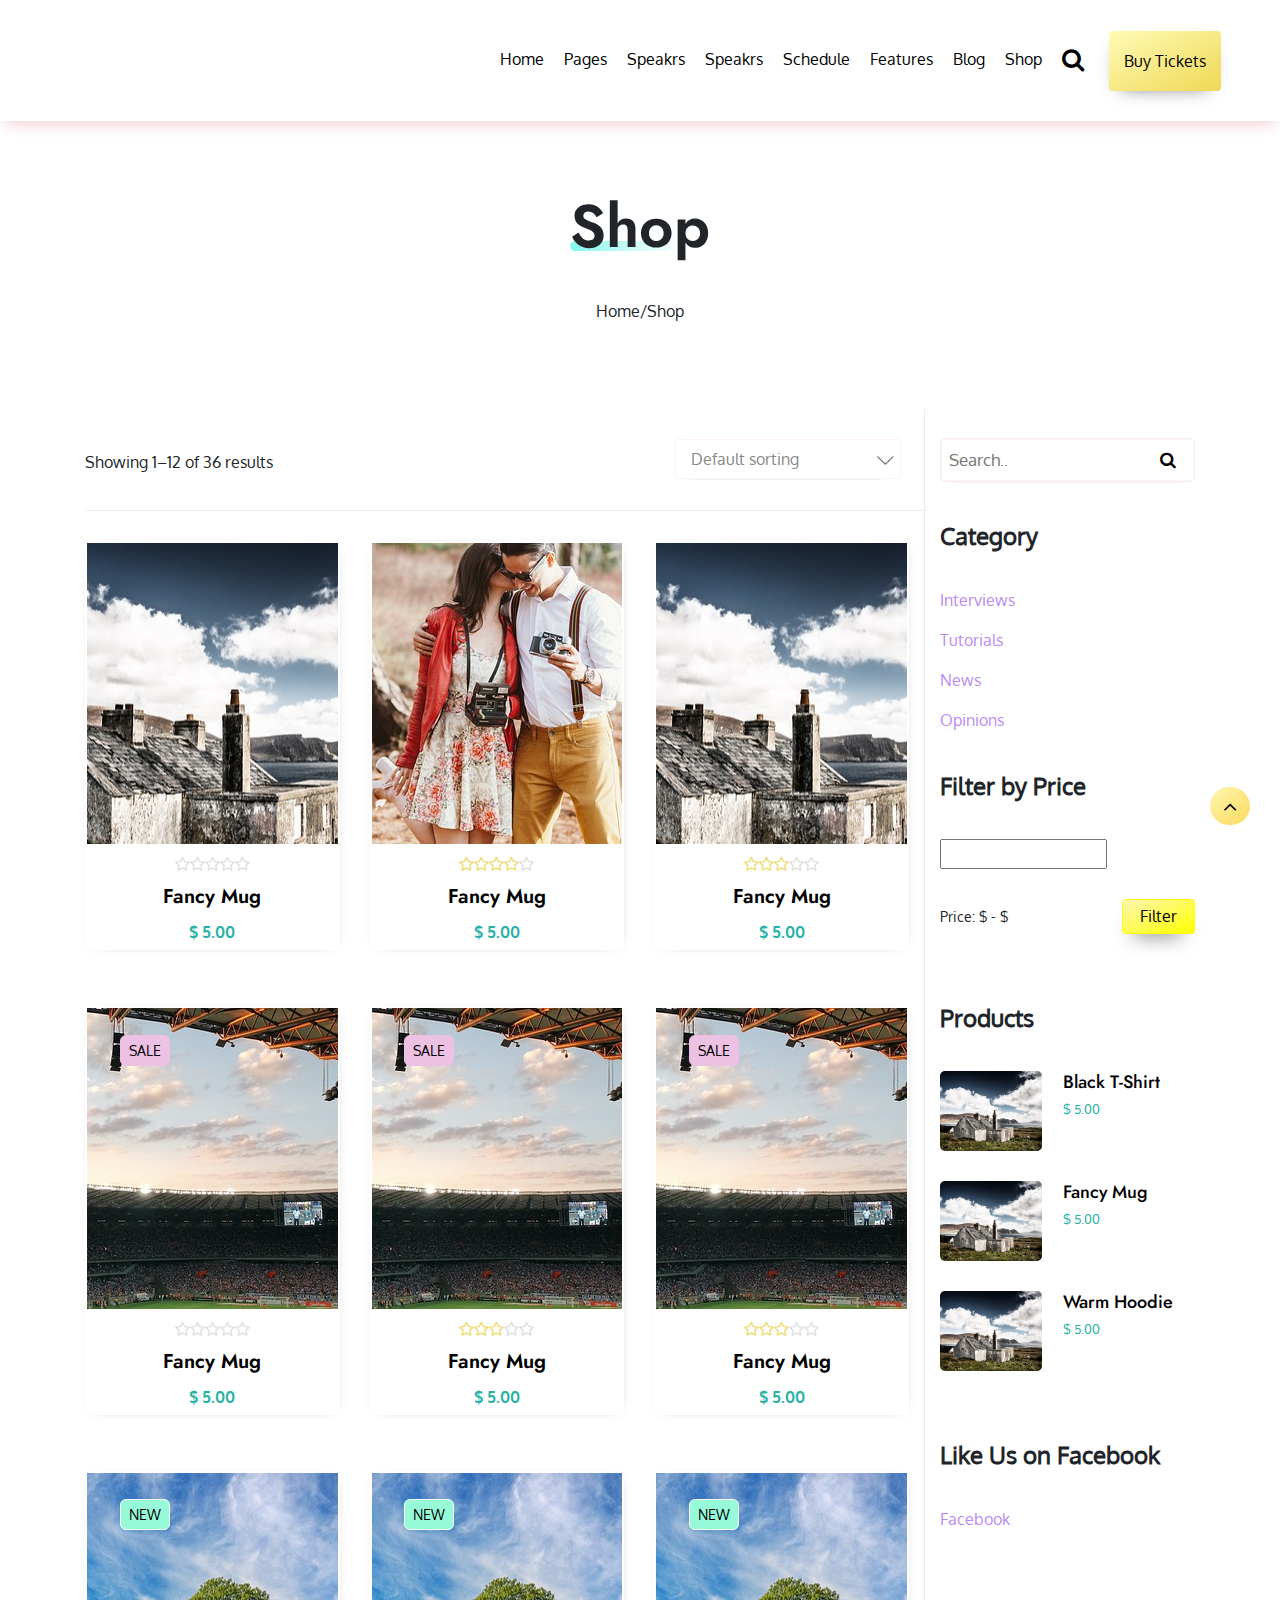
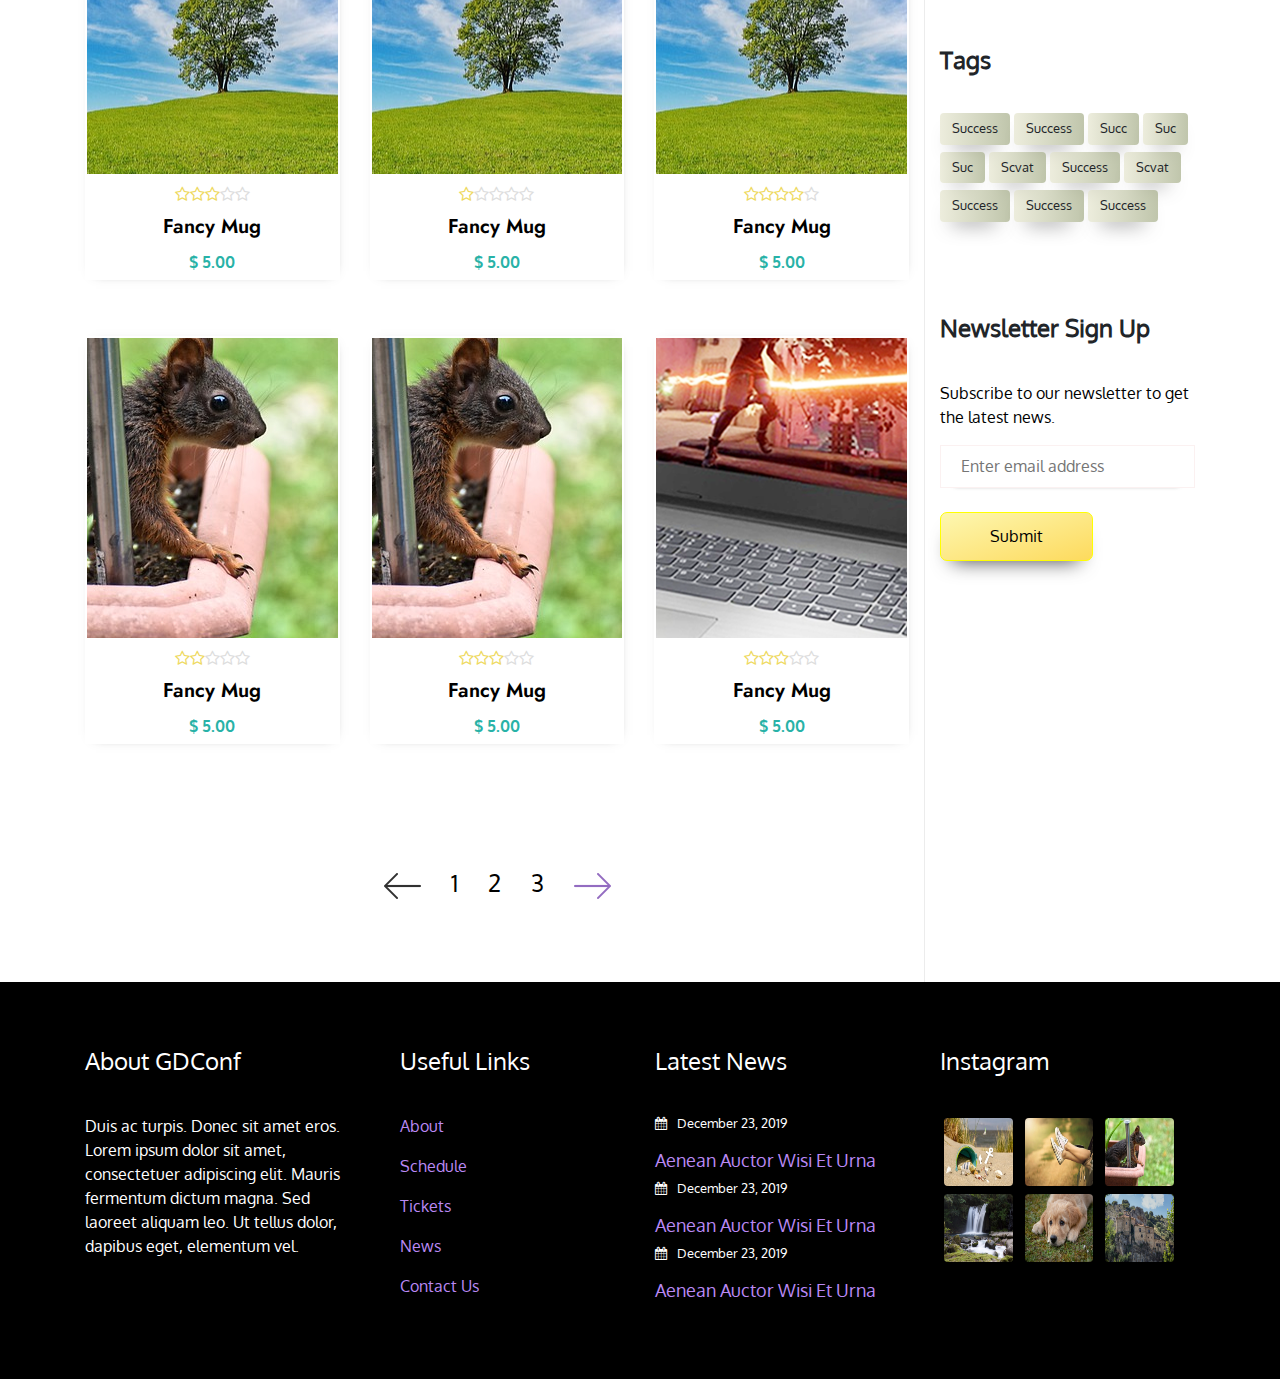
==== commit 7d3b37f3: "t3" ====
--- a/index.html
+++ b/index.html
@@ -92,9 +92,12 @@
 				<div class="col-6 col-sm-5 col-md-2 col-lg-2 offset-xl-1 col-xl-2 logo">
 					<a href=""><img src="images/logo.png" alt=""></a>
 				</div>
-				<div class="col-6 col-sm-7 col-md-10 offset-lg-1 col-lg-9 offset-xl-2 col-xl-7 menu ">
+				<div class="col-6 col-sm-7 offset-md-1 col-md-11 offset-lg-1 col-lg-9 offset-xl-2 col-xl-7 menu ">
+
+					<div class="btn-hien" style="display: flex; flex-direction: row; justify-content: flex-end;">
+						<button type="button" class="btn ">Buy Tickets</button></div>
 					<nav class="navbar navbar-expand-md navbar-dark">
-						<ul class="navbar-nav flex-wrap">
+						<ul class="navbar-nav ">
 							<li class="nav-item active">
 								<a class="nav-link" href="#">Home</a>
 							
@@ -163,7 +166,6 @@
 									<a class="dropdown-item" href="#"> My Account</a>
 									</div>
 								</li>
-									
 								<li class="nav-item dropdown">
 									<a class="nav-link " href="" id="dropdown01" data-toggle="dropdown" aria-haspopup="true" aria-expanded="false">Shop</a>
 									<div class="dropdown-menu menu2" aria-labelledby="dropdown01">
@@ -174,15 +176,9 @@
 									<a class="dropdown-item" href="#"> My Account</a>
 									</div>
 								</li>
-								
-								
-							
-							
 							<li class="nav-item dropdown">
 								<a class="nav-link " href="" id="dropdown01" data-toggle="dropdown" aria-haspopup="true" aria-expanded="false"><i class="fa fa-search fa-2x"  style="font-size: 1.5em;" aria-hidden="true"></i></a>
 							</li>
-							
-
 						</ul>
 						<button type="button" class="btn ">Buy Tickets</button>
 					</nav>
--- a/css/style.css
+++ b/css/style.css
@@ -52,9 +52,10 @@
 
 .menu button {
 	padding: 18px 50px;
-	background-image: linear-gradient(to bottom right, #fdf7b1, #fdda5d);
-	
-	box-shadow: -1px 13px 20px -13px rgba(0,0,0,0.75);
+	background-image: linear-gradient(to bottom right, #fffbb6, #efd855);
+	border: 0;
+	margin-left: 15px;
+	box-shadow: -1px 7px 20px -13px rgba(0,0,0,0.75);
 	/* border-radius: 0 !important; */
 }
 .menu .menu2 {
@@ -505,9 +506,6 @@
 .menu-mb {
 	flex-direction: column;
 }
-/* .menu-mb li {
-	border-bottom: 1px solid #000;
-} */
 .menu-mb2 {
 	padding-left: 30px;
 	display: none;
@@ -520,7 +518,6 @@
 a.on_top:hover{
 	background-image: linear-gradient(to bottom right, #fdf7b1, #fdda5d);
 	color: #fff;
-	/* border: 1px solid #9fa2a3; */
 	opacity:1;
 }
 a.on_top i{ 
@@ -543,8 +540,6 @@
 body{ margin: 20px; }
 h1 { font-size: 1.5em; margin: 10px; }
 
-/****** Style Star Rating Widget *****/
-
 .rating { 
   border: none;
   float: left;
@@ -552,24 +547,16 @@
 
 .rating > input { display: none; } 
 .rating > label:before { 
-  /* margin: 5px; */
   font-size: 1em;
   font-family: FontAwesome;
   display: inline-block;
   content: "\f006";
 }
 
-/* .rating > .half:before { 
-  content: "\f123";
-  position: absolute;
-} */
-
 .rating > label { 
   color: #ddd; 
  float: right; 
 }
-
-/***** CSS Magic to Highlight Stars on Hover *****/
 
 .rating > input:checked ~ label, /* show gold star when clicked */
 .rating:not(:checked) > label:hover, /* hover current star */
@@ -579,12 +566,9 @@
 .rating > input:checked ~ label,
 .rating > label~ input:checked ~ label, /* lighten current selection */
 .rating > input:checked ~ label:hover ~ label { color: rgb(238, 217, 96);  } 
-/* .rating > label:before {
-	margin: 2px;
-} */
+
 .dropdown-menu {
-   
-	 margin: 0 0 0;
+	margin: 0 0 0;
 }
 select {
     padding:4px;
@@ -604,7 +588,6 @@
     border-radius: 0px;
 }
 
-/* Targetting Webkit browsers only. FF will show the dropdown arrow with so much padding. */
 .select-text {
 	width: 30%;
 }
--- a/css/style-mb.css
+++ b/css/style-mb.css
@@ -3,6 +3,9 @@
 	.contact {
 		padding-left: 0;
 	}
+	.btn-hien button {
+		display: none;
+	}
 	.new {
 		right: 75%;
 		top: 21%;
@@ -54,10 +57,9 @@
 	.contact {
 		padding-left: 0;
 	}
-	/* .images img {
-	
-		height: 150px;
-	} */
+	.btn-hien button {
+		display: none;
+	}
 	.sale {
 		right: 49%;
 	}
@@ -128,9 +130,15 @@
 	.menu button {
 		padding: 10px 10px; 
 	}
-	/* .images img {
-		height: 135px;
-	} */
+	.menu {
+		margin-top: -45px;
+	}
+	.logo {
+		margin: 0 41px;
+	}
+	.btn-hien button {
+		margin-right: 9%;
+	}
 	.add-cart {
 		top: 52%;
 		right: 31%;
@@ -178,6 +186,9 @@
 		padding-right: 0 !important;
 		padding-left: 0 !important;
 	}
+	.menu nav button {
+		display: none;
+	}
 
 
 }
@@ -186,6 +197,9 @@
 @media (min-width: 992px) and (max-width: 1199.98px) {
 	.menu button {
 		padding: 18px 40px;
+	}
+	.btn-hien button {
+		display: none;
 	}
 	/* .images img {
 		height: 250px;
@@ -217,10 +231,21 @@
 	.menu button {
 		padding: 18px 15px;
 	}
+	.btn-hien button{
+		display: none;
+	}
 }
 @media (min-width: 1200px) {
 	.nav-link {
 		padding-right: 0 !important;
 		padding-left: 0 !important;
 	}
+	.btn-hien button {
+		display: none;
+	}
+	.menu {
+		
+		margin-left: 10.666667%;
+	
+	}
 }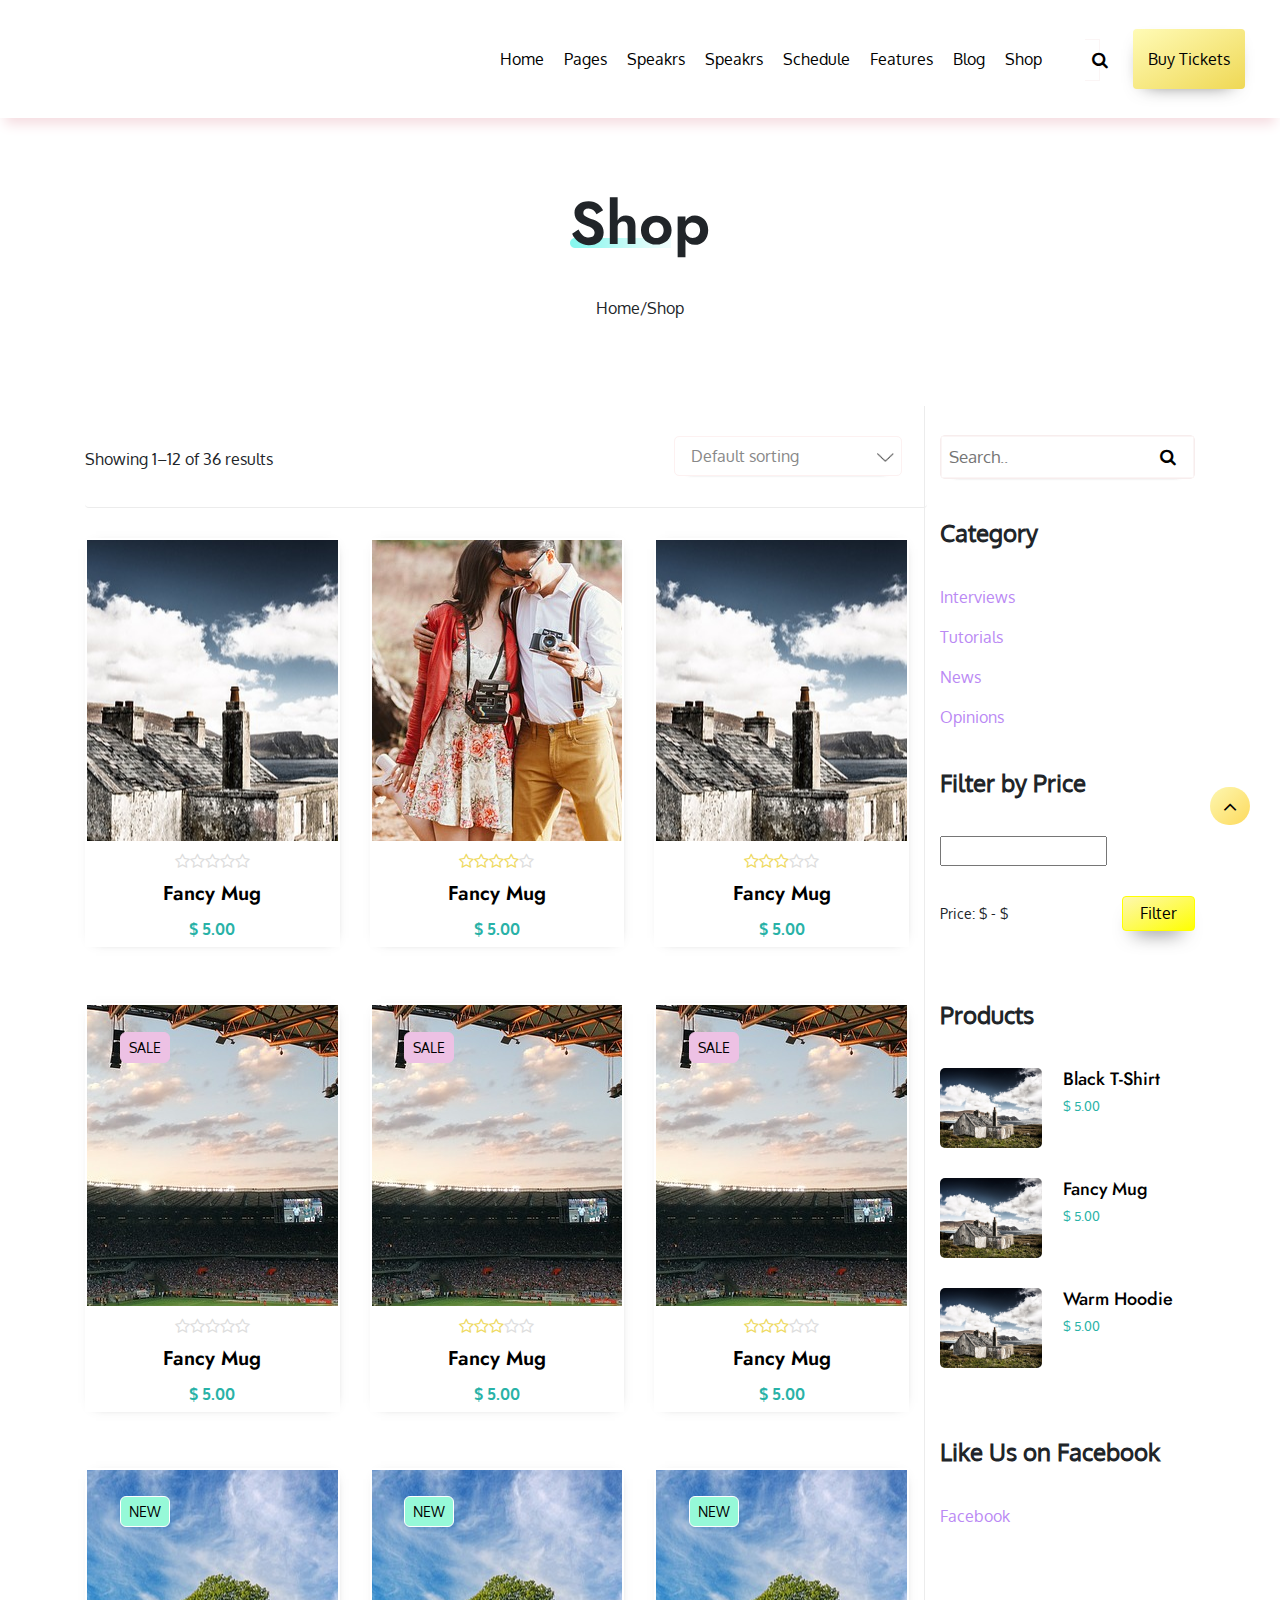
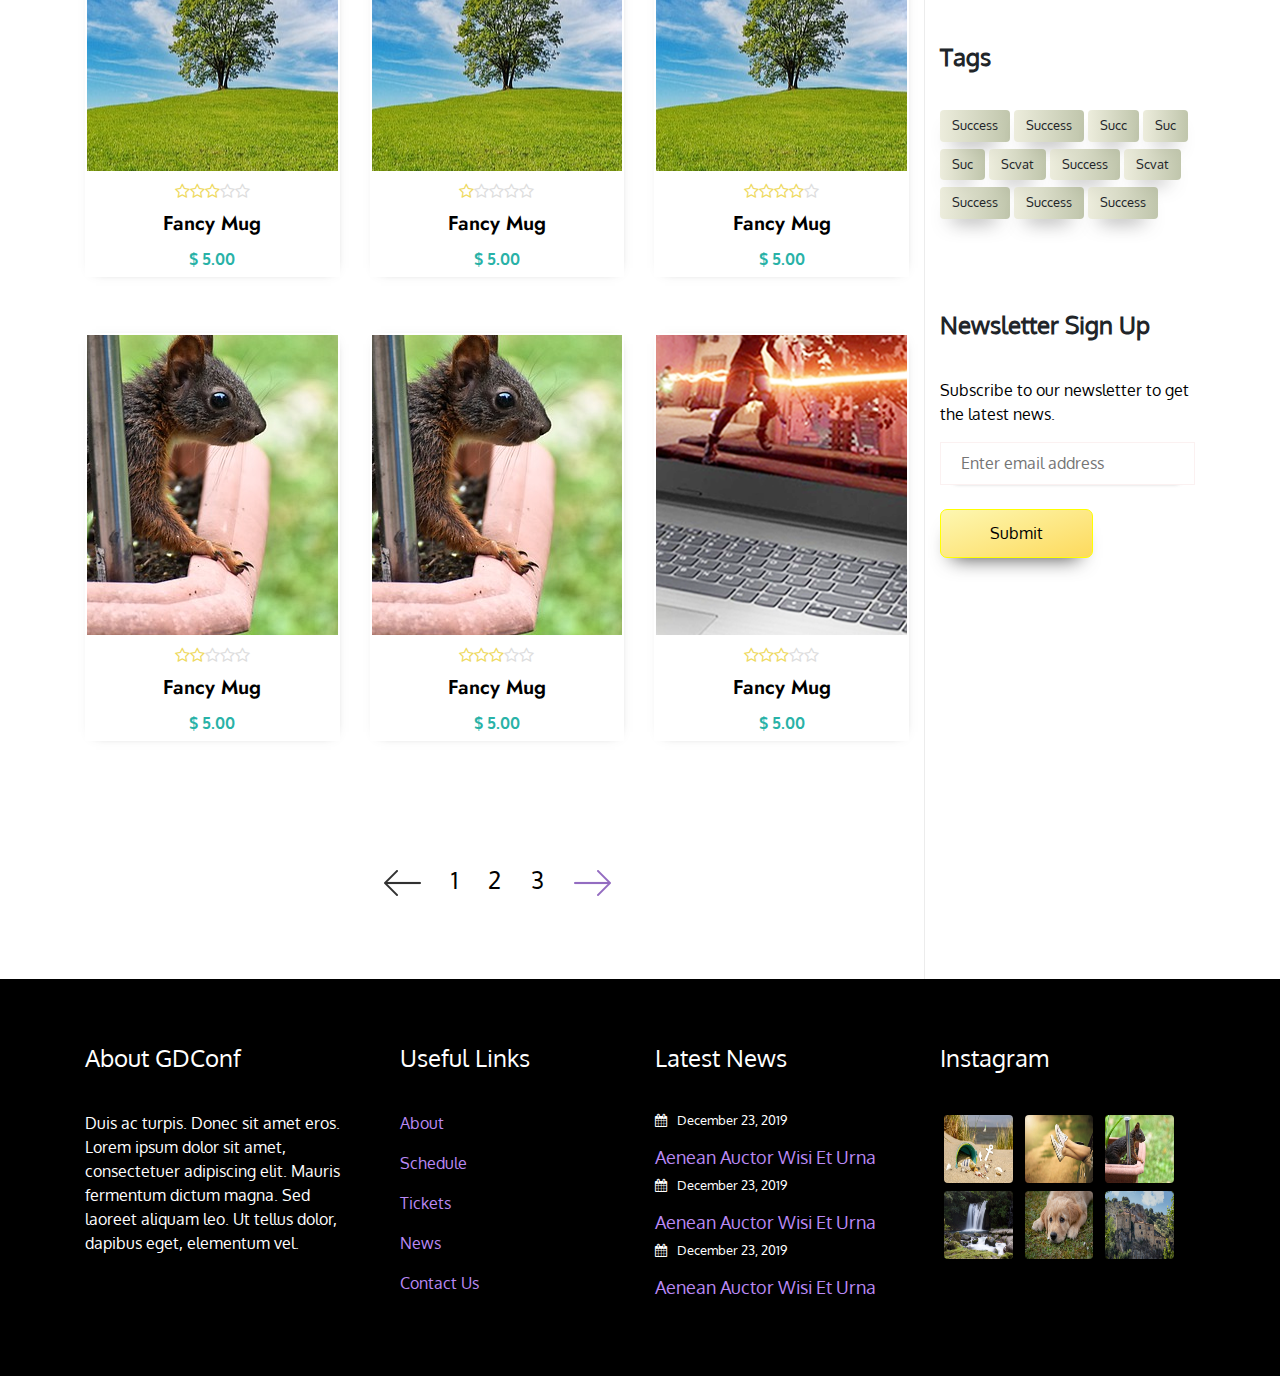
==== commit 3bbeb9b0: "t3" ====
--- a/index.html
+++ b/index.html
@@ -75,6 +75,13 @@
 				<a class="nav-link" href="" >Blog</a>
 			</li>
 		</ul>
+		<div style="display: flex;justify-content: center;" class="icon-xahoi" >
+			<span><i class="fa fa-facebook" aria-hidden="true"></i></span>
+			<span><i class="fa fa-twitter" aria-hidden="true"></i></span>
+			<span><i class="fa fa-instagram" aria-hidden="true"></i></span>
+			<span><i class="fa fa-google-plus" aria-hidden="true"></i></span>
+		</div>
+		
 	</div>
 	<script type="text/javascript">
 		$(document).ready(function(){
@@ -176,9 +183,13 @@
 									<a class="dropdown-item" href="#"> My Account</a>
 									</div>
 								</li>
-							<li class="nav-item dropdown">
-								<a class="nav-link " href="" id="dropdown01" data-toggle="dropdown" aria-haspopup="true" aria-expanded="false"><i class="fa fa-search fa-2x"  style="font-size: 1.5em;" aria-hidden="true"></i></a>
-							</li>
+								<li class="nav-item dropdown search-header">
+									<form class="example "  style="display: flex;justify-content: center;text-align: center;padding-top: 22px;" >
+									
+										<button id="search" type="submit"><i class="fa fa-search"></i></button>
+										<input type="text" placeholder="Search.." name="search2">
+									</form>
+								</li>
 						</ul>
 						<button type="button" class="btn ">Buy Tickets</button>
 					</nav>
@@ -214,6 +225,11 @@
 				function(){
 					$(this).find(".menu2").css('display' , 'none');
 				});
+				$("#search").click(function(){
+					$(".search-header input[name = 'search2']").toggle();
+
+				});
+				
 			});
 		</script>
 		<style type="text/css">
@@ -604,272 +620,7 @@
 						</script> -->
 						
 					</div>
-					<!-- <div class="row hang">
-						<div class="col-12 col-sm-6 col-md-4 col-lg-4 col-xl-4 box1">
-							<div class="box1-con">
-								<div class="images">
-									<a href=""><img src="images/football.jpg" alt=""></a>
-								</div>
-								<div class="text-img">
-									<fieldset class="rating">
-										<input type="radio" id="star5-5" name="rating-5" value="5" /><label class = "full" for="star5-5" title="Awesome - 5 stars"></label>
-										<input type="radio" id="star4-5" name="rating-5" value="4" /><label class = "full" for="star4-5" title="Pretty good - 4 stars"></label>
-										<input checked type="radio" id="star3-5" name="rating-5" value="3" /><label class = "full" for="star3-5" title="Meh - 3 stars"></label>
-										<input type="radio" id="star2-5" name="rating-5" value="2" /><label class = "full" for="star2-5" title="Kinda bad - 2 stars"></label>
-										<input type="radio" id="star1-5" name="rating-5" value="1" /><label class = "full" for="star1-5" title="Sucks big time - 1 star"></label>
-									</fieldset>
-									<h4><a href="">fancy mug</a></h4>
-									<p class="money"><a href="">$ 5.00</a></p>
-								</div>
-								<div class="sale">
-									<button>
-										SALE
-									</button>
-								</div>
-								<div class="add-cart">
-									<button>
-										Add to Card
-									</button>
-								</div>
-							</div>
-						</div>
-						<div class="col-12 col-sm-6 col-md-4 col-lg-4 col-xl-4 box1">
-							<div class="box1-con">
-								<div class="images">
-									<a href=""><img src="images/football.jpg" alt=""></a>
-								</div>
-								<div class="text-img">
-									<fieldset class="rating">
-										<input type="radio" id="star5-5" name="rating-5" value="5" /><label class = "full" for="star5-5" title="Awesome - 5 stars"></label>
-										<input type="radio" id="star4-5" name="rating-5" value="4" /><label class = "full" for="star4-5" title="Pretty good - 4 stars"></label>
-										<input checked type="radio" id="star3-5" name="rating-5" value="3" /><label class = "full" for="star3-5" title="Meh - 3 stars"></label>
-										<input type="radio" id="star2-5" name="rating-5" value="2" /><label class = "full" for="star2-5" title="Kinda bad - 2 stars"></label>
-										<input type="radio" id="star1-5" name="rating-5" value="1" /><label class = "full" for="star1-5" title="Sucks big time - 1 star"></label>
-									</fieldset>
-									<h4><a href="">fancy mug</a></h4>
-									<p class="money"><a href="">$ 5.00</a></p>
-								</div>
-								<div class="sale">
-									<button>
-										SALE
-									</button>
-								</div>
-								<div class="add-cart">
-									<button>
-										Add to Card
-									</button>
-								</div>
-							</div>
-						</div>
-						<div class="col-12 col-sm-6 col-md-4 col-lg-4 col-xl-4 box1">
-							<div class="box1-con">
-								<div class="images">
-									<a href=""><img src="images/football.jpg" alt=""></a>
-								</div>
-								<div class="text-img">
-									<fieldset class="rating">
-										<input type="radio" id="star5-6" name="rating-6" value="5" /><label class = "full" for="star5-6" title="Awesome - 5 stars"></label>
-										<input type="radio" id="star4-6" name="rating-6" value="4" /><label class = "full" for="star4-6" title="Pretty good - 4 stars"></label>
-										<input checked type="radio" id="star3-6" name="rating-6" value="3" /><label class = "full" for="star3-6" title="Meh - 3 stars"></label>
-										<input type="radio" id="star2-6" name="rating-6" value="2" /><label class = "full" for="star2-6" title="Kinda bad - 2 stars"></label>
-										<input type="radio" id="star1-6" name="rating-6" value="1" /><label class = "full" for="star1-6" title="Sucks big time - 1 star"></label>
-									</fieldset>
-									<h4><a href="">fancy mug</a></h4>
-									<p class="money"><a href="">$ 5.00</a></p>
-								</div>
-								<div class="sale">
-									<button>
-										SALE
-									</button>
-								</div>
-								<div class="add-cart">
-									<button>
-										Add to Card
-									</button>
-								</div>
-							</div>
-						</div>
-						
-					</div> -->
-					<!-- <script type="text/javascript">
-						$(document).ready(function(){
-							$(".box1-con").hover(function(){
-								$(this).find(".sale").fadeIn(700);
-							},
-							function(){
-								$(this).find(".sale").fadeOut(200);
-							}
-							);
-						});
-					</script> -->
-					<!-- <div class="row hang">
-						<div class="col-12 col-sm-6 col-md-4 col-lg-4 col-xl-4 box1">
-							<div class="box1-con">
-								<div class="images">
-									<a href=""><img src="images/glass.jpg" alt=""></a>
-								</div>
-								<div class="text-img">
-									<fieldset class="rating">
-										<input type="radio" id="star5-7" name="rating-7" value="5" /><label class = "full" for="star5-7" title="Awesome - 5 stars"></label>
-										<input type="radio" id="star4-7" name="rating-7" value="4" /><label class = "full" for="star4-7" title="Pretty good - 4 stars"></label>
-										<input checked type="radio" id="star3-7" name="rating-7" value="3" /><label class = "full" for="star3-7" title="Meh - 3 stars"></label>
-										<input type="radio" id="star2-7" name="rating-7" value="2" /><label class = "full" for="star2-7" title="Kinda bad - 2 stars"></label>
-										<input type="radio" id="star1-7" name="rating-7" value="1" /><label class = "full" for="star1-7" title="Sucks big time - 1 star"></label>
-									</fieldset>
-									<h4><a href="">fancy mug</a></h4>
-									<p class="money"><a href="">$ 5.00</a></p>
-								</div>
-								<div class="new">
-									<button>
-										NEW
-									</button>
-								</div>
-								<div class="add-cart">
-									<button>
-										Add to Card
-									</button>
-								</div>
-							</div>
-						</div>
-						<div class="col-12 col-sm-6 col-md-4 col-lg-4 col-xl-4 box1">
-							<div class="box1-con">
-								<div class="images">
-									<a href=""><img src="images/glass.jpg" alt=""></a>
-								</div>
-								<div class="text-img">
-									<fieldset class="rating">
-										<input type="radio" id="star5-8" name="rating-8" value="5" /><label class = "full" for="star5-8" title="Awesome - 5 stars"></label>
-										<input checked type="radio" id="star4-8" name="rating-8" value="4" /><label class = "full" for="star4-8" title="Pretty good - 4 stars"></label>
-										<input type="radio" id="star3-8" name="rating-8" value="3" /><label class = "full" for="star3-8" title="Meh - 3 stars"></label>
-										<input type="radio" id="star2-8" name="rating-8" value="2" /><label class = "full" for="star2-8" title="Kinda bad - 2 stars"></label>
-										<input checked type="radio" id="star1-8" name="rating-8" value="1" /><label class = "full" for="star1-8" title="Sucks big time - 1 star"></label>
-									</fieldset>
-									<h4><a href="">fancy mug</a></h4>
-									<p class="money"><a href="">$ 5.00</a></p>
-								</div>
-								<div class="new">
-									<button>
-										NEW
-									</button>
-								</div>
-								<div class="add-cart">
-									<button>
-										Add to Card
-									</button>
-								</div>
-							</div>
-						</div>
-						<div class="col-12 col-sm-6 col-md-4 col-lg-4 col-xl-4 box1">
-							<div class="box1-con">
-								<div class="images">
-									<a href=""><img src="images/glass.jpg" alt=""></a>
-								</div>
-								<div class="text-img">
-									<fieldset class="rating">
-										<input type="radio" id="star5-9" name="rating-9" value="5" /><label class = "full" for="star5-9" title="Awesome - 5 stars"></label>
-										<input checked type="radio" id="star4-9" name="rating-9" value="4" /><label class = "full" for="star4-9" title="Pretty good - 4 stars"></label>
-										<input type="radio" id="star3-9" name="rating-9" value="3" /><label class = "full" for="star3-9" title="Meh - 3 stars"></label>
-										<input type="radio" id="star2-9" name="rating-9" value="2" /><label class = "full" for="star2-9" title="Kinda bad - 2 stars"></label>
-										<input type="radio" id="star1-9" name="rating-9" value="1" /><label class = "full" for="star1-9" title="Sucks big time - 1 star"></label>
-									</fieldset>
-									<h4><a href="">fancy mug</a></h4>
-									<p class="money"><a href="">$ 5.00</a></p>
-								</div>
-								<div class="new">
-									<button>
-										NEW
-									</button>
-								</div>
-								<div class="add-cart">
-									<button>
-										Add to Card
-									</button>
-								</div>
-							</div>
-						</div>
-					</div> -->
-					<!-- <script type="text/javascript">
-						$(document).ready(function(){
-							$(".box1-con").hover(function(){
-								$(this).find(".new").fadeIn(700);
-							},
-							function(){
-								$(this).find(".new").fadeOut(200);
-							}
-							);
-						});
-					</script> -->
-					<!-- <div class="row hang">
-						<div class="col-12 col-sm-6 col-md-4 col-lg-4 col-xl-4 box1">
-							<div class="box1-con">
-								<div class="images">
-									<a href=""><img src="images/ist3.jpg" alt=""></a>
-								</div>
-								<div class="text-img">
-									<fieldset class="rating">
-										<input type="radio" id="star5-10" name="rating-10" value="5" /><label class = "full" for="star5-10" title="Awesome - 5 stars"></label>
-										<input type="radio" id="star4-10" name="rating-10" value="4" /><label class = "full" for="star4-10" title="Pretty good - 4 stars"></label>
-										<input type="radio" id="star3-10" name="rating-10" value="3" /><label class = "full" for="star3-10" title="Meh - 3 stars"></label>
-										<input checked type="radio" id="star2-10" name="rating-10" value="2" /><label class = "full" for="star2-10" title="Kinda bad - 2 stars"></label>
-										<input type="radio" id="star1-10" name="rating-10" value="1" /><label class = "full" for="star1-10" title="Sucks big time - 1 star"></label>
-									</fieldset>
-									<h4><a href="">fancy mug</a></h4>
-									<p class="money"><a href="">$ 5.00</a></p>
-								</div>
-								<div class="add-cart">
-									<button>
-										Add to Card
-									</button>
-								</div>
-							</div>
-						</div>
-						<div class="col-12 col-sm-6 col-md-4 col-lg-4 col-xl-4 box1">
-							<div class="box1-con">
-								<div class="images">
-									<a href=""><img src="images/ist3.jpg" alt=""></a>
-								</div>
-								<div class="text-img">
-									<fieldset class="rating">
-										<input type="radio" id="star5-11" name="rating-11" value="5" /><label class = "full" for="star5-11" title="Awesome - 5 stars"></label>
-										<input type="radio" id="star4-11" name="rating-11" value="4" /><label class = "full" for="star4-11" title="Pretty good - 4 stars"></label>
-										<input checked type="radio" id="star3-11" name="rating-11" value="3" /><label class = "full" for="star3-11" title="Meh - 3 stars"></label>
-										<input type="radio" id="star2-11" name="rating-11" value="2" /><label class = "full" for="star2-11" title="Kinda bad - 2 stars"></label>
-										<input type="radio" id="star1-11" name="rating-11" value="1" /><label class = "full" for="star1-11" title="Sucks big time - 1 star"></label>
-									</fieldset>
-									<h4><a href="">fancy mug</a></h4>
-									<p class="money"><a href="">$ 5.00</a></p>
-								</div>
-								<div class="add-cart">
-									<button>
-										Add to Card
-									</button>
-								</div>
-							</div>
-						</div>
-						<div class="col-12 col-sm-6 col-md-4 col-lg-4 col-xl-4 box1">
-							<div class="box1-con">
-								<div class="images">
-									<a href=""><img src="images/laptop.jpg" alt=""></a>
-								</div>
-								<div class="text-img">
-									<fieldset class="rating">
-										<input type="radio" id="star5-12" name="rating-12" value="5" /><label class = "full" for="star5-12" title="Awesome - 5 stars"></label>
-										<input type="radio" id="star4-12" name="rating-12" value="4" /><label class = "full" for="star4-12" title="Pretty good - 4 stars"></label>
-										<input checked type="radio" id="star3-12" name="rating-12" value="3" /><label class = "full" for="star3-12" title="Meh - 3 stars"></label>
-										<input type="radio" id="star2-12" name="rating-12" value="2" /><label class = "full" for="star2-12" title="Kinda bad - 2 stars"></label>
-										<input type="radio" id="star1-12" name="rating-12" value="1" /><label class = "full" for="star1-12" title="Sucks big time - 1 star"></label>
-									</fieldset>
-									<h4><a href="">fancy mug</a></h4>
-									<p class="money"><a href="">$ 5.00</a></p>
-								</div>
-								<div class="add-cart">
-									<button>
-										Add to Card
-									</button>
-								</div>
-							</div>
-						</div>
-					</div> -->
+					
 					<div class="pagination-news">
 						<p><a href=""><img src="images/left.png" alt=""></a></p>
 						<p><a href="">1</a></p>
--- a/css/style.css
+++ b/css/style.css
@@ -275,9 +275,9 @@
 	cursor: pointer;
 }
   
-form.example button:hover {
+/* form.example button:hover {
 	background: #0b7dda;
-}
+} */
   
 form.example::after {
 	content: "";
@@ -409,6 +409,9 @@
 	background-image: linear-gradient(to bottom right, #fdf7b1, #fdda5d);
 	border-color: yellow;
 	box-shadow: -1px 13px 20px -13px rgba(0,0,0,0.75);
+}
+.search-header input[name = 'search2'] {
+	display: none;
 }
 footer {
 	/* margin-top: 100px; */
@@ -492,8 +495,8 @@
   	transition: ease 1s;
 } */
 .mobile {
-	width: 42%;
-	background: #b9b9b9;
+	width: 50%;
+	background: #000000;
 	position: fixed;
 	opacity: 0.7;
 	z-index: 34;
@@ -505,6 +508,10 @@
 }
 .menu-mb {
 	flex-direction: column;
+
+}
+.menu-mb a {
+	color: #fff;
 }
 .menu-mb2 {
 	padding-left: 30px;
@@ -512,7 +519,12 @@
 }
 .cancle p {
 	text-align: right;
-    padding-right: 10px;
+	padding-right: 10px;
+	color: yellow;
+}
+.icon-xahoi span {
+	width: 19%;
+	color: #fff;
 }
 a.on_top { opacity:1; display: none;}
 a.on_top:hover{
